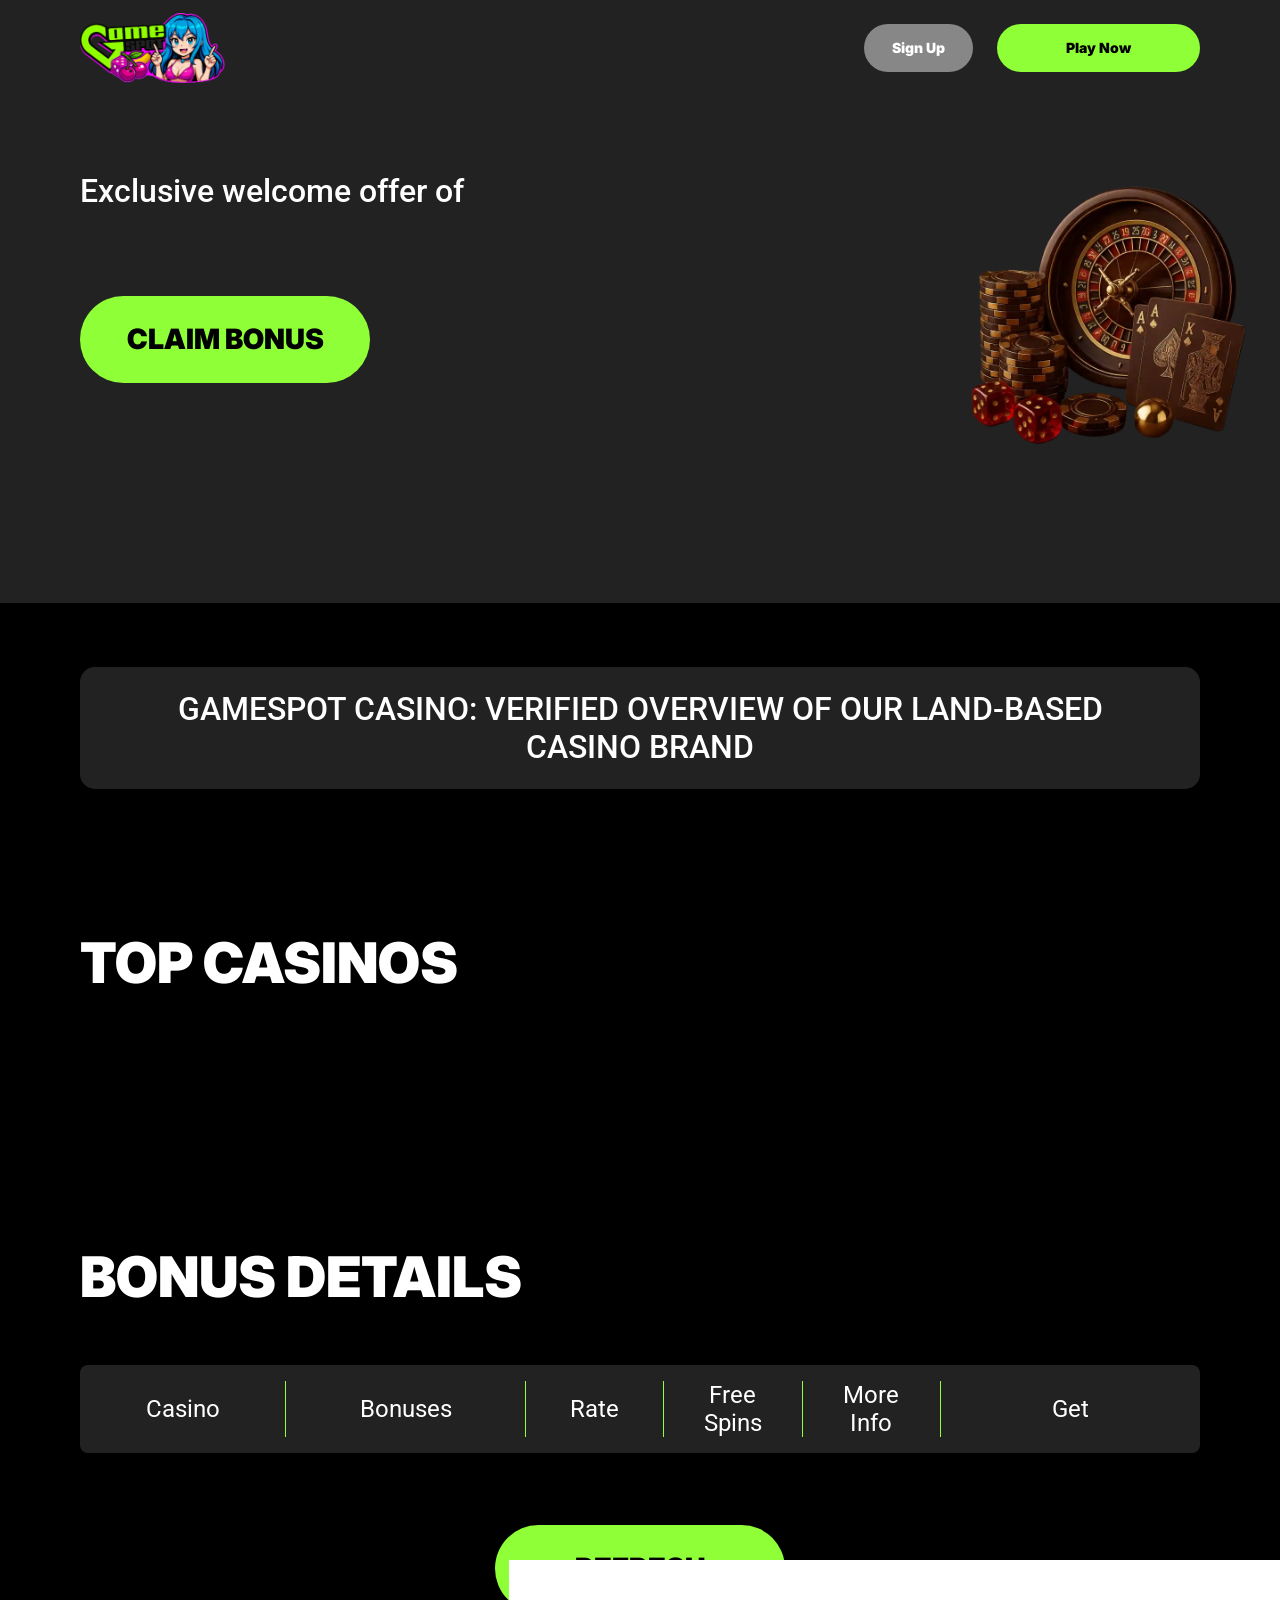
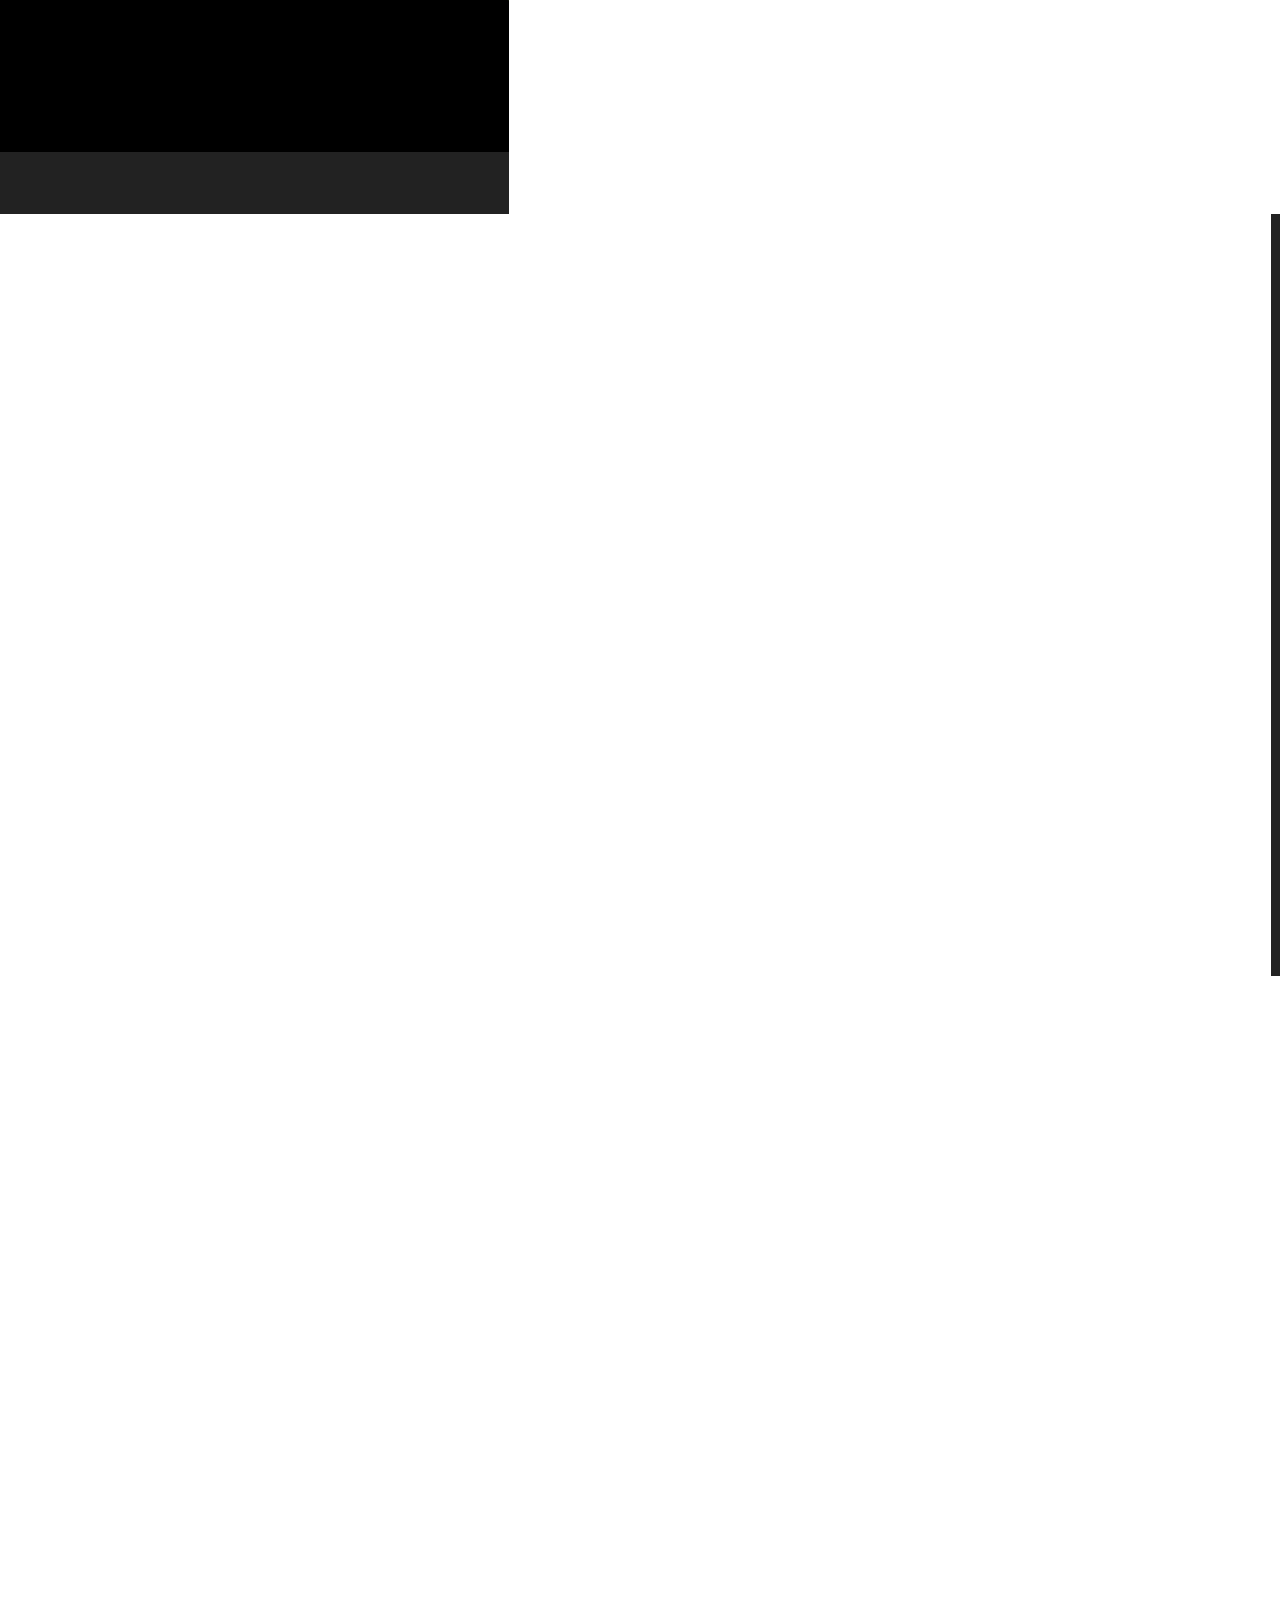
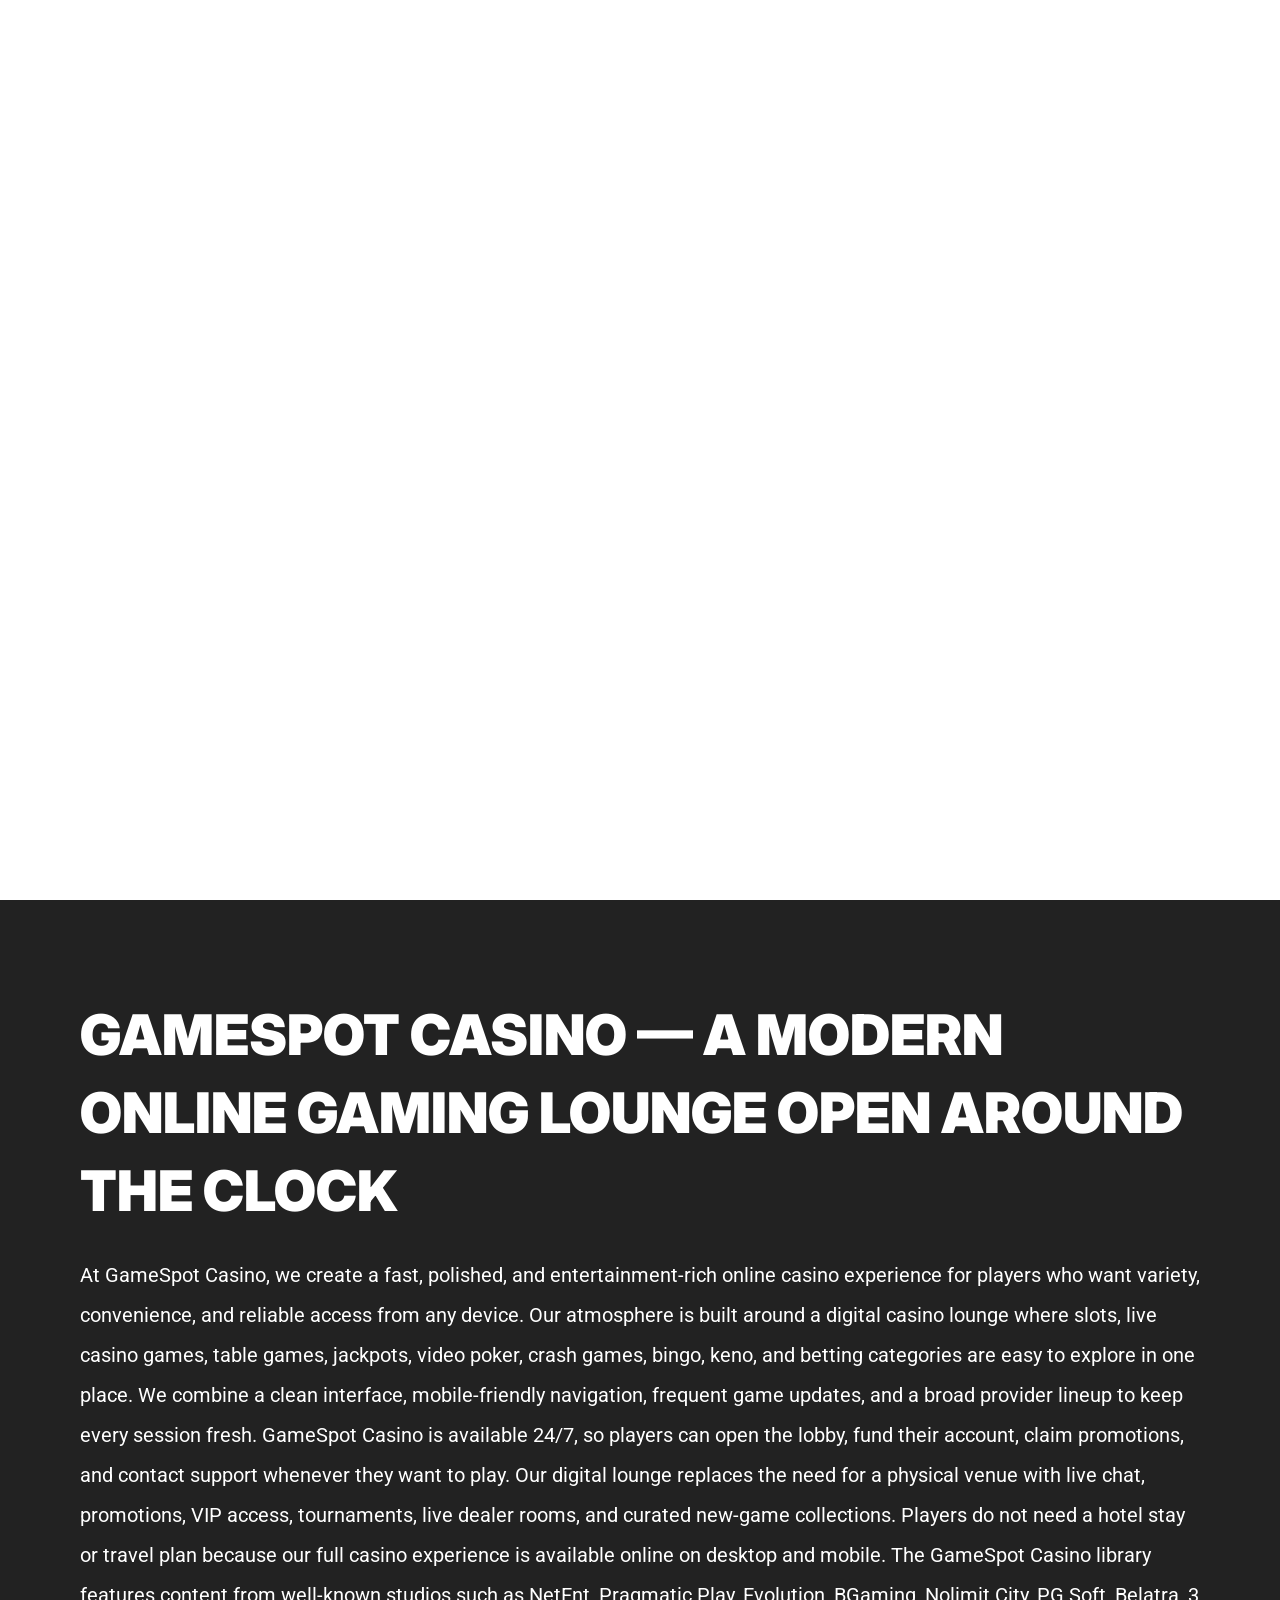
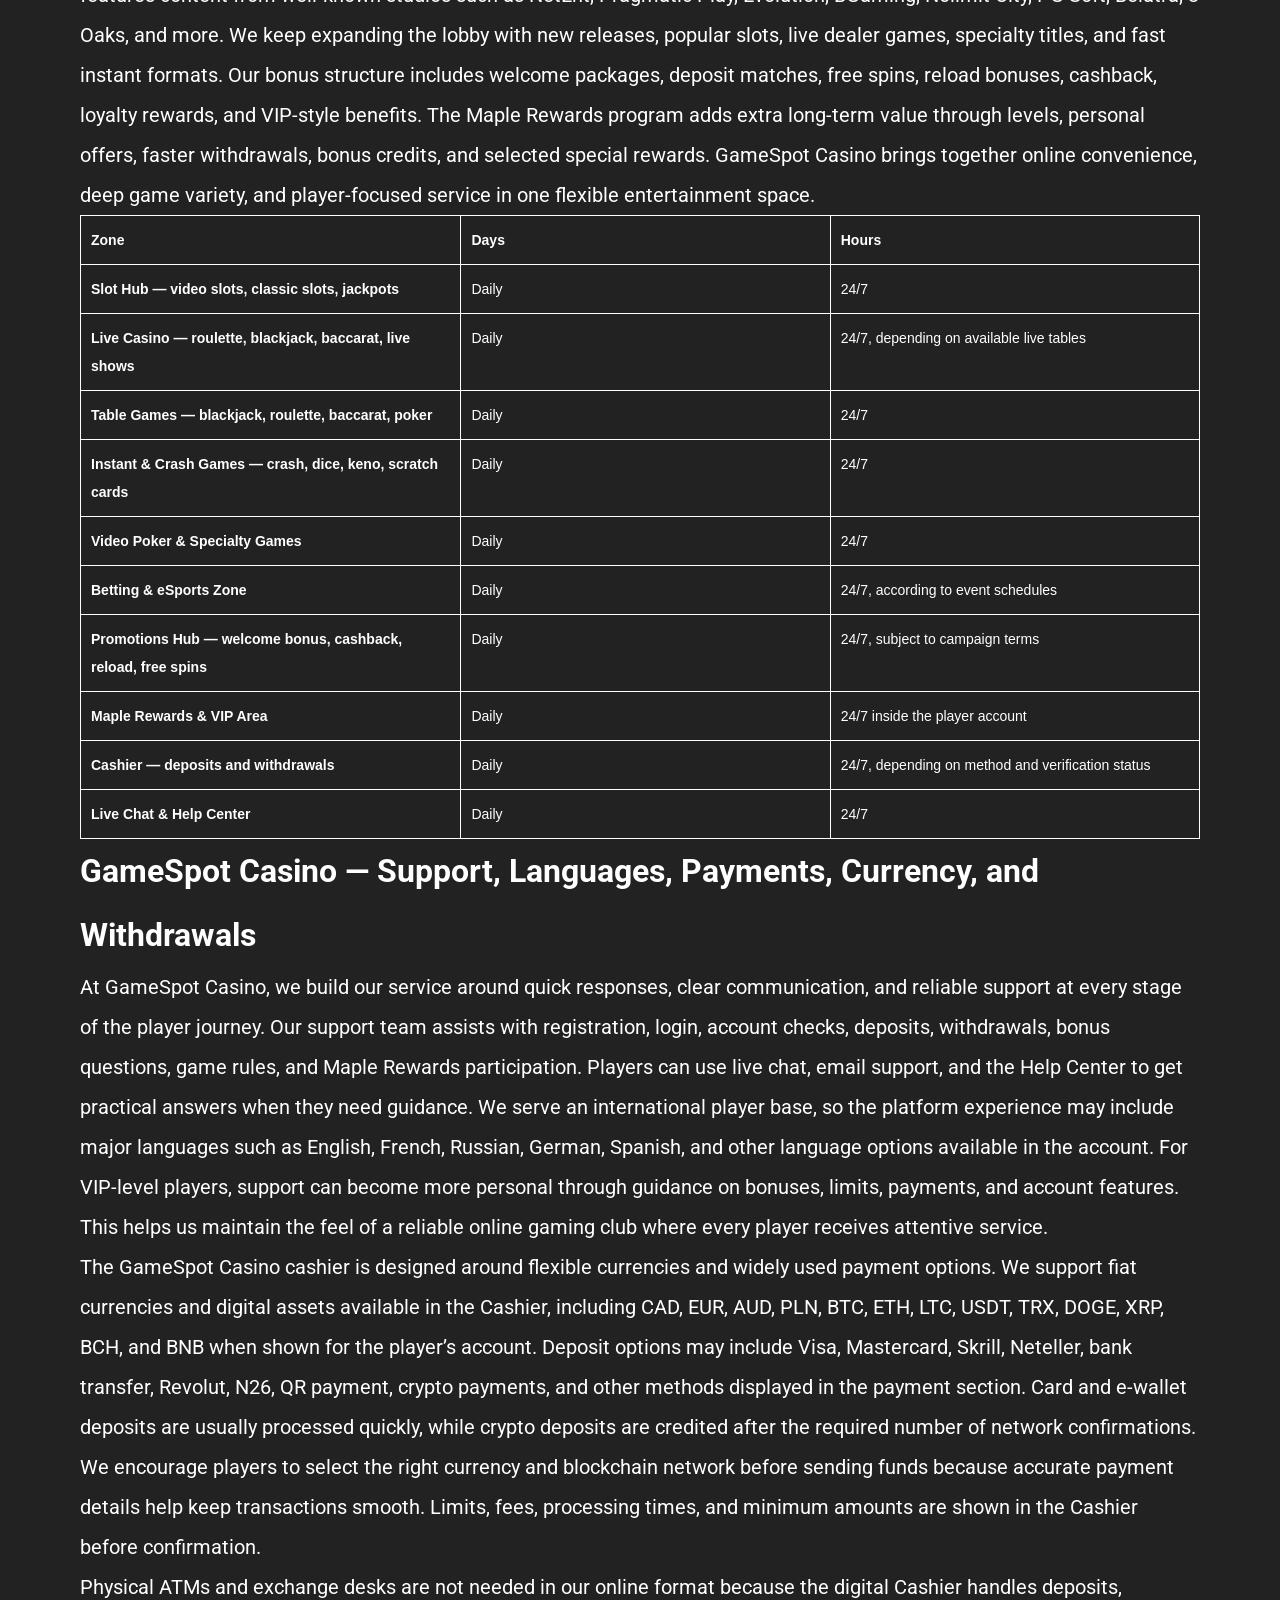
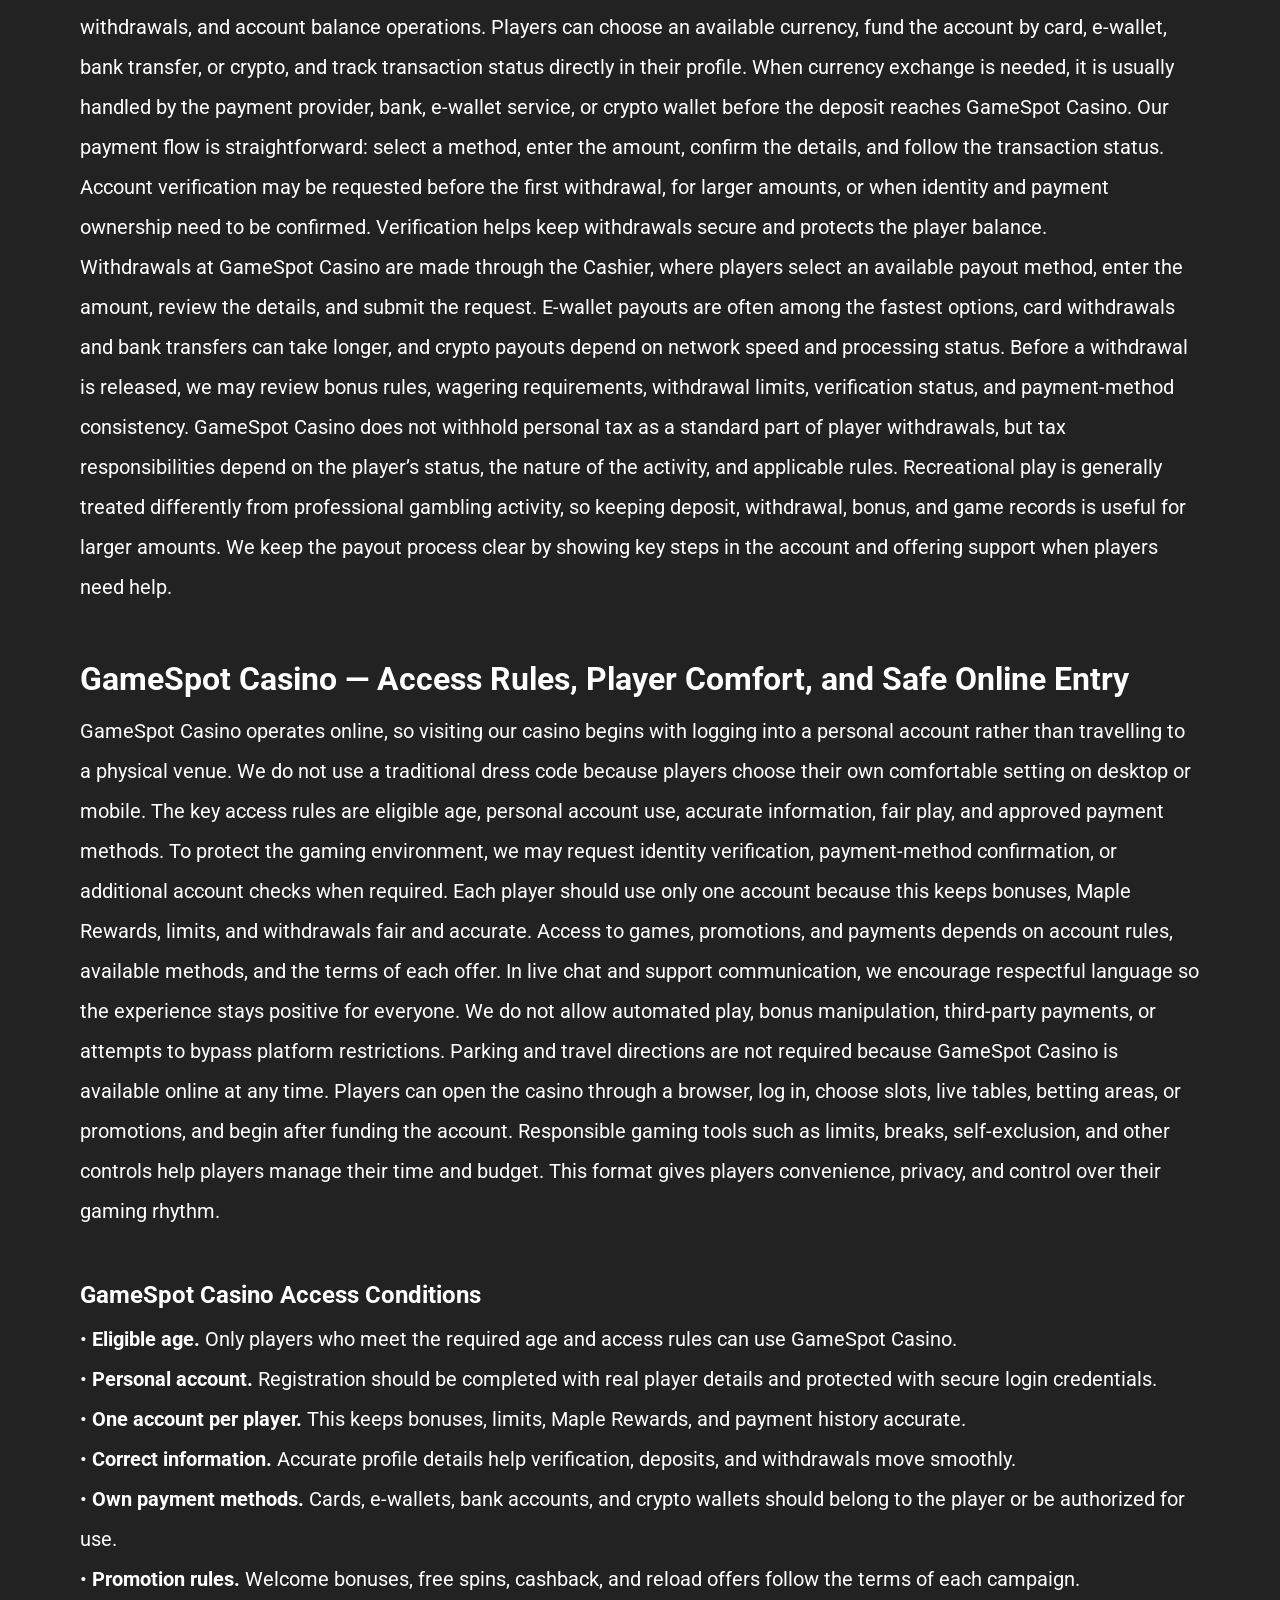
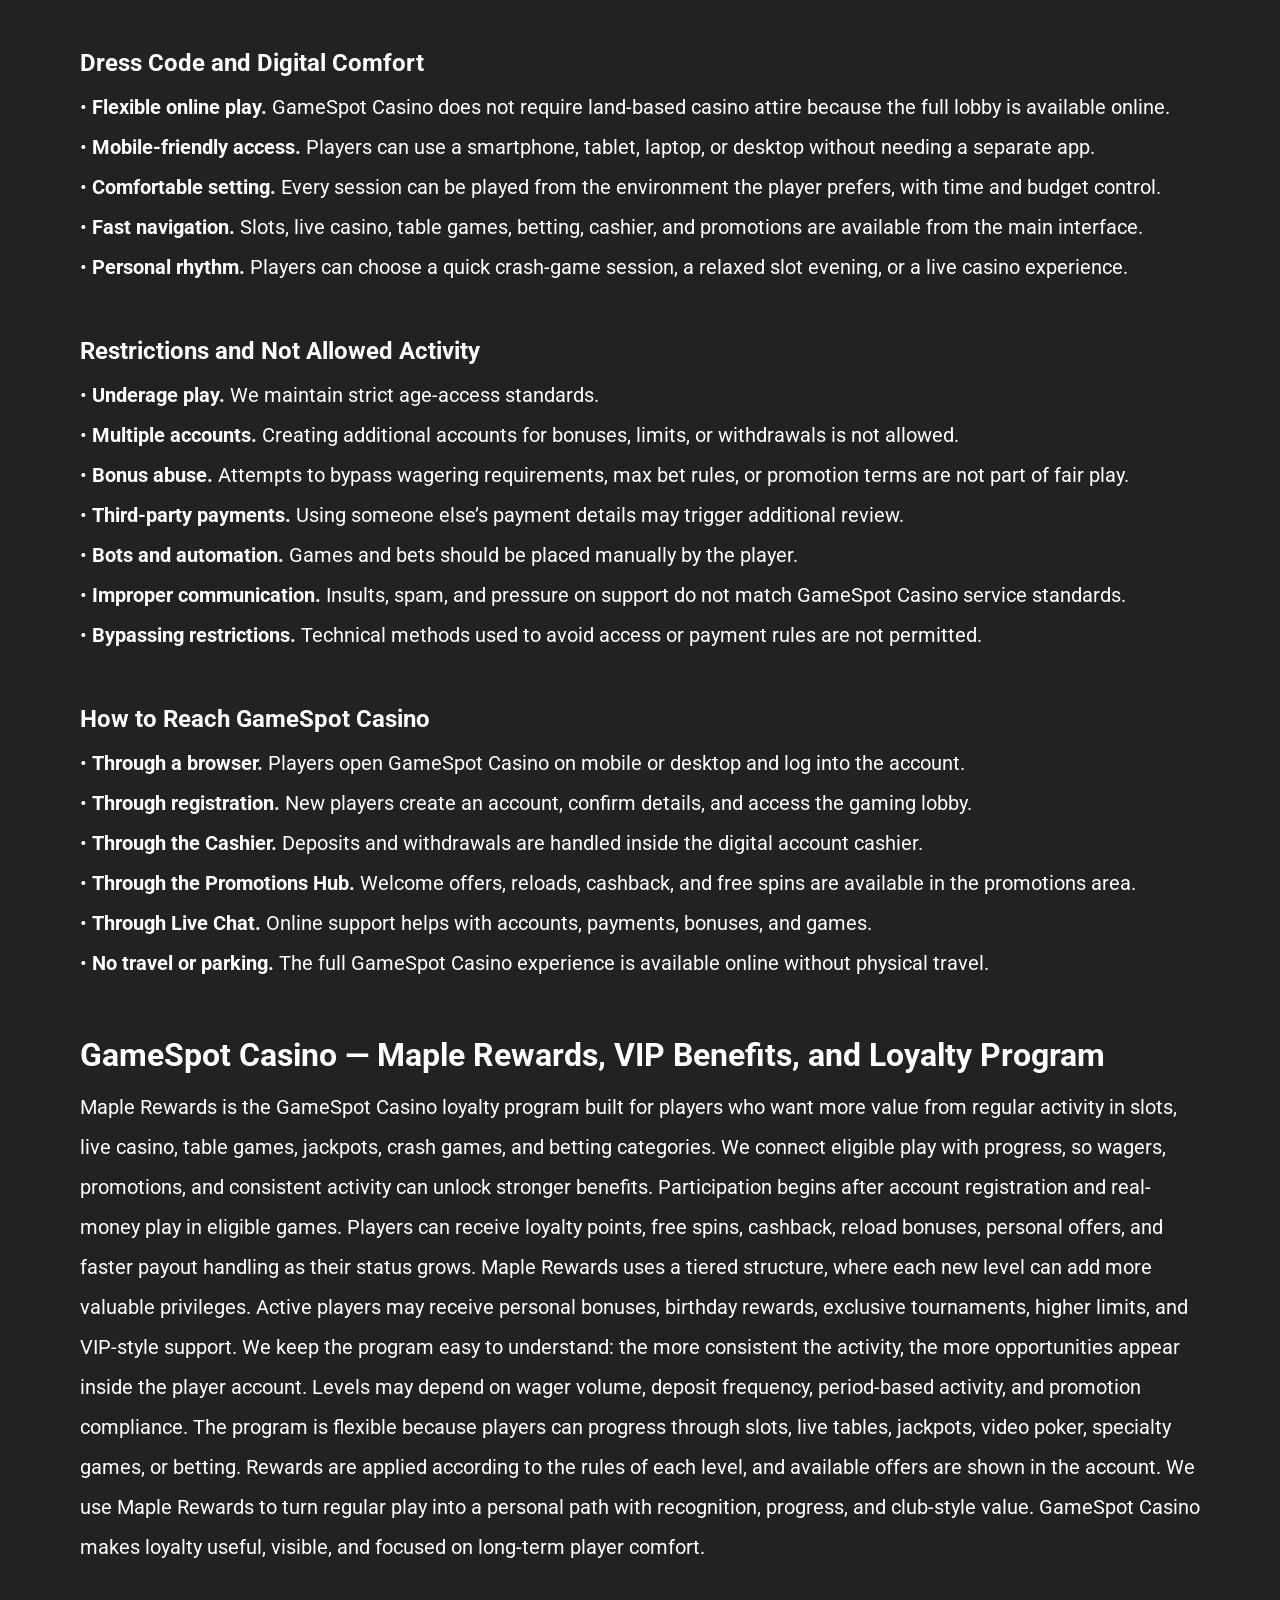
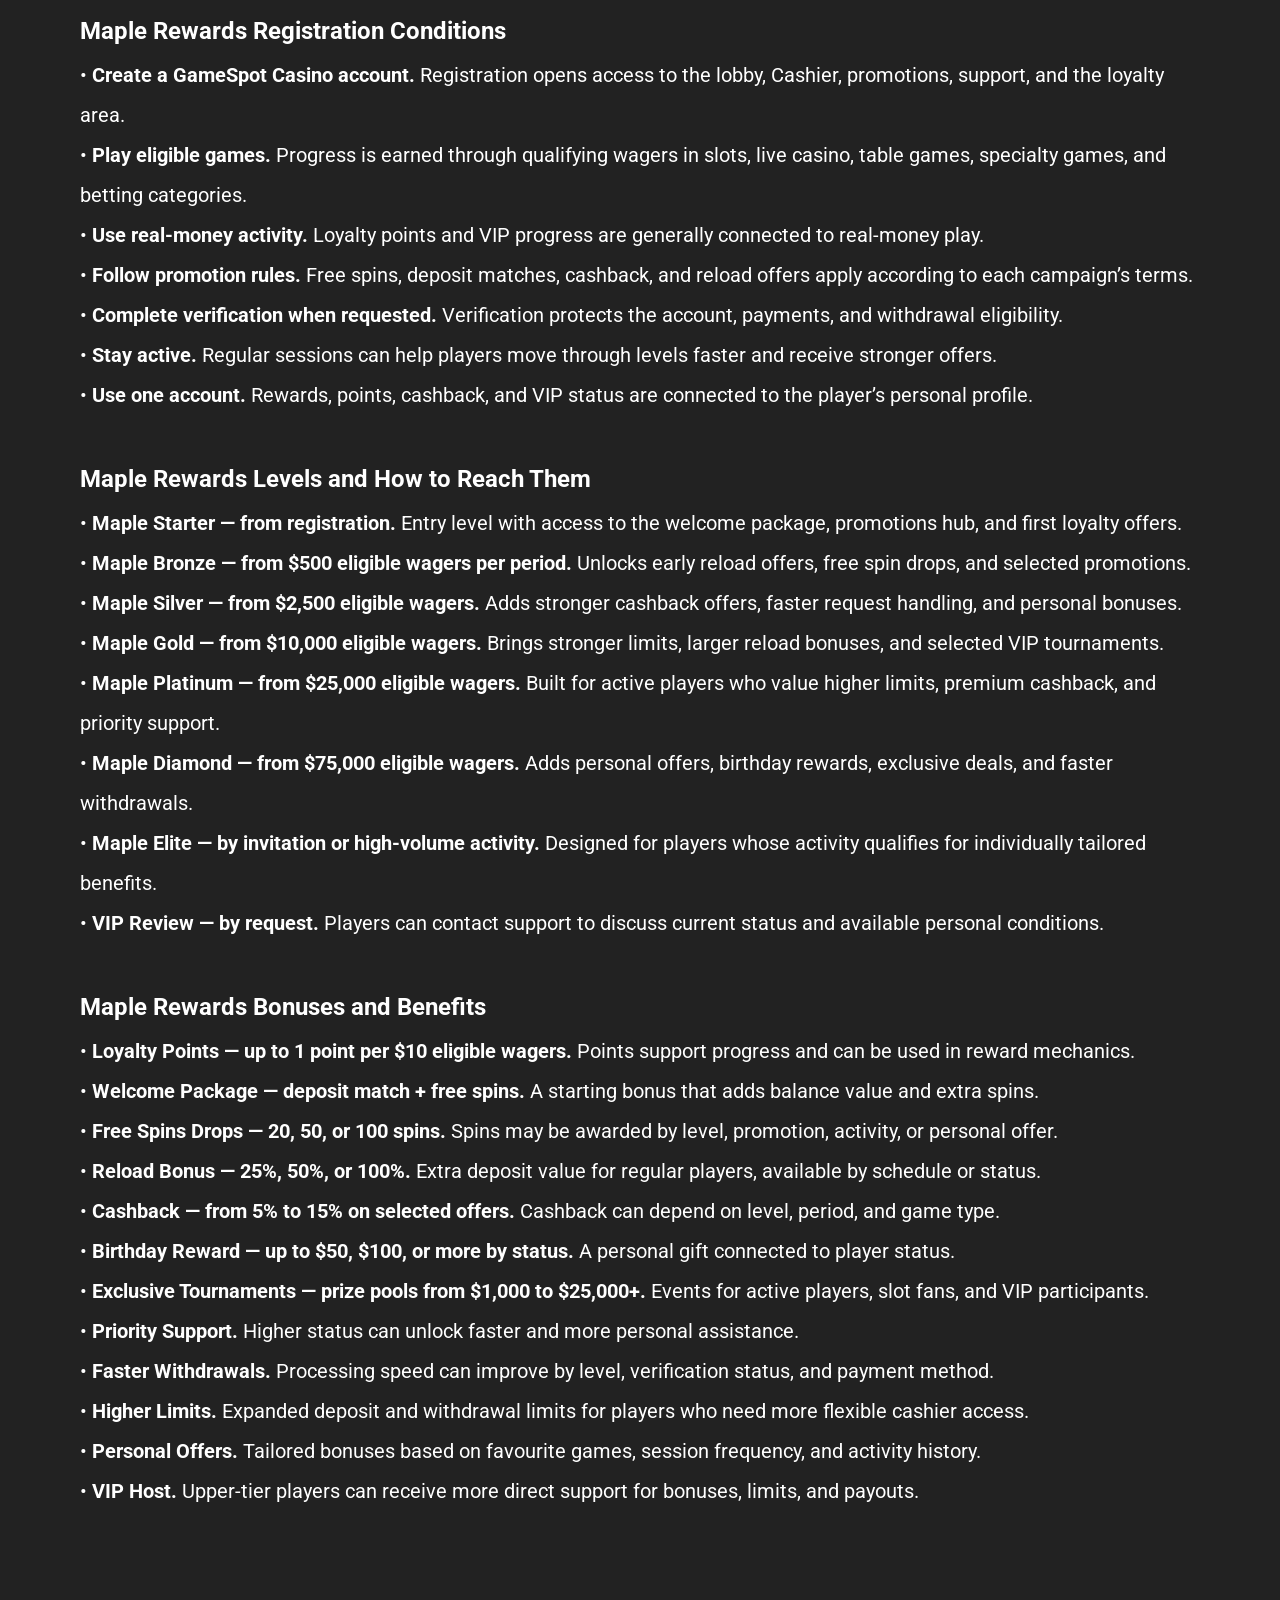
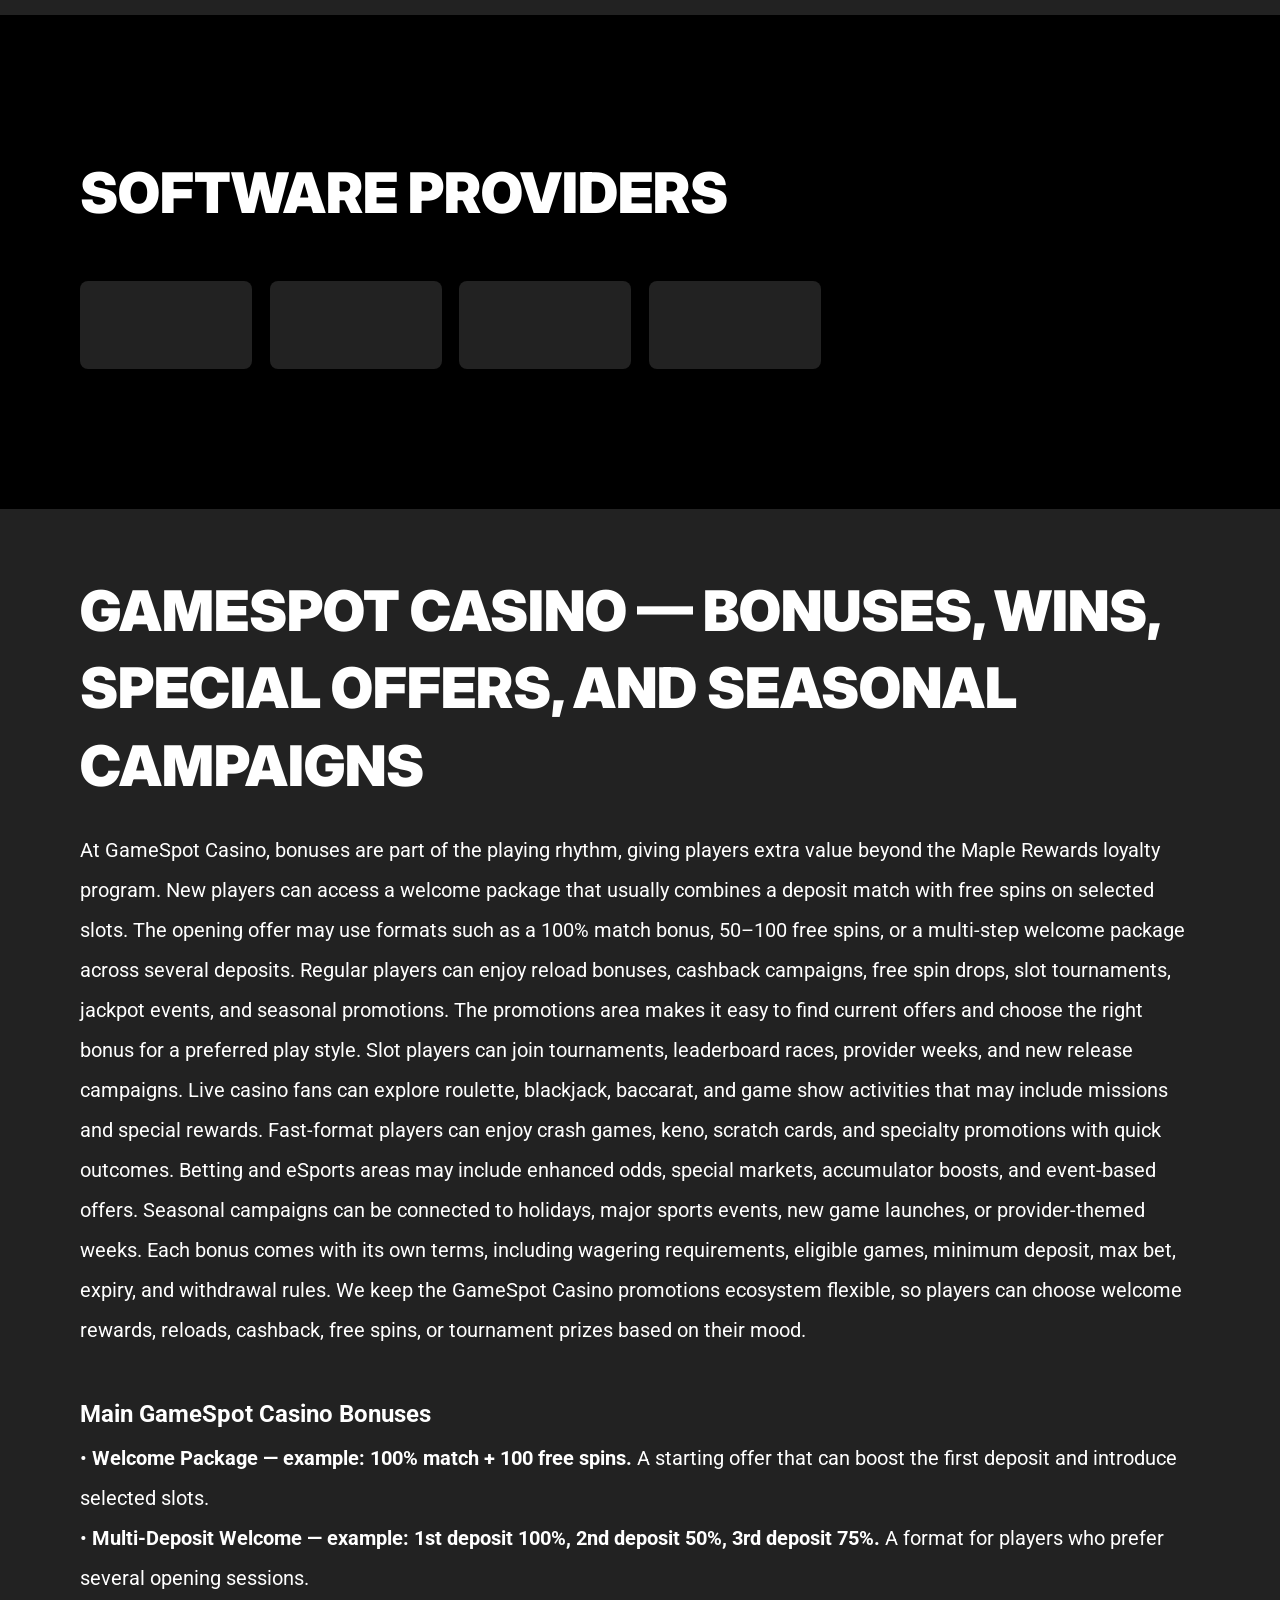
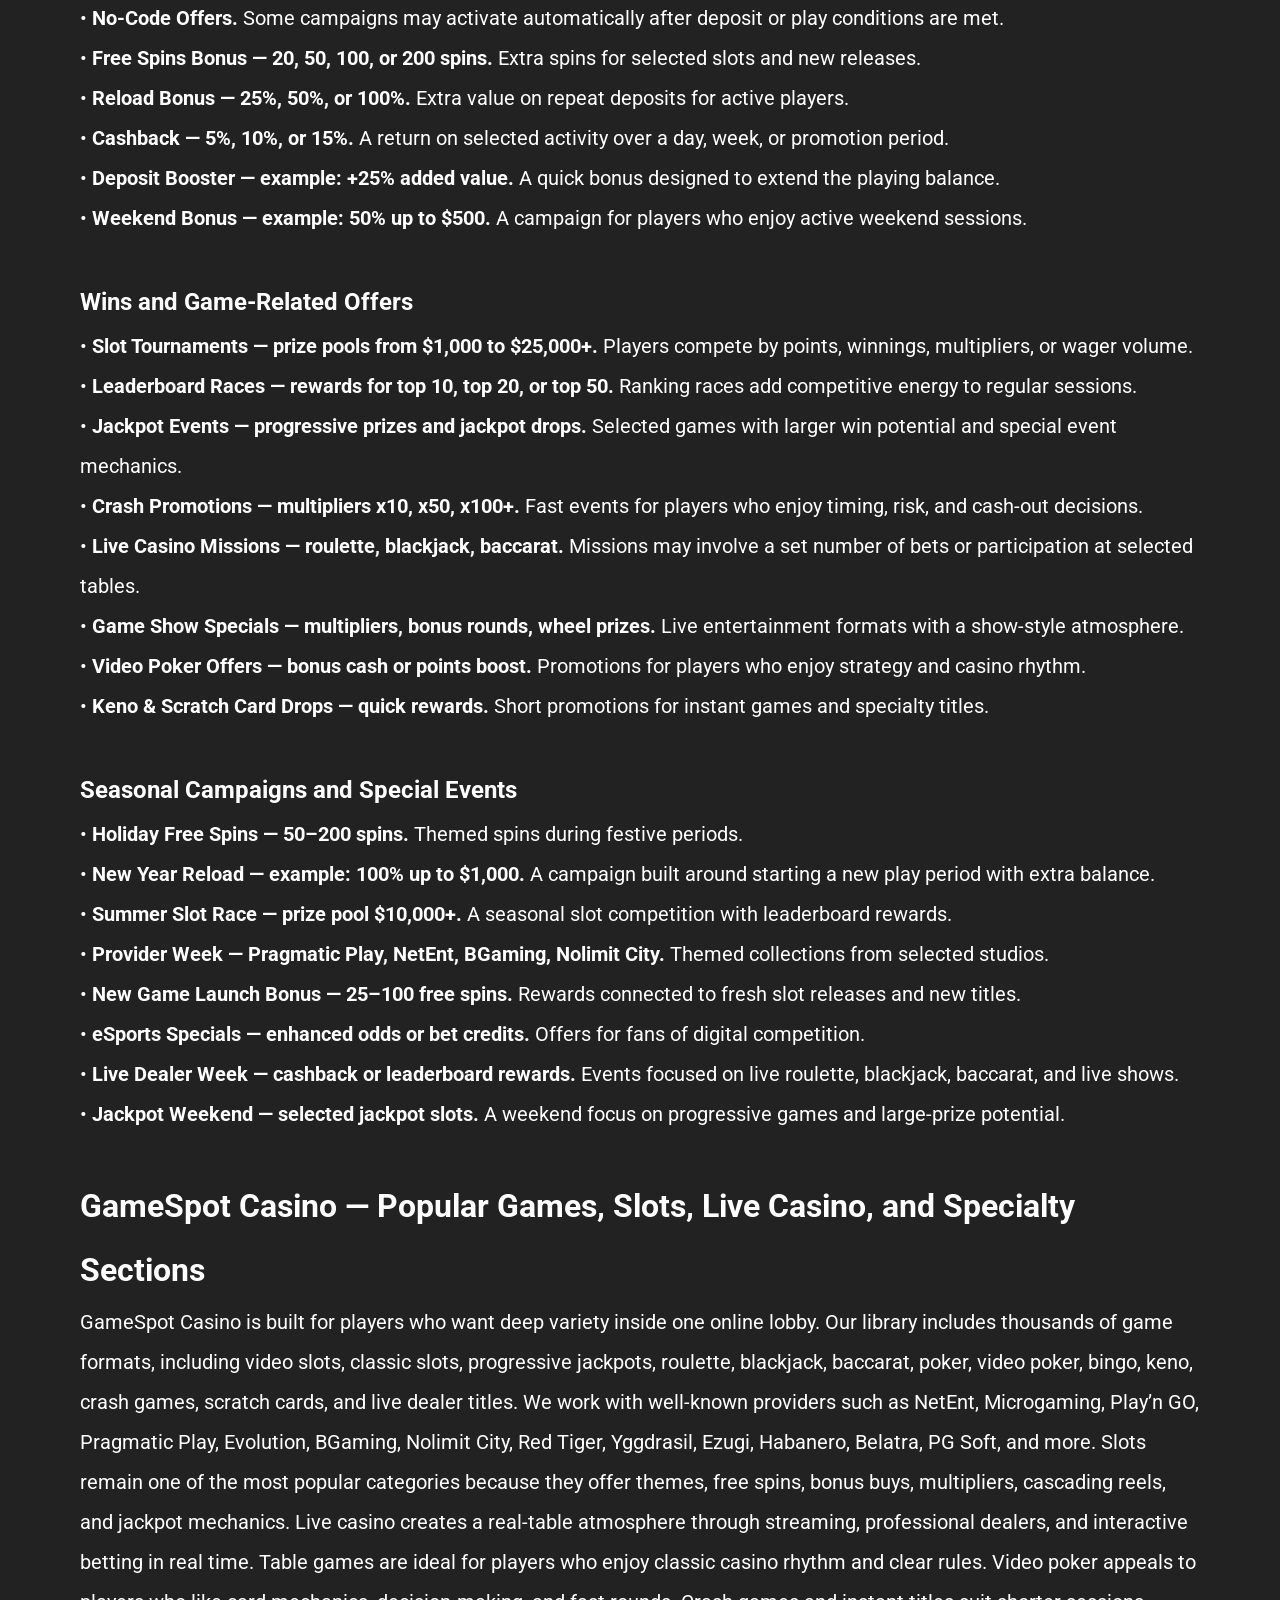
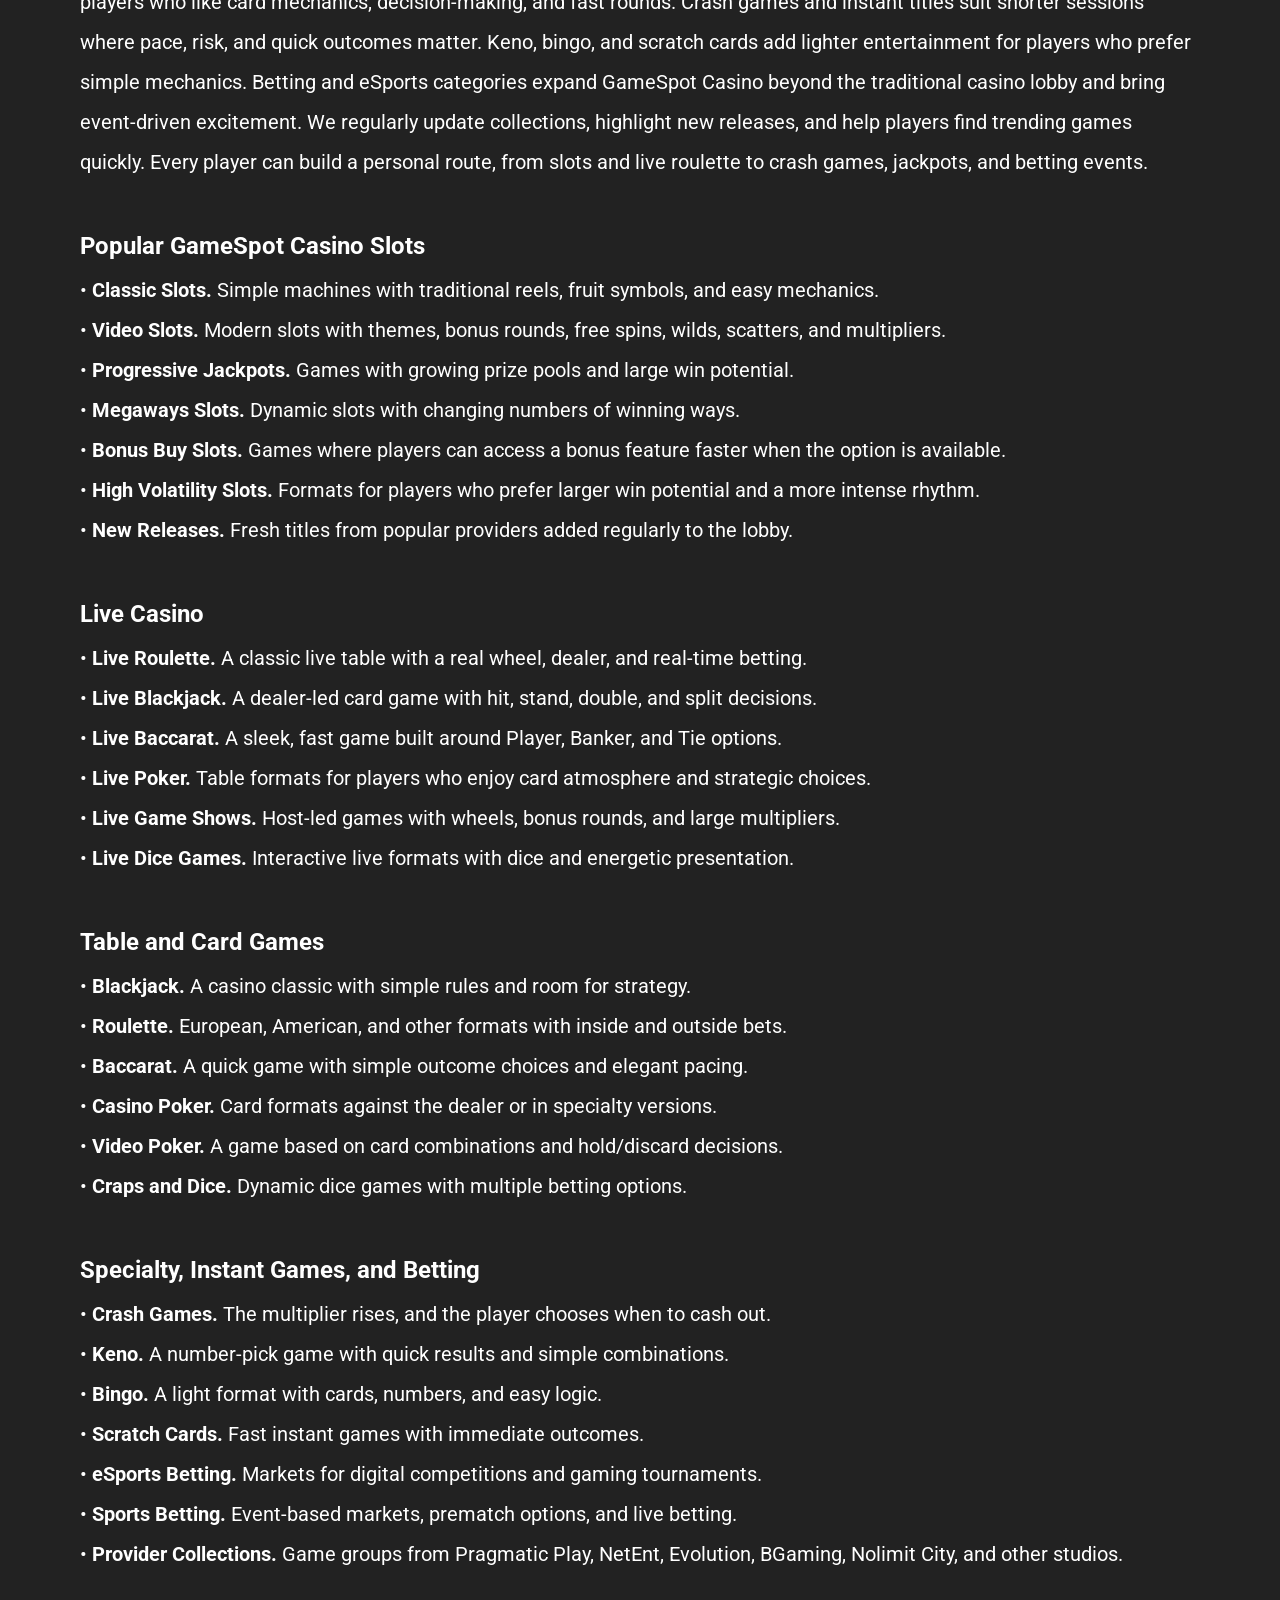
==== index.html @ 58778549 "Site update" ====
<!DOCTYPE html>
<html lang="en-CA">

<head>
    <meta charset="utf-8">

    <script src="./index.js"></script>

    <link rel="manifest" href="./manifest.json">

    <link rel="preconnect" href="https://fonts.googleapis.com" />
    <link rel="preconnect" href="https://fonts.gstatic.com" crossorigin />

    <!-- Google Fonts -->
    <link
            href="https://fonts.googleapis.com/css2?family=Inter:wght@300;400;500;600;700&display=swap"
            rel="stylesheet"
    />
    <!-- Google Fonts -->

    <!-- Google Fonts -->
    <link
            href="https://fonts.googleapis.com/css2?family=Roboto:wght@300;400;500;600;700&display=swap"
            rel="stylesheet"
    />

    <meta name="viewport" content="width=device-width, initial-scale=1, minimum-scale=1, maximum-scale=2">
    <link rel="preload" as="image" href="_assets/images/1778664972-logo1.svg" fetchpriority="high">
    <link rel="stylesheet" href="./normalize.css">
    <link rel="stylesheet" href="./index.css">
    <meta name="theme-color" content="">
    <title>GameSpot Casino – Verified Land-Based Casino Overview</title>
    <meta name="description"
          content="Explore GameSpot as a real land-based casino brand, presented with verified information only and a confident, guest-focused approach.">
    <link rel="canonical" href="https://gamespot-online.com">
    <meta property="og:title" content="GameSpot Casino – Verified Land-Based Casino Overview">
    <meta property="og:description"
          content="Explore GameSpot as a real land-based casino brand, presented with verified information only and a confident, guest-focused approach.">
    <meta property="og:url" content="https://gamespot-online.com">
    <meta property="og:site_name" content="GameSpot Casino – Verified Land-Based Casino Overview">
    <meta property="og:locale" content="en-CA">
    <meta property="og:image" content="_assets/images/1778665118-main.webp">
    <meta property="og:image:width" content="1200">
    <meta property="og:image:height" content="630">
    <meta property="og:type" content="website">
    <meta name="twitter:card" content="summary_large_image">
    <meta name="twitter:site" content="gamespot-online.com">
    <meta name="twitter:title" content="GameSpot Casino – Verified Land-Based Casino Overview">
    <meta name="twitter:description"
          content="Explore GameSpot as a real land-based casino brand, presented with verified information only and a confident, guest-focused approach.">
    <meta name="twitter:image" content="_assets/images/1778665118-main.webp">
    <meta name="twitter:image:width" content="1200">
    <meta name="twitter:image:height" content="630">
    <link rel="icon" href="https://paf-casino-online.com/favicon.ico" type="image/x-icon" sizes="16x16">
    <meta name="language" content="en-CA">

    <link rel="apple-touch-icon" href="_assets/images/1778664931-favicon.svg" sizes="96x96">
    <link rel="icon" href="_assets/images/1778664931-favicon.svg" type="image/webp" sizes="192x192">

    <link rel="preload" href="_assets/images/1778665144-main.webp" as="image" fetchpriority="high">

    <link rel="alternate" hreflang="x-default" href="https://gamespot-online.com" />
    <link rel="alternate" hreflang="en" href="https://gamespot-online.com" />
</head>

<body>
<svg
        style="display: none"
        xmlns="http://www.w3.org/2000/svg"
        width="1em"
        height="1em"
        viewBox="0 0 256 256"
>
    <symbol id="minus-icon" viewBox="0 0 256 256">
        <path
                fill="#878787"
                d="M228 128a12 12 0 0 1-12 12H40a12 12 0 0 1 0-24h176a12 12 0 0 1 12 12"
        />
    </symbol>
</svg>

<svg
        style="display: none"
        xmlns="http://www.w3.org/2000/svg"
        width="1em"
        height="1em"
        viewBox="0 0 32 32"
>
    <symbol id="globe-icon" viewBox="0 0 32 32">
        <path
                fill="#8FFF37"
                d="M32.032 16c0-8.501-6.677-15.472-15.072-15.969-0.173-0.019-0.346-0.032-0.523-0.032-0.052 0-0.104 0.005-0.156 0.007-0.093-0.002-0.186-0.007-0.281-0.007-8.84 0-16.032 7.178-16.032 16.001s7.192 16.001 16.032 16.001c0.094 0 0.188-0.006 0.281-0.008 0.052 0.002 0.104 0.008 0.156 0.008 0.176 0 0.349-0.012 0.523-0.032 8.395-0.497 15.072-7.468 15.072-15.969zM29.049 21.151c-0.551-0.16-1.935-0.507-4.377-0.794 0.202-1.381 0.313-2.84 0.313-4.357 0-1.196-0.069-2.354-0.197-3.469 3.094-0.37 4.45-0.835 4.54-0.867l-0.372-1.050c0.695 1.659 1.080 3.478 1.080 5.386 0 1.818-0.352 3.555-0.987 5.151zM8.921 16c0-1.119 0.074-2.212 0.21-3.263 1.621 0.127 3.561 0.222 5.839 0.243v6.939c-2.219 0.021-4.114 0.111-5.709 0.234-0.22-1.319-0.34-2.715-0.34-4.154zM16.967 2.132c2.452 0.711 4.552 4.115 5.492 8.628-1.512 0.12-3.332 0.209-5.492 0.229v-8.857zM14.971 2.156v8.832c-2.136-0.021-3.965-0.109-5.502-0.226 0.96-4.457 3.076-7.836 5.502-8.606zM14.971 21.913l0 7.929c-2.263-0.718-4.256-3.705-5.293-7.719 1.492-0.11 3.253-0.189 5.292-0.21zM16.967 29.868l-0-7.955c2.061 0.020 3.814 0.102 5.288 0.217-1.019 4.067-3 7.076-5.288 7.738zM16.967 19.92l0-6.939c2.291-0.021 4.218-0.118 5.818-0.25 0.131 1.053 0.203 2.147 0.203 3.268 0 1.442-0.116 2.84-0.329 4.16-1.575-0.128-3.462-0.219-5.692-0.24zM28.588 9.81c-0.302 0.094-1.564 0.453-4.094 0.751-0.564-2.998-1.584-5.561-2.91-7.412 3.048 1.325 5.535 3.697 7.005 6.661zM11.213 2.831c-1.632 1.873-2.963 4.568-3.691 7.754-2.265-0.245-3.623-0.534-4.166-0.665 1.585-3.27 4.407-5.836 7.856-7.088zM2.614 11.787c0.385 0.104 1.841 0.467 4.549 0.766-0.155 1.107-0.24 2.26-0.24 3.447 0 1.509 0.136 2.96 0.383 4.334-2.325 0.251-3.755 0.552-4.396 0.706-0.607-1.566-0.944-3.264-0.944-5.041 0-1.467 0.228-2.883 0.649-4.213zM3.784 22.886c0.727-0.154 2.029-0.39 3.956-0.591 0.759 2.803 1.993 5.175 3.473 6.874-3.16-1.148-5.79-3.398-7.429-6.282v0zM21.583 28.849c1.195-1.665 2.14-3.907 2.728-6.525 1.982 0.227 3.226 0.494 3.853 0.652-1.5 2.596-3.808 4.669-6.581 5.873z">
        </path>
    </symbol>
</svg>

<svg width="32" height="31" viewBox="0 0 32 31" fill="none" xmlns="http://www.w3.org/2000/svg">
    <symbol id="star-icon" viewBox="0 0 32 31">
        <path d="M10.0431 24.5932L15.8898 21.0667L21.7365 24.6396L20.2052 17.9577L25.3559 13.5031L18.5811 12.8999L15.8898 6.58913L13.1985 12.8535L6.42371 13.4567L11.5744 17.9577L10.0431 24.5932ZM15.8898 25.4285L8.187 30.0687C7.84672 30.2853 7.49096 30.3781 7.11975 30.3471C6.74853 30.3162 6.42371 30.1925 6.1453 29.9759C5.86688 29.7594 5.65034 29.489 5.49566 29.1648C5.34099 28.8406 5.31005 28.4768 5.40286 28.0734L7.44456 19.3034L0.623417 13.4103C0.314068 13.1319 0.121034 12.8145 0.0443157 12.4581C-0.0324028 12.1017 -0.00951111 11.754 0.112991 11.415C0.235493 11.0759 0.421103 10.7975 0.669819 10.5797C0.918536 10.362 1.25882 10.2227 1.69067 10.1621L10.6927 9.37327L14.1729 1.11366C14.3276 0.742438 14.5676 0.464023 14.8931 0.278414C15.2185 0.0928044 15.5507 0 15.8898 0C16.2288 0 16.5611 0.0928044 16.8865 0.278414C17.2119 0.464023 17.452 0.742438 17.6067 1.11366L21.0869 9.37327L30.0889 10.1621C30.522 10.224 30.8623 10.3632 31.1098 10.5797C31.3572 10.7963 31.5428 11.0747 31.6666 11.415C31.7903 11.7553 31.8138 12.1036 31.7371 12.46C31.6604 12.8163 31.4667 13.1331 31.1562 13.4103L24.335 19.3034L26.3767 28.0734C26.4695 28.4756 26.4386 28.8394 26.2839 29.1648C26.1292 29.4902 25.9127 29.7606 25.6343 29.9759C25.3559 30.1912 25.0311 30.315 24.6598 30.3471C24.2886 30.3793 23.9329 30.2865 23.5926 30.0687L15.8898 25.4285Z" fill="#8FFF37"/>
    </symbol>
</svg>

<svg
        xmlns="http://www.w3.org/2000/svg"
        width="1em"
        height="1em"
        viewBox="0 0 256 256"
>
    <symbol id="plus-icon" viewBox="0 0 256 256">
        <path
                fill="#878787"
                d="M228 128a12 12 0 0 1-12 12h-76v76a12 12 0 0 1-24 0v-76H40a12 12 0 0 1 0-24h76V40a12 12 0 0 1 24 0v76h76a12 12 0 0 1 12 12"
        />
    </symbol>
</svg>

<svg
        width="33"
        height="32"
        viewBox="0 0 33 32"
        fill="none"
        xmlns="http://www.w3.org/2000/svg"
>
    <symbol id="play-icon" viewBox="0 0 33 32">
        <path
                d="M16.8334 0.0786133C7.9606 0.0786133 0.767578 7.20678 0.767578 15.9998C0.767578 24.7929 7.9606 31.921 16.8334 31.921C25.7061 31.921 32.8992 24.7929 32.8992 15.9998C32.8992 7.20678 25.7061 0.0786133 16.8334 0.0786133ZM22.3861 16.8438L14.3532 21.8192C14.1907 21.9197 14.0059 21.9703 13.821 21.9703C13.6536 21.9703 13.4859 21.929 13.3342 21.8454C13.015 21.67 12.8169 21.3372 12.8169 20.9752V11.0244C12.8169 10.6625 13.015 10.3296 13.3342 10.1543C13.6533 9.97788 14.0436 9.98857 14.3532 10.1805L22.3861 15.1559C22.6796 15.3381 22.858 15.6568 22.858 15.9998C22.858 16.3428 22.6796 16.6616 22.3861 16.8438Z"
                fill="#8FFF37"
        />
    </symbol>
</svg>

<svg
        width="20"
        height="20"
        viewBox="0 0 20 20"
        fill="none"
        xmlns="http://www.w3.org/2000/svg"
>
    <symbol id="information-outline" viewBox="0 0 20 20">
        <path
                d="M9 7H11V5H9V7ZM10 18C5.59 18 2 14.41 2 10C2 5.59 5.59 2 10 2C14.41 2 18 5.59 18 10C18 14.41 14.41 18 10 18ZM10 0C8.68678 0 7.38642 0.258658 6.17317 0.761205C4.95991 1.26375 3.85752 2.00035 2.92893 2.92893C1.05357 4.8043 0 7.34784 0 10C0 12.6522 1.05357 15.1957 2.92893 17.0711C3.85752 17.9997 4.95991 18.7362 6.17317 19.2388C7.38642 19.7413 8.68678 20 10 20C12.6522 20 15.1957 18.9464 17.0711 17.0711C18.9464 15.1957 20 12.6522 20 10C20 8.68678 19.7413 7.38642 19.2388 6.17317C18.7362 4.95991 17.9997 3.85752 17.0711 2.92893C16.1425 2.00035 15.0401 1.26375 13.8268 0.761205C12.6136 0.258658 11.3132 0 10 0ZM9 15H11V9H9V15Z"
                fill="#ffffff"
        />
    </symbol>
</svg>

<div class="wrapper">
    <header class="header" id="top">
        <div class="headerBlock">
            <div class="headerLogoContainer"><a href="https://gamespot-online.com" aria-label="Main page"><img class="header__logo logo"
                                                                                                     src="_assets/images/1778664972-logo1.svg" alt="GameSpot Logo" /></a></div>
            <ul class="nav__list">
                <li class="nav__item"><a class="nav__link" target="_blank" href="casino.html?id=example-offer-id"
                                         aria-label="Sign Up" id="navSignUp"> Sign Up </a></li>
                <li class="nav__item nav__itemLarge"><a class="nav__link nav__linkLarge" target="_blank"
                                                        href="casino.html?id=example-offer-id" aria-label="Play Now" id="navPlayNow"> Play Now </a>
                </li>
            </ul>
        </div>
    </header>
    <main class="main">
        <section class="heroContainer">
            <div class="hero">
                <div class="heroBlock block">
                    <div class="heroGroup">
                        <div class="heroTextGroup">
                            <p class="heroText heroTextDesktop">Exclusive welcome offer of</p>
                            <p class="heroText heroTextMobile">Exclusive welcome bonus of</p>
                            <p class="heroText heroTextBonus" id="bonusText"></p>
                        </div><a target="_blank" class="heroLink" id="bonusLink" href="/" aria-label="Play game"><span
                            class="heroButton btn btn--large">Claim Bonus</span></a>
                    </div>
                </div>
            </div>
            <div class="heroUnder">
                <h1 class="heroText heroMainTitle">GameSpot Casino: Verified Overview of Our Land-Based Casino Brand</h1>
            </div>
        </section>
        <div class="bonusesCircleContainer">
            <section class="topCasino">
                <div class="container">
                    <div class="topCasinoBlock block">
                        <h2 class="topCasinoTitle title"><span>Top Casinos <span id="countryName"></span></span>
                        </h2>
                        <div class="topCasinoGroup" id="casinoCardContainer">
                            <!-- Casino cards will be dynamically inserted here --></div><button
                            class="topCasinoButton btn btn--large" id="showMoreButton"> All Casino </button>
                    </div>
                </div>
            </section>
            <section class="bonusDetails" id="bonuses">
                <div class="container">
                    <div class="bonusDetailsBlock block">
                        <h2 class="bonusDetailsTitle title"><span>Bonus Details</span></h2>
                        <div class="bonusDetailsGroup">
                            <div class="bonusTable">
                                <div class="bogradientContainer">
                                    <div class="bonusTableRow bonusTableHeader">
                                        <div class="bonusTableHead">
                                            <p class="bonusHeaderText bonusHeaderCasino">Casino</p>
                                        </div>
                                        <div class="bonusTableHead">
                                            <p class="bonusHeaderText bonusDetailsWelcome">Bonuses</p>
                                        </div>
                                        <div class="bonusTableHead">
                                            <p class="bonusHeaderText">Rate</p>
                                        </div>
                                        <div class="bonusTableHead">
                                            <p class="bonusHeaderText bonusHeaderTextSpins">Free Spins</p>
                                        </div>
                                        <div class="bonusTableHead">
                                            <p class="bonusHeaderText">More Info</p>
                                        </div>
                                        <div class="bonusTableHead">
                                            <p class="bonusHeaderText bonusClaimBonus">Get</p>
                                        </div>
                                    </div>
                                </div><!-- Bonus rows will be dynamically inserted here -->
                                <div id="bonusTableRows"></div>
                            </div>
                        </div><button class="bonusDetailsButton btn btn--large" id="refreshButton"> Refresh
                    </button>
                    </div>
                </div>
            </section>
        </div>
        <div class="advantagesCircleContainer">
            <section class="advantages">
                <div class="container">
                    <div class="advantagesBlock block">
                        <div class="advantagesDescription">
                            <h2 class="advantagesTitle title">Advantages</h2>
                            <ul class="advantagesList">
                                <li class="providersGroup"></li>
                                <li class="advantagesItem">
                                    <svg class="advantagesStar" width="30" height="29">
                                        <use href="#star-icon"></use>
                                    </svg>
                                    <p class="advantagesText">Real casino positioning</p>
                                </li>
                                <li class="advantagesItem">
                                    <svg class="advantagesStar" width="30" height="29">
                                        <use href="#star-icon"></use>
                                    </svg>
                                    <p class="advantagesText">Verified GameSpot identity</p>
                                </li>
                                <li class="advantagesItem">
                                    <svg class="advantagesStar" width="30" height="29">
                                        <use href="#star-icon"></use>
                                    </svg>
                                    <p class="advantagesText">Clear guest focus</p>
                                </li>
                                <li class="advantagesItem">
                                    <svg class="advantagesStar" width="30" height="29">
                                        <use href="#star-icon"></use>
                                    </svg>
                                    <p class="advantagesText">Positive analytical tone</p>
                                </li>
                                <li class="advantagesItem">
                                    <svg class="advantagesStar" width="30" height="29">
                                        <use href="#star-icon"></use>
                                    </svg>
                                    <p class="advantagesText">Supplied facts only</p>
                                </li>
                                <li class="providersGroup">These advantages reflect how we present our casino: clearly, confidently, and only through verified information. We focus on giving our guests a positive and reliable overview without adding unsupported details.</li>
                            </ul><a class="advantagesLink" id="advantagesLink" target="_blank" href="/" aria-label="Know more"><span
                                class="advantagesButton btn btn--large">Know more</span></a>
                        </div>
                        <div class="advantagesMobile">
                            <h2 class="advantagesTitle title advantagesAppTitle">GameSpot Mobile App</h2><img
                                class="advantagesMobilePhone" src="_assets/images/1778665224-mobile.webp" title="GameSpot Mobile"
                                alt="GameSpot Mobile App" />
                            <div class="advantagesStoreGroup"><a href="/" id="appStoreLink" aria-label="Play game"
                                                                 target="_blank"><img class="advantagesStore" width="181" height="53"
                                                                                      src="./assets/images/advantages/app-store.webp" alt="iOs App " title="GameSpot Mobile App"/></a><a
                                    href="/" id="googlePlayLink" aria-label="Play game" target="_blank"><img
                                    class="advantagesStore" width="181" height="54"
                                    src="./assets/images/advantages/google-play.webp" alt="android App GameSpot Mobile App" title="GameSpot Mobile App" /></a>
                            </div>
                        </div>
                    </div>
                </div>
            </section>
            <section class="games" id="games">
                <div class="container">
                    <div class="gamesBlock block">
                        <h2 class="gamesTitle title"><span>Popular Games</span></h2>
                        <div class="gamesGroup" id="gamesContainer"><!-- Games will be dynamically inserted here -->
                        </div><a target="_blank" class="gamesLink" id="allGamesLink" href="/" aria-label="All Games"><span
                            class="gamesButton btn btn--large">All Games</span></a>
                    </div>
                </div>
            </section>
        </div>
        <div class="historyCircleContainer">
            <section class="history">
                <div class="container">
                    <div class="historyBlock block">
                        <h2 class="historyTitle title">About the Casino</h2>
                        <div class="historyGroup">
                            <div class="historyColumn">
                                <div class="historyText">
                                    <p class="historyDescription">At GameSpot, we present our casino through verified information only. Our approach is based on clarity, trust, and a confident guest-focused experience.</p>
                                    <ul class="historyList">
                                        <li class="historyItem">GameSpot is the verified casino name provided.</li>
                                        <li class="historyItem">Our casino is presented as land-based.</li>
                                        <li class="historyItem">The overview uses supplied information only.</li>
                                    </ul>
                                    <p class="historyDescription">Our casino is introduced as a real land-based casino brand. We focus on helping our guests understand GameSpot through accurate and carefully structured content.</p>
                                </div>
                            </div>
                            <div class="historyColumn"><img class="historyImage"
                                                            src="_assets/images/1778665384-desktop.webp" alt="GameSpot" title="GameSpot Desktop"/></div>
                        </div>
                        <p class="historyDescription">We believe that reliable casino content should be direct, useful, and easy to follow. That is why this overview keeps attention on the verified GameSpot name and its casino positioning.

For our guests, GameSpot is presented with a positive and analytical tone. Every detail in this article is based only on the information supplied for this content.</p>
                    </div>
                </div>
            </section>
        </div>
        <div class="historyCircleContainer">
            <section class="history">
                <div class="container">
                    <div class="historyBlock block">
                        <h2 class="historyTitle title"> GameSpot Casino — A Modern Online Gaming Lounge Open Around the Clock</h2>
                        <div class="historyDescription"><p>
At GameSpot Casino, we create a fast, polished, and entertainment-rich online casino experience for players who want variety, convenience, and reliable access from any device. Our atmosphere is built around a digital casino lounge where slots, live casino games, table games, jackpots, video poker, crash games, bingo, keno, and betting categories are easy to explore in one place. We combine a clean interface, mobile-friendly navigation, frequent game updates, and a broad provider lineup to keep every session fresh. GameSpot Casino is available 24/7, so players can open the lobby, fund their account, claim promotions, and contact support whenever they want to play. Our digital lounge replaces the need for a physical venue with live chat, promotions, VIP access, tournaments, live dealer rooms, and curated new-game collections. Players do not need a hotel stay or travel plan because our full casino experience is available online on desktop and mobile. The GameSpot Casino library features content from well-known studios such as NetEnt, Pragmatic Play, Evolution, BGaming, Nolimit City, PG Soft, Belatra, 3 Oaks, and more. We keep expanding the lobby with new releases, popular slots, live dealer games, specialty titles, and fast instant formats. Our bonus structure includes welcome packages, deposit matches, free spins, reload bonuses, cashback, loyalty rewards, and VIP-style benefits. The Maple Rewards program adds extra long-term value through levels, personal offers, faster withdrawals, bonus credits, and selected special rewards. GameSpot Casino brings together online convenience, deep game variety, and player-focused service in one flexible entertainment space.
</p><div style="width:100%; max-width:100%; overflow:hidden;"> 
  <table style="width:100%; max-width:100%; border-collapse:collapse; table-layout:fixed; font-family:Arial, sans-serif; font-size:clamp(9px, 2.2vw, 14px); color:#ffffff; background:transparent;">
    
    <tr>
      <th style="width:34%; border:1px solid #ffffff; padding:clamp(5px, 1.5vw, 10px); text-align:left; vertical-align:top; color:#ffffff; background:transparent; word-break:break-word;">
        Zone
      </th>
      <th style="width:33%; border:1px solid #ffffff; padding:clamp(5px, 1.5vw, 10px); text-align:left; vertical-align:top; color:#ffffff; background:transparent; word-break:break-word;">
        Days
      </th>
      <th style="width:33%; border:1px solid #ffffff; padding:clamp(5px, 1.5vw, 10px); text-align:left; vertical-align:top; color:#ffffff; background:transparent; word-break:break-word;">
        Hours
      </th>
    </tr>

    <tr>
      <td style="border:1px solid #ffffff; padding:clamp(5px, 1.5vw, 10px); vertical-align:top; color:#ffffff; background:transparent; word-break:break-word;">
        <strong>Slot Hub — video slots, classic slots, jackpots</strong>
      </td>
      <td style="border:1px solid #ffffff; padding:clamp(5px, 1.5vw, 10px); vertical-align:top; color:#ffffff; background:transparent; word-break:break-word;">
        Daily
      </td>
      <td style="border:1px solid #ffffff; padding:clamp(5px, 1.5vw, 10px); vertical-align:top; color:#ffffff; background:transparent; word-break:break-word;">
        24/7
      </td>
    </tr>

    <tr>
      <td style="border:1px solid #ffffff; padding:clamp(5px, 1.5vw, 10px); vertical-align:top; color:#ffffff; background:transparent; word-break:break-word;">
        <strong>Live Casino — roulette, blackjack, baccarat, live shows</strong>
      </td>
      <td style="border:1px solid #ffffff; padding:clamp(5px, 1.5vw, 10px); vertical-align:top; color:#ffffff; background:transparent; word-break:break-word;">
        Daily
      </td>
      <td style="border:1px solid #ffffff; padding:clamp(5px, 1.5vw, 10px); vertical-align:top; color:#ffffff; background:transparent; word-break:break-word;">
        24/7, depending on available live tables
      </td>
    </tr>

    <tr>
      <td style="border:1px solid #ffffff; padding:clamp(5px, 1.5vw, 10px); vertical-align:top; color:#ffffff; background:transparent; word-break:break-word;">
        <strong>Table Games — blackjack, roulette, baccarat, poker</strong>
      </td>
      <td style="border:1px solid #ffffff; padding:clamp(5px, 1.5vw, 10px); vertical-align:top; color:#ffffff; background:transparent; word-break:break-word;">
        Daily
      </td>
      <td style="border:1px solid #ffffff; padding:clamp(5px, 1.5vw, 10px); vertical-align:top; color:#ffffff; background:transparent; word-break:break-word;">
        24/7
      </td>
    </tr>

    <tr>
      <td style="border:1px solid #ffffff; padding:clamp(5px, 1.5vw, 10px); vertical-align:top; color:#ffffff; background:transparent; word-break:break-word;">
        <strong>Instant & Crash Games — crash, dice, keno, scratch cards</strong>
      </td>
      <td style="border:1px solid #ffffff; padding:clamp(5px, 1.5vw, 10px); vertical-align:top; color:#ffffff; background:transparent; word-break:break-word;">
        Daily
      </td>
      <td style="border:1px solid #ffffff; padding:clamp(5px, 1.5vw, 10px); vertical-align:top; color:#ffffff; background:transparent; word-break:break-word;">
        24/7
      </td>
    </tr>

    <tr>
      <td style="border:1px solid #ffffff; padding:clamp(5px, 1.5vw, 10px); vertical-align:top; color:#ffffff; background:transparent; word-break:break-word;">
        <strong>Video Poker & Specialty Games</strong>
      </td>
      <td style="border:1px solid #ffffff; padding:clamp(5px, 1.5vw, 10px); vertical-align:top; color:#ffffff; background:transparent; word-break:break-word;">
        Daily
      </td>
      <td style="border:1px solid #ffffff; padding:clamp(5px, 1.5vw, 10px); vertical-align:top; color:#ffffff; background:transparent; word-break:break-word;">
        24/7
      </td>
    </tr>

    <tr>
      <td style="border:1px solid #ffffff; padding:clamp(5px, 1.5vw, 10px); vertical-align:top; color:#ffffff; background:transparent; word-break:break-word;">
        <strong>Betting & eSports Zone</strong>
      </td>
      <td style="border:1px solid #ffffff; padding:clamp(5px, 1.5vw, 10px); vertical-align:top; color:#ffffff; background:transparent; word-break:break-word;">
        Daily
      </td>
      <td style="border:1px solid #ffffff; padding:clamp(5px, 1.5vw, 10px); vertical-align:top; color:#ffffff; background:transparent; word-break:break-word;">
        24/7, according to event schedules
      </td>
    </tr>

    <tr>
      <td style="border:1px solid #ffffff; padding:clamp(5px, 1.5vw, 10px); vertical-align:top; color:#ffffff; background:transparent; word-break:break-word;">
        <strong>Promotions Hub — welcome bonus, cashback, reload, free spins</strong>
      </td>
      <td style="border:1px solid #ffffff; padding:clamp(5px, 1.5vw, 10px); vertical-align:top; color:#ffffff; background:transparent; word-break:break-word;">
        Daily
      </td>
      <td style="border:1px solid #ffffff; padding:clamp(5px, 1.5vw, 10px); vertical-align:top; color:#ffffff; background:transparent; word-break:break-word;">
        24/7, subject to campaign terms
      </td>
    </tr>

    <tr>
      <td style="border:1px solid #ffffff; padding:clamp(5px, 1.5vw, 10px); vertical-align:top; color:#ffffff; background:transparent; word-break:break-word;">
        <strong>Maple Rewards & VIP Area</strong>
      </td>
      <td style="border:1px solid #ffffff; padding:clamp(5px, 1.5vw, 10px); vertical-align:top; color:#ffffff; background:transparent; word-break:break-word;">
        Daily
      </td>
      <td style="border:1px solid #ffffff; padding:clamp(5px, 1.5vw, 10px); vertical-align:top; color:#ffffff; background:transparent; word-break:break-word;">
        24/7 inside the player account
      </td>
    </tr>

    <tr>
      <td style="border:1px solid #ffffff; padding:clamp(5px, 1.5vw, 10px); vertical-align:top; color:#ffffff; background:transparent; word-break:break-word;">
        <strong>Cashier — deposits and withdrawals</strong>
      </td>
      <td style="border:1px solid #ffffff; padding:clamp(5px, 1.5vw, 10px); vertical-align:top; color:#ffffff; background:transparent; word-break:break-word;">
        Daily
      </td>
      <td style="border:1px solid #ffffff; padding:clamp(5px, 1.5vw, 10px); vertical-align:top; color:#ffffff; background:transparent; word-break:break-word;">
        24/7, depending on method and verification status
      </td>
    </tr>

    <tr>
      <td style="border:1px solid #ffffff; padding:clamp(5px, 1.5vw, 10px); vertical-align:top; color:#ffffff; background:transparent; word-break:break-word;">
        <strong>Live Chat & Help Center</strong>
      </td>
      <td style="border:1px solid #ffffff; padding:clamp(5px, 1.5vw, 10px); vertical-align:top; color:#ffffff; background:transparent; word-break:break-word;">
        Daily
      </td>
      <td style="border:1px solid #ffffff; padding:clamp(5px, 1.5vw, 10px); vertical-align:top; color:#ffffff; background:transparent; word-break:break-word;">
        24/7
      </td>
    </tr>

  </table>
</div>
<h3 style = "font-weight: bold;font-size: 32px;">
GameSpot Casino — Support, Languages, Payments, Currency, and Withdrawals
</h3>
<p>
At GameSpot Casino, we build our service around quick responses, clear communication, and reliable support at every stage of the player journey. Our support team assists with registration, login, account checks, deposits, withdrawals, bonus questions, game rules, and Maple Rewards participation. Players can use live chat, email support, and the Help Center to get practical answers when they need guidance. We serve an international player base, so the platform experience may include major languages such as English, French, Russian, German, Spanish, and other language options available in the account. For VIP-level players, support can become more personal through guidance on bonuses, limits, payments, and account features. This helps us maintain the feel of a reliable online gaming club where every player receives attentive service.
</p>
<p>
The GameSpot Casino cashier is designed around flexible currencies and widely used payment options. We support fiat currencies and digital assets available in the Cashier, including CAD, EUR, AUD, PLN, BTC, ETH, LTC, USDT, TRX, DOGE, XRP, BCH, and BNB when shown for the player’s account. Deposit options may include Visa, Mastercard, Skrill, Neteller, bank transfer, Revolut, N26, QR payment, crypto payments, and other methods displayed in the payment section. Card and e-wallet deposits are usually processed quickly, while crypto deposits are credited after the required number of network confirmations. We encourage players to select the right currency and blockchain network before sending funds because accurate payment details help keep transactions smooth. Limits, fees, processing times, and minimum amounts are shown in the Cashier before confirmation.
</p>
<p>
Physical ATMs and exchange desks are not needed in our online format because the digital Cashier handles deposits, withdrawals, and account balance operations. Players can choose an available currency, fund the account by card, e-wallet, bank transfer, or crypto, and track transaction status directly in their profile. When currency exchange is needed, it is usually handled by the payment provider, bank, e-wallet service, or crypto wallet before the deposit reaches GameSpot Casino. Our payment flow is straightforward: select a method, enter the amount, confirm the details, and follow the transaction status. Account verification may be requested before the first withdrawal, for larger amounts, or when identity and payment ownership need to be confirmed. Verification helps keep withdrawals secure and protects the player balance.
</p>
<p>
Withdrawals at GameSpot Casino are made through the Cashier, where players select an available payout method, enter the amount, review the details, and submit the request. E-wallet payouts are often among the fastest options, card withdrawals and bank transfers can take longer, and crypto payouts depend on network speed and processing status. Before a withdrawal is released, we may review bonus rules, wagering requirements, withdrawal limits, verification status, and payment-method consistency. GameSpot Casino does not withhold personal tax as a standard part of player withdrawals, but tax responsibilities depend on the player’s status, the nature of the activity, and applicable rules. Recreational play is generally treated differently from professional gambling activity, so keeping deposit, withdrawal, bonus, and game records is useful for larger amounts. We keep the payout process clear by showing key steps in the account and offering support when players need help.
</p>
<br><h3 style = "font-weight: bold;font-size: 32px;">
GameSpot Casino — Access Rules, Player Comfort, and Safe Online Entry
</h3>
<p>
GameSpot Casino operates online, so visiting our casino begins with logging into a personal account rather than travelling to a physical venue. We do not use a traditional dress code because players choose their own comfortable setting on desktop or mobile. The key access rules are eligible age, personal account use, accurate information, fair play, and approved payment methods. To protect the gaming environment, we may request identity verification, payment-method confirmation, or additional account checks when required. Each player should use only one account because this keeps bonuses, Maple Rewards, limits, and withdrawals fair and accurate. Access to games, promotions, and payments depends on account rules, available methods, and the terms of each offer. In live chat and support communication, we encourage respectful language so the experience stays positive for everyone. We do not allow automated play, bonus manipulation, third-party payments, or attempts to bypass platform restrictions. Parking and travel directions are not required because GameSpot Casino is available online at any time. Players can open the casino through a browser, log in, choose slots, live tables, betting areas, or promotions, and begin after funding the account. Responsible gaming tools such as limits, breaks, self-exclusion, and other controls help players manage their time and budget. This format gives players convenience, privacy, and control over their gaming rhythm.
</p>
<br>
<h3 style = "font-weight: bold; font-size: 24px;">
GameSpot Casino Access Conditions
</h3>
<ul>
            <li>• <strong>Eligible age.</strong> Only players who meet the required age and access rules can use GameSpot Casino.</li>
            <li>• <strong>Personal account.</strong> Registration should be completed with real player details and protected with secure login credentials.</li>
            <li>• <strong>One account per player.</strong> This keeps bonuses, limits, Maple Rewards, and payment history accurate.</li>
            <li>• <strong>Correct information.</strong> Accurate profile details help verification, deposits, and withdrawals move smoothly.</li>
            <li>• <strong>Own payment methods.</strong> Cards, e-wallets, bank accounts, and crypto wallets should belong to the player or be authorized for use.</li>
            <li>• <strong>Promotion rules.</strong> Welcome bonuses, free spins, cashback, and reload offers follow the terms of each campaign.</li>
        </ul><br>
<h3 style = "font-weight: bold; font-size: 24px;">
Dress Code and Digital Comfort
</h3>
<ul>
            <li>• <strong>Flexible online play.</strong> GameSpot Casino does not require land-based casino attire because the full lobby is available online.</li>
            <li>• <strong>Mobile-friendly access.</strong> Players can use a smartphone, tablet, laptop, or desktop without needing a separate app.</li>
            <li>• <strong>Comfortable setting.</strong> Every session can be played from the environment the player prefers, with time and budget control.</li>
            <li>• <strong>Fast navigation.</strong> Slots, live casino, table games, betting, cashier, and promotions are available from the main interface.</li>
            <li>• <strong>Personal rhythm.</strong> Players can choose a quick crash-game session, a relaxed slot evening, or a live casino experience.</li>
        </ul><br>
<h3 style = "font-weight: bold; font-size: 24px;">
Restrictions and Not Allowed Activity
</h3>
<ul>
            <li>• <strong>Underage play.</strong> We maintain strict age-access standards.</li>
            <li>• <strong>Multiple accounts.</strong> Creating additional accounts for bonuses, limits, or withdrawals is not allowed.</li>
            <li>• <strong>Bonus abuse.</strong> Attempts to bypass wagering requirements, max bet rules, or promotion terms are not part of fair play.</li>
            <li>• <strong>Third-party payments.</strong> Using someone else’s payment details may trigger additional review.</li>
            <li>• <strong>Bots and automation.</strong> Games and bets should be placed manually by the player.</li>
            <li>• <strong>Improper communication.</strong> Insults, spam, and pressure on support do not match GameSpot Casino service standards.</li>
            <li>• <strong>Bypassing restrictions.</strong> Technical methods used to avoid access or payment rules are not permitted.</li>
        </ul><br>
<h3 style = "font-weight: bold; font-size: 24px;">
How to Reach GameSpot Casino
</h3>
<ul>
            <li>• <strong>Through a browser.</strong> Players open GameSpot Casino on mobile or desktop and log into the account.</li>
            <li>• <strong>Through registration.</strong> New players create an account, confirm details, and access the gaming lobby.</li>
            <li>• <strong>Through the Cashier.</strong> Deposits and withdrawals are handled inside the digital account cashier.</li>
            <li>• <strong>Through the Promotions Hub.</strong> Welcome offers, reloads, cashback, and free spins are available in the promotions area.</li>
            <li>• <strong>Through Live Chat.</strong> Online support helps with accounts, payments, bonuses, and games.</li>
            <li>• <strong>No travel or parking.</strong> The full GameSpot Casino experience is available online without physical travel.</li>
        </ul><br><h3 style = "font-weight: bold;font-size: 32px;">
GameSpot Casino — Maple Rewards, VIP Benefits, and Loyalty Program
</h3>
<p>
Maple Rewards is the GameSpot Casino loyalty program built for players who want more value from regular activity in slots, live casino, table games, jackpots, crash games, and betting categories. We connect eligible play with progress, so wagers, promotions, and consistent activity can unlock stronger benefits. Participation begins after account registration and real-money play in eligible games. Players can receive loyalty points, free spins, cashback, reload bonuses, personal offers, and faster payout handling as their status grows. Maple Rewards uses a tiered structure, where each new level can add more valuable privileges. Active players may receive personal bonuses, birthday rewards, exclusive tournaments, higher limits, and VIP-style support. We keep the program easy to understand: the more consistent the activity, the more opportunities appear inside the player account. Levels may depend on wager volume, deposit frequency, period-based activity, and promotion compliance. The program is flexible because players can progress through slots, live tables, jackpots, video poker, specialty games, or betting. Rewards are applied according to the rules of each level, and available offers are shown in the account. We use Maple Rewards to turn regular play into a personal path with recognition, progress, and club-style value. GameSpot Casino makes loyalty useful, visible, and focused on long-term player comfort.
</p>
<br>
<h3 style = "font-weight: bold; font-size: 24px;">
Maple Rewards Registration Conditions
</h3>
<ul>
            <li>• <strong>Create a GameSpot Casino account.</strong> Registration opens access to the lobby, Cashier, promotions, support, and the loyalty area.</li>
            <li>• <strong>Play eligible games.</strong> Progress is earned through qualifying wagers in slots, live casino, table games, specialty games, and betting categories.</li>
            <li>• <strong>Use real-money activity.</strong> Loyalty points and VIP progress are generally connected to real-money play.</li>
            <li>• <strong>Follow promotion rules.</strong> Free spins, deposit matches, cashback, and reload offers apply according to each campaign’s terms.</li>
            <li>• <strong>Complete verification when requested.</strong> Verification protects the account, payments, and withdrawal eligibility.</li>
            <li>• <strong>Stay active.</strong> Regular sessions can help players move through levels faster and receive stronger offers.</li>
            <li>• <strong>Use one account.</strong> Rewards, points, cashback, and VIP status are connected to the player’s personal profile.</li>
        </ul><br>
<h3 style = "font-weight: bold; font-size: 24px;">
Maple Rewards Levels and How to Reach Them
</h3>
<ul>
            <li>• <strong>Maple Starter — from registration.</strong> Entry level with access to the welcome package, promotions hub, and first loyalty offers.</li>
            <li>• <strong>Maple Bronze — from $500 eligible wagers per period.</strong> Unlocks early reload offers, free spin drops, and selected promotions.</li>
            <li>• <strong>Maple Silver — from $2,500 eligible wagers.</strong> Adds stronger cashback offers, faster request handling, and personal bonuses.</li>
            <li>• <strong>Maple Gold — from $10,000 eligible wagers.</strong> Brings stronger limits, larger reload bonuses, and selected VIP tournaments.</li>
            <li>• <strong>Maple Platinum — from $25,000 eligible wagers.</strong> Built for active players who value higher limits, premium cashback, and priority support.</li>
            <li>• <strong>Maple Diamond — from $75,000 eligible wagers.</strong> Adds personal offers, birthday rewards, exclusive deals, and faster withdrawals.</li>
            <li>• <strong>Maple Elite — by invitation or high-volume activity.</strong> Designed for players whose activity qualifies for individually tailored benefits.</li>
            <li>• <strong>VIP Review — by request.</strong> Players can contact support to discuss current status and available personal conditions.</li>
        </ul><br>
<h3 style = "font-weight: bold; font-size: 24px;">
Maple Rewards Bonuses and Benefits
</h3>
<ul>
            <li>• <strong>Loyalty Points — up to 1 point per $10 eligible wagers.</strong> Points support progress and can be used in reward mechanics.</li>
            <li>• <strong>Welcome Package — deposit match + free spins.</strong> A starting bonus that adds balance value and extra spins.</li>
            <li>• <strong>Free Spins Drops — 20, 50, or 100 spins.</strong> Spins may be awarded by level, promotion, activity, or personal offer.</li>
            <li>• <strong>Reload Bonus — 25%, 50%, or 100%.</strong> Extra deposit value for regular players, available by schedule or status.</li>
            <li>• <strong>Cashback — from 5% to 15% on selected offers.</strong> Cashback can depend on level, period, and game type.</li>
            <li>• <strong>Birthday Reward — up to $50, $100, or more by status.</strong> A personal gift connected to player status.</li>
            <li>• <strong>Exclusive Tournaments — prize pools from $1,000 to $25,000+.</strong> Events for active players, slot fans, and VIP participants.</li>
            <li>• <strong>Priority Support.</strong> Higher status can unlock faster and more personal assistance.</li>
            <li>• <strong>Faster Withdrawals.</strong> Processing speed can improve by level, verification status, and payment method.</li>
            <li>• <strong>Higher Limits.</strong> Expanded deposit and withdrawal limits for players who need more flexible cashier access.</li>
            <li>• <strong>Personal Offers.</strong> Tailored bonuses based on favourite games, session frequency, and activity history.</li>
            <li>• <strong>VIP Host.</strong> Upper-tier players can receive more direct support for bonuses, limits, and payouts.</li>
        </ul><br></div>
                    </div>
                </div>
            </section>
        </div>


        <section class="">
            <div class="container">
                <div class="sprovidersBlock block">
                    <h2 class="sprovidersTitle title"> Software Providers </h2>
                    <div class="sprovidersGroup" id="providersContainer">
                        <!-- Provider images will be dynamically inserted here --></div>
                </div>
            </div>
        </section>

        <div class="historyCircleContainer">
            <section class="history">
                <div class="container">
                    <div class="historyBlock block">
                        <h2 class="historyTitle title">GameSpot Casino — Bonuses, Wins, Special Offers, and Seasonal Campaigns</h2>
                        <div class="historyDescription">
<p>
At GameSpot Casino, bonuses are part of the playing rhythm, giving players extra value beyond the Maple Rewards loyalty program. New players can access a welcome package that usually combines a deposit match with free spins on selected slots. The opening offer may use formats such as a 100% match bonus, 50–100 free spins, or a multi-step welcome package across several deposits. Regular players can enjoy reload bonuses, cashback campaigns, free spin drops, slot tournaments, jackpot events, and seasonal promotions. The promotions area makes it easy to find current offers and choose the right bonus for a preferred play style. Slot players can join tournaments, leaderboard races, provider weeks, and new release campaigns. Live casino fans can explore roulette, blackjack, baccarat, and game show activities that may include missions and special rewards. Fast-format players can enjoy crash games, keno, scratch cards, and specialty promotions with quick outcomes. Betting and eSports areas may include enhanced odds, special markets, accumulator boosts, and event-based offers. Seasonal campaigns can be connected to holidays, major sports events, new game launches, or provider-themed weeks. Each bonus comes with its own terms, including wagering requirements, eligible games, minimum deposit, max bet, expiry, and withdrawal rules. We keep the GameSpot Casino promotions ecosystem flexible, so players can choose welcome rewards, reloads, cashback, free spins, or tournament prizes based on their mood.
</p>
<br>
<h3 style = "font-weight: bold; font-size: 24px;">
Main GameSpot Casino Bonuses
</h3>
<ul>
            <li>• <strong>Welcome Package — example: 100% match + 100 free spins.</strong> A starting offer that can boost the first deposit and introduce selected slots.</li>
            <li>• <strong>Multi-Deposit Welcome — example: 1st deposit 100%, 2nd deposit 50%, 3rd deposit 75%.</strong> A format for players who prefer several opening sessions.</li>
            <li>• <strong>No-Code Offers.</strong> Some campaigns may activate automatically after deposit or play conditions are met.</li>
            <li>• <strong>Free Spins Bonus — 20, 50, 100, or 200 spins.</strong> Extra spins for selected slots and new releases.</li>
            <li>• <strong>Reload Bonus — 25%, 50%, or 100%.</strong> Extra value on repeat deposits for active players.</li>
            <li>• <strong>Cashback — 5%, 10%, or 15%.</strong> A return on selected activity over a day, week, or promotion period.</li>
            <li>• <strong>Deposit Booster — example: +25% added value.</strong> A quick bonus designed to extend the playing balance.</li>
            <li>• <strong>Weekend Bonus — example: 50% up to $500.</strong> A campaign for players who enjoy active weekend sessions.</li>
        </ul><br>
<h3 style = "font-weight: bold; font-size: 24px;">
Wins and Game-Related Offers
</h3>
<ul>
            <li>• <strong>Slot Tournaments — prize pools from $1,000 to $25,000+.</strong> Players compete by points, winnings, multipliers, or wager volume.</li>
            <li>• <strong>Leaderboard Races — rewards for top 10, top 20, or top 50.</strong> Ranking races add competitive energy to regular sessions.</li>
            <li>• <strong>Jackpot Events — progressive prizes and jackpot drops.</strong> Selected games with larger win potential and special event mechanics.</li>
            <li>• <strong>Crash Promotions — multipliers x10, x50, x100+.</strong> Fast events for players who enjoy timing, risk, and cash-out decisions.</li>
            <li>• <strong>Live Casino Missions — roulette, blackjack, baccarat.</strong> Missions may involve a set number of bets or participation at selected tables.</li>
            <li>• <strong>Game Show Specials — multipliers, bonus rounds, wheel prizes.</strong> Live entertainment formats with a show-style atmosphere.</li>
            <li>• <strong>Video Poker Offers — bonus cash or points boost.</strong> Promotions for players who enjoy strategy and casino rhythm.</li>
            <li>• <strong>Keno & Scratch Card Drops — quick rewards.</strong> Short promotions for instant games and specialty titles.</li>
        </ul><br>
<h3 style = "font-weight: bold; font-size: 24px;">
Seasonal Campaigns and Special Events
</h3>
<ul>
            <li>• <strong>Holiday Free Spins — 50–200 spins.</strong> Themed spins during festive periods.</li>
            <li>• <strong>New Year Reload — example: 100% up to $1,000.</strong> A campaign built around starting a new play period with extra balance.</li>
            <li>• <strong>Summer Slot Race — prize pool $10,000+.</strong> A seasonal slot competition with leaderboard rewards.</li>
            <li>• <strong>Provider Week — Pragmatic Play, NetEnt, BGaming, Nolimit City.</strong> Themed collections from selected studios.</li>
            <li>• <strong>New Game Launch Bonus — 25–100 free spins.</strong> Rewards connected to fresh slot releases and new titles.</li>
            <li>• <strong>eSports Specials — enhanced odds or bet credits.</strong> Offers for fans of digital competition.</li>
            <li>• <strong>Live Dealer Week — cashback or leaderboard rewards.</strong> Events focused on live roulette, blackjack, baccarat, and live shows.</li>
            <li>• <strong>Jackpot Weekend — selected jackpot slots.</strong> A weekend focus on progressive games and large-prize potential.</li>
        </ul><br><h3 style = "font-weight: bold;font-size: 32px;">
GameSpot Casino — Popular Games, Slots, Live Casino, and Specialty Sections
</h3>
<p>
GameSpot Casino is built for players who want deep variety inside one online lobby. Our library includes thousands of game formats, including video slots, classic slots, progressive jackpots, roulette, blackjack, baccarat, poker, video poker, bingo, keno, crash games, scratch cards, and live dealer titles. We work with well-known providers such as NetEnt, Microgaming, Play’n GO, Pragmatic Play, Evolution, BGaming, Nolimit City, Red Tiger, Yggdrasil, Ezugi, Habanero, Belatra, PG Soft, and more. Slots remain one of the most popular categories because they offer themes, free spins, bonus buys, multipliers, cascading reels, and jackpot mechanics. Live casino creates a real-table atmosphere through streaming, professional dealers, and interactive betting in real time. Table games are ideal for players who enjoy classic casino rhythm and clear rules. Video poker appeals to players who like card mechanics, decision-making, and fast rounds. Crash games and instant titles suit shorter sessions where pace, risk, and quick outcomes matter. Keno, bingo, and scratch cards add lighter entertainment for players who prefer simple mechanics. Betting and eSports categories expand GameSpot Casino beyond the traditional casino lobby and bring event-driven excitement. We regularly update collections, highlight new releases, and help players find trending games quickly. Every player can build a personal route, from slots and live roulette to crash games, jackpots, and betting events.
</p>
<br>
<h3 style = "font-weight: bold; font-size: 24px;">
Popular GameSpot Casino Slots
</h3>
<ul>
            <li>• <strong>Classic Slots.</strong> Simple machines with traditional reels, fruit symbols, and easy mechanics.</li>
            <li>• <strong>Video Slots.</strong> Modern slots with themes, bonus rounds, free spins, wilds, scatters, and multipliers.</li>
            <li>• <strong>Progressive Jackpots.</strong> Games with growing prize pools and large win potential.</li>
            <li>• <strong>Megaways Slots.</strong> Dynamic slots with changing numbers of winning ways.</li>
            <li>• <strong>Bonus Buy Slots.</strong> Games where players can access a bonus feature faster when the option is available.</li>
            <li>• <strong>High Volatility Slots.</strong> Formats for players who prefer larger win potential and a more intense rhythm.</li>
            <li>• <strong>New Releases.</strong> Fresh titles from popular providers added regularly to the lobby.</li>
        </ul><br>
<h3 style = "font-weight: bold; font-size: 24px;">
Live Casino
</h3>
<ul>
            <li>• <strong>Live Roulette.</strong> A classic live table with a real wheel, dealer, and real-time betting.</li>
            <li>• <strong>Live Blackjack.</strong> A dealer-led card game with hit, stand, double, and split decisions.</li>
            <li>• <strong>Live Baccarat.</strong> A sleek, fast game built around Player, Banker, and Tie options.</li>
            <li>• <strong>Live Poker.</strong> Table formats for players who enjoy card atmosphere and strategic choices.</li>
            <li>• <strong>Live Game Shows.</strong> Host-led games with wheels, bonus rounds, and large multipliers.</li>
            <li>• <strong>Live Dice Games.</strong> Interactive live formats with dice and energetic presentation.</li>
        </ul><br>
<h3 style = "font-weight: bold; font-size: 24px;">
Table and Card Games
</h3>
<ul>
            <li>• <strong>Blackjack.</strong> A casino classic with simple rules and room for strategy.</li>
            <li>• <strong>Roulette.</strong> European, American, and other formats with inside and outside bets.</li>
            <li>• <strong>Baccarat.</strong> A quick game with simple outcome choices and elegant pacing.</li>
            <li>• <strong>Casino Poker.</strong> Card formats against the dealer or in specialty versions.</li>
            <li>• <strong>Video Poker.</strong> A game based on card combinations and hold/discard decisions.</li>
            <li>• <strong>Craps and Dice.</strong> Dynamic dice games with multiple betting options.</li>
        </ul><br>
<h3 style = "font-weight: bold; font-size: 24px;">
Specialty, Instant Games, and Betting
</h3>
<ul>
            <li>• <strong>Crash Games.</strong> The multiplier rises, and the player chooses when to cash out.</li>
            <li>• <strong>Keno.</strong> A number-pick game with quick results and simple combinations.</li>
            <li>• <strong>Bingo.</strong> A light format with cards, numbers, and easy logic.</li>
            <li>• <strong>Scratch Cards.</strong> Fast instant games with immediate outcomes.</li>
            <li>• <strong>eSports Betting.</strong> Markets for digital competitions and gaming tournaments.</li>
            <li>• <strong>Sports Betting.</strong> Event-based markets, prematch options, and live betting.</li>
            <li>• <strong>Provider Collections.</strong> Game groups from Pragmatic Play, NetEnt, Evolution, BGaming, Nolimit City, and other studios.</li>
        </ul><br><h3 style = "font-weight: bold;font-size: 32px;">
GameSpot Casino — Minimum and Maximum Bets by Game and Zone
</h3>
<p>
At GameSpot Casino, bet ranges depend on the game, provider, account currency, bonus type, player level, and the limits of each table or title. We offer flexible formats for different playing styles, including low-stake slots, live dealer tables, jackpot games, instant titles, betting markets, and high-limit play. The table below helps players choose a suitable zone by pace, risk level, and budget. Exact limits are always shown inside the selected game or market before the bet is confirmed.
</p>
<br><div style="width:100%; max-width:100%; overflow:hidden;"> 
  <table style="width:100%; max-width:100%; border-collapse:collapse; table-layout:fixed; font-family:Arial, sans-serif; font-size:clamp(9px, 2.2vw, 14px); color:#ffffff; background:transparent;">
    
    <tr>
      <th style="width:34%; border:1px solid #ffffff; padding:clamp(5px, 1.5vw, 10px); text-align:left; vertical-align:top; color:#ffffff; background:transparent; word-break:break-word;">
        Game or Zone
      </th>
      <th style="width:33%; border:1px solid #ffffff; padding:clamp(5px, 1.5vw, 10px); text-align:left; vertical-align:top; color:#ffffff; background:transparent; word-break:break-word;">
        Minimum Bet
      </th>
      <th style="width:33%; border:1px solid #ffffff; padding:clamp(5px, 1.5vw, 10px); text-align:left; vertical-align:top; color:#ffffff; background:transparent; word-break:break-word;">
        Maximum Bet
      </th>
    </tr>

    <tr>
      <td style="border:1px solid #ffffff; padding:clamp(5px, 1.5vw, 10px); vertical-align:top; color:#ffffff; background:transparent; word-break:break-word;">
        <strong>Classic Slots</strong>
      </td>
      <td style="border:1px solid #ffffff; padding:clamp(5px, 1.5vw, 10px); vertical-align:top; color:#ffffff; background:transparent; word-break:break-word;">
        from $0.10
      </td>
      <td style="border:1px solid #ffffff; padding:clamp(5px, 1.5vw, 10px); vertical-align:top; color:#ffffff; background:transparent; word-break:break-word;">
        up to $100+ per spin
      </td>
    </tr>

    <tr>
      <td style="border:1px solid #ffffff; padding:clamp(5px, 1.5vw, 10px); vertical-align:top; color:#ffffff; background:transparent; word-break:break-word;">
        <strong>Video Slots</strong>
      </td>
      <td style="border:1px solid #ffffff; padding:clamp(5px, 1.5vw, 10px); vertical-align:top; color:#ffffff; background:transparent; word-break:break-word;">
        from $0.10
      </td>
      <td style="border:1px solid #ffffff; padding:clamp(5px, 1.5vw, 10px); vertical-align:top; color:#ffffff; background:transparent; word-break:break-word;">
        $250–$500+ per spin
      </td>
    </tr>

    <tr>
      <td style="border:1px solid #ffffff; padding:clamp(5px, 1.5vw, 10px); vertical-align:top; color:#ffffff; background:transparent; word-break:break-word;">
        <strong>High Volatility Slots</strong>
      </td>
      <td style="border:1px solid #ffffff; padding:clamp(5px, 1.5vw, 10px); vertical-align:top; color:#ffffff; background:transparent; word-break:break-word;">
        from $0.20
      </td>
      <td style="border:1px solid #ffffff; padding:clamp(5px, 1.5vw, 10px); vertical-align:top; color:#ffffff; background:transparent; word-break:break-word;">
        up to $1,000+ per spin or bonus buy
      </td>
    </tr>

    <tr>
      <td style="border:1px solid #ffffff; padding:clamp(5px, 1.5vw, 10px); vertical-align:top; color:#ffffff; background:transparent; word-break:break-word;">
        <strong>Progressive Jackpots</strong>
      </td>
      <td style="border:1px solid #ffffff; padding:clamp(5px, 1.5vw, 10px); vertical-align:top; color:#ffffff; background:transparent; word-break:break-word;">
        from $0.20
      </td>
      <td style="border:1px solid #ffffff; padding:clamp(5px, 1.5vw, 10px); vertical-align:top; color:#ffffff; background:transparent; word-break:break-word;">
        based on jackpot game limits
      </td>
    </tr>

    <tr>
      <td style="border:1px solid #ffffff; padding:clamp(5px, 1.5vw, 10px); vertical-align:top; color:#ffffff; background:transparent; word-break:break-word;">
        <strong>Live Roulette</strong>
      </td>
      <td style="border:1px solid #ffffff; padding:clamp(5px, 1.5vw, 10px); vertical-align:top; color:#ffffff; background:transparent; word-break:break-word;">
        from $1–$5
      </td>
      <td style="border:1px solid #ffffff; padding:clamp(5px, 1.5vw, 10px); vertical-align:top; color:#ffffff; background:transparent; word-break:break-word;">
        up to $10,000+ by table
      </td>
    </tr>

    <tr>
      <td style="border:1px solid #ffffff; padding:clamp(5px, 1.5vw, 10px); vertical-align:top; color:#ffffff; background:transparent; word-break:break-word;">
        <strong>Live Blackjack</strong>
      </td>
      <td style="border:1px solid #ffffff; padding:clamp(5px, 1.5vw, 10px); vertical-align:top; color:#ffffff; background:transparent; word-break:break-word;">
        from $5
      </td>
      <td style="border:1px solid #ffffff; padding:clamp(5px, 1.5vw, 10px); vertical-align:top; color:#ffffff; background:transparent; word-break:break-word;">
        up to $25,000+ by table and status
      </td>
    </tr>

    <tr>
      <td style="border:1px solid #ffffff; padding:clamp(5px, 1.5vw, 10px); vertical-align:top; color:#ffffff; background:transparent; word-break:break-word;">
        <strong>Live Baccarat</strong>
      </td>
      <td style="border:1px solid #ffffff; padding:clamp(5px, 1.5vw, 10px); vertical-align:top; color:#ffffff; background:transparent; word-break:break-word;">
        from $5
      </td>
      <td style="border:1px solid #ffffff; padding:clamp(5px, 1.5vw, 10px); vertical-align:top; color:#ffffff; background:transparent; word-break:break-word;">
        up to $50,000+ by table
      </td>
    </tr>

    <tr>
      <td style="border:1px solid #ffffff; padding:clamp(5px, 1.5vw, 10px); vertical-align:top; color:#ffffff; background:transparent; word-break:break-word;">
        <strong>Digital Blackjack / Roulette / Baccarat</strong>
      </td>
      <td style="border:1px solid #ffffff; padding:clamp(5px, 1.5vw, 10px); vertical-align:top; color:#ffffff; background:transparent; word-break:break-word;">
        from $1
      </td>
      <td style="border:1px solid #ffffff; padding:clamp(5px, 1.5vw, 10px); vertical-align:top; color:#ffffff; background:transparent; word-break:break-word;">
        up to $5,000+
      </td>
    </tr>

    <tr>
      <td style="border:1px solid #ffffff; padding:clamp(5px, 1.5vw, 10px); vertical-align:top; color:#ffffff; background:transparent; word-break:break-word;">
        <strong>Video Poker</strong>
      </td>
      <td style="border:1px solid #ffffff; padding:clamp(5px, 1.5vw, 10px); vertical-align:top; color:#ffffff; background:transparent; word-break:break-word;">
        from $0.25
      </td>
      <td style="border:1px solid #ffffff; padding:clamp(5px, 1.5vw, 10px); vertical-align:top; color:#ffffff; background:transparent; word-break:break-word;">
        up to $500+
      </td>
    </tr>

    <tr>
      <td style="border:1px solid #ffffff; padding:clamp(5px, 1.5vw, 10px); vertical-align:top; color:#ffffff; background:transparent; word-break:break-word;">
        <strong>Crash Games</strong>
      </td>
      <td style="border:1px solid #ffffff; padding:clamp(5px, 1.5vw, 10px); vertical-align:top; color:#ffffff; background:transparent; word-break:break-word;">
        from $0.10
      </td>
      <td style="border:1px solid #ffffff; padding:clamp(5px, 1.5vw, 10px); vertical-align:top; color:#ffffff; background:transparent; word-break:break-word;">
        up to $5,000+ by game limits
      </td>
    </tr>

    <tr>
      <td style="border:1px solid #ffffff; padding:clamp(5px, 1.5vw, 10px); vertical-align:top; color:#ffffff; background:transparent; word-break:break-word;">
        <strong>Keno, Bingo, Scratch Cards</strong>
      </td>
      <td style="border:1px solid #ffffff; padding:clamp(5px, 1.5vw, 10px); vertical-align:top; color:#ffffff; background:transparent; word-break:break-word;">
        from $0.10
      </td>
      <td style="border:1px solid #ffffff; padding:clamp(5px, 1.5vw, 10px); vertical-align:top; color:#ffffff; background:transparent; word-break:break-word;">
        up to $1,000+
      </td>
    </tr>

    <tr>
      <td style="border:1px solid #ffffff; padding:clamp(5px, 1.5vw, 10px); vertical-align:top; color:#ffffff; background:transparent; word-break:break-word;">
        <strong>Live Game Shows</strong>
      </td>
      <td style="border:1px solid #ffffff; padding:clamp(5px, 1.5vw, 10px); vertical-align:top; color:#ffffff; background:transparent; word-break:break-word;">
        from $0.10–$1
      </td>
      <td style="border:1px solid #ffffff; padding:clamp(5px, 1.5vw, 10px); vertical-align:top; color:#ffffff; background:transparent; word-break:break-word;">
        up to $5,000+ depending on round
      </td>
    </tr>

    <tr>
      <td style="border:1px solid #ffffff; padding:clamp(5px, 1.5vw, 10px); vertical-align:top; color:#ffffff; background:transparent; word-break:break-word;">
        <strong>Sports & eSports Betting</strong>
      </td>
      <td style="border:1px solid #ffffff; padding:clamp(5px, 1.5vw, 10px); vertical-align:top; color:#ffffff; background:transparent; word-break:break-word;">
        from $1
      </td>
      <td style="border:1px solid #ffffff; padding:clamp(5px, 1.5vw, 10px); vertical-align:top; color:#ffffff; background:transparent; word-break:break-word;">
        based on event and account limits
      </td>
    </tr>

    <tr>
      <td style="border:1px solid #ffffff; padding:clamp(5px, 1.5vw, 10px); vertical-align:top; color:#ffffff; background:transparent; word-break:break-word;">
        <strong>VIP / High Limit Play</strong>
      </td>
      <td style="border:1px solid #ffffff; padding:clamp(5px, 1.5vw, 10px); vertical-align:top; color:#ffffff; background:transparent; word-break:break-word;">
        custom
      </td>
      <td style="border:1px solid #ffffff; padding:clamp(5px, 1.5vw, 10px); vertical-align:top; color:#ffffff; background:transparent; word-break:break-word;">
        custom, based on status and review
      </td>
    </tr>

  </table>
</div></div>
                    </div>
                </div>
            </section>
        </div>

        <section class="faq">
            <div class="container">
                <div class="faqBlock block">
                    <h2 class="faqTitle title"><span>Frequently Asked Questions</span></h2>
                    <div class="faqGroup"><input class="faqInput" type="checkbox" id="what_is_the_casino_name"/><label
                            class="faqLabel" for="what_is_the_casino_name">

                        <svg class="faqIcon" width="24" height="24" aria-hidden="true">
                            <use class="plus" href="#plus-icon"></use>
                            <use class="minus" href="#minus-icon"></use>
                        </svg>

                        <span class="gradientContainer"> What is the casino name? </span></label>
                        <div class="faqContent">
                            <p>The casino name provided for this overview is GameSpot.</p>
                        </div>
                    </div>
                    <div class="faqGroup"><input class="faqInput" type="checkbox" id="is_gamespot_presented_as_a_landbased_casino"/><label
                            class="faqLabel" for="is_gamespot_presented_as_a_landbased_casino">

                        <svg class="faqIcon" width="24" height="24" aria-hidden="true">
                            <use class="plus" href="#plus-icon"></use>
                            <use class="minus" href="#minus-icon"></use>
                        </svg>

                        <span class="gradientContainer"> Is GameSpot presented as a land-based casino? </span></label>
                        <div class="faqContent">
                            <p>Yes, GameSpot is presented here as a land-based casino brand.</p>
                        </div>
                    </div>
                    <div class="faqGroup"><input class="faqInput" type="checkbox" id="does_this_overview_include_unverified_casino_details"/><label
                            class="faqLabel" for="does_this_overview_include_unverified_casino_details">

                        <svg class="faqIcon" width="24" height="24" aria-hidden="true">
                            <use class="plus" href="#plus-icon"></use>
                            <use class="minus" href="#minus-icon"></use>
                        </svg>

                        <span class="gradientContainer"> Does this overview include unverified casino details? </span></label>
                        <div class="faqContent">
                            <p>No, this overview uses only the supplied verified information.</p>
                        </div>
                    </div>
                    <div class="faqGroup"><input class="faqInput" type="checkbox" id="what_tone_does_this_gamespot_overview_use"/><label
                            class="faqLabel" for="what_tone_does_this_gamespot_overview_use">

                        <svg class="faqIcon" width="24" height="24" aria-hidden="true">
                            <use class="plus" href="#plus-icon"></use>
                            <use class="minus" href="#minus-icon"></use>
                        </svg>

                        <span class="gradientContainer"> What tone does this GameSpot overview use? </span></label>
                        <div class="faqContent">
                            <p>It uses a confident, positive, user-focused, and analytical tone.</p>
                        </div>
                    </div>
                </div>
            </div>
        </section>

    </main>
</div>

<footer class="footer">
    <div class="footerContainer">
        <div class="footerTop">
            <div class="footerLogoContainer"><a href="https://gamespot-online.com" aria-label="Main page"><img class="footer__logo"
                                                                                                     src="_assets/images/1778664984-logo1.svg" alt="" width="140"
                                                                                                     height="48" /></a></div>
            <div class="footerPay">
                <div class="payBlock"><img class="payElementGrey"
                                           src="./assets/images/footer/payment/masterCard.svg" alt="MasterCard" /><img
                        class="payElementColor" src="./assets/images/footer/payment/masterCard--color.svg"
                        alt="MasterCard" title="MasterCard in GameSpot" /></div>
                <div class="payBlock"><img class="payElementGrey" src="./assets/images/footer/payment/visa.svg"
                                           alt="Visa" /><img class="payElementColor"
                                                             src="./assets/images/footer/payment/visa--color.svg" alt="Visa" title="Visa in GameSpot" /></div>
                <div class="payBlock"><img class="payElementGrey" src="./assets/images/footer/payment/neteller.svg"
                                           alt="Neteller" /><img class="payElementColor"
                                                                 src="./assets/images/footer/payment/neteller--color.svg" alt="Neteller" title="Neteller in GameSpot" /></div>
                <div class="payBlock"><img class="payElementGrey" src="./assets/images/footer/payment/skrill.svg"
                                           alt="Skrill" /><img class="payElementColor"
                                                               src="./assets/images/footer/payment/skrill--color.svg" alt="Skrill" title="Skrill in GameSpot" /></div>
                <div class="payBlock"><img class="payElementGrey" src="./assets/images/footer/payment/bitcoin.svg"
                                           alt="Bitcoin" /><img class="payElementColor"
                                                                src="./assets/images/footer/payment/bitcoin--color.svg" alt="Bitcoin" title="Bitcoin in GameSpot" /></div>
                <div class="payBlock"><img class="payElementGrey" src="./assets/images/footer/payment/litecoin.svg"
                                           alt="Litecoin" /><img class="payElementColor"
                                                                 src="./assets/images/footer/payment/litecoin--color.svg" alt="Litecoin" title="Litecoin in GameSpot" /></div>
                <div class="payBlock"><img class="payElementGrey" src="./assets/images/footer/payment/ethereum.svg"
                                           alt="Etherium" /><img class="payElementColor"
                                                                 src="./assets/images/footer/payment/ethereum--color.svg" alt="Etherium" title="Etherium in GameSpot" /></div>
            </div>
        </div>
        <div class="footerMiddle">
            <div class="footerOperator">
                <div class="operatorBlock"><img class="operatorElementGrey"
                                                src="./assets/images/footer/operator/gpwa.svg" alt="GPWA" /><img
                        class="operatorElementColor" src="./assets/images/footer/operator/gpwa--color.svg"
                        alt="GPWA" title="GPWA in GameSpot" /></div>
                <div class="operatorBlock"><img class="operatorElementGrey"
                                                src="./assets/images/footer/operator/gambleaware.svg" alt="Gamble Aware" /><img
                        class="operatorElementColor" src="./assets/images/footer/operator/gambleaware--color.svg"
                        alt="Gamble Aware" title="Gamble Aware in GameSpot" /></div>
                <div class="operatorBlock"><img class="operatorElementGrey"
                                                src="./assets/images/footer/operator/gamcare.svg" alt="Game care" /><img
                        class="operatorElementColor" src="./assets/images/footer/operator/gamcare--color.svg"
                        alt="Game care" title="Game care in GameSpot" /></div>
                <div class="operatorBlock"><img class="operatorElementGrey"
                                                src="./assets/images/footer/operator/gambling-therapy.svg" alt="Gambling Therapy" /><img
                        class="operatorElementColor"
                        src="./assets/images/footer/operator/gambling-therapy--color.svg" alt="Gambling Therapy" title="Gambling Therapy in GameSpot" />
                </div>
                <div class="operatorBlock"><img class="operatorElementGrey"
                                                src="./assets/images/footer/operator/gamban.svg" alt="Gamban" /><img
                        class="operatorElementColor" src="./assets/images/footer/operator/gamban--color.svg"
                        alt="Gamban" title="Gamban in GameSpot" /></div>
                <div class="operatorBlock"><img class="operatorElementGrey"
                                                src="./assets/images/footer/operator/betblocker.svg" alt="BetBlocker" /><img
                        class="operatorElementColor" src="./assets/images/footer/operator/betblocker--color.svg"
                        alt="BetBlocker" title="BetBlocker in GameSpot" /></div>
                <div class="operatorBlock"><img class="operatorElementGrey"
                                                src="./assets/images/footer/operator/itech_labs.svg" alt="ITech Labs" /><img
                        class="operatorElementColor" src="./assets/images/footer/operator/itech_labs--color.svg"
                        alt="ITech Labs" title="ITech Labs in GameSpot" /></div>
                <div class="operatorBlock"><img class="operatorElementGrey"
                                                src="./assets/images/footer/operator/ecogra.svg" alt="Ecogra" /><img
                        class="operatorElementColor" src="./assets/images/footer/operator/ecogra--color.svg"
                        alt="Ecogra" title="Ecogra in GameSpot" /></div>
            </div>
        </div>
        <div class="footerBottom">
            <div class="footerBottomGroup">
                <p class="footerBottomAge">18+</p>
                <p class="footerBottomCopyright">Copyright © <span class="js-current-year"></span> GameSpot </p>
            </div>
        </div>
    </div>
</footer>

<script>
    var playButtonName = "#play-icon";
    var informationOutlineName =
        "#information-outline";
    var topCasinoButtonText = "Claim Bonus";
    var welcomeBonusText = "Welcome bonus";
    var bonusDetailsButtonText = "Get Bonus";
    var playNowText = "Play now";
    var maximumAmountText = "Maximum amount";
    var wagerText = "Wager";
    var bonusCodeText = "Bonus Code";
    var depositText = "";
    var casinoName = "GameSpot";
</script>

</body>
</html>
---- index.css ----
.main,.wrapper{width:100%;display:flex;position:relative}.btn,.main,.wrapper{position:relative}.btn,.not-found-title,.subtitle,.title{font-family:var(--accent-font);font-weight:900}.btn,.nav__item,.subtitle,.title{font-weight:900}.operatorElementGrey,.payElementGrey{mix-blend-mode:screen}.btn,.heroTitle,.subtitle,.title{text-transform:uppercase}.casinoCard,.heroTitle,.nav__list{letter-spacing:0}.cardName,.casinoCard,.loader-body,.not-found-content{text-align:center}.bonusDetailsImage,.cardImage{filter:drop-shadow(0 .125rem .125rem rgb(0 0 0 / .75))}.btn:hover,.gameContainer:hover,.nav__item:hover{transform:scale(1.1)}.btn:hover,.faqLabel:hover,.gradientContainer:hover,.moreInfoLabel{cursor:pointer}*,::after,::before{padding:0;margin:0;border:0;box-sizing:border-box}.btn,.btn--large{border-radius:6.25rem;line-height:1.6;text-align:center;text-overflow:ellipsis;overflow:hidden}a{text-decoration:none}li,ol,ul{list-style:none}img{vertical-align:top}h1,h2,h3,h4,h5,h6{font-weight:inherit;font-size:inherit}body,html{height:100%;line-height:1;font-size:16px;color:var(--text);font-family:var(--base-font);--scroll-behavior:smooth !important;scroll-behavior:smooth!important}body.overflow{overflow:hidden}.wrapper{min-height:100%;flex-direction:column;overflow-x:hidden}.container{max-width:90rem;margin:0 auto}.main{flex:1 1 auto;flex-direction:column;background:var(--main-bg)}.block{margin:0 auto;max-width:70rem;padding:0}.block--not-found{max-width:100%;height:100dvh;margin:auto;display:flex;flex-direction:column;justify-content:center;gap:2rem;align-items:center;color:var(--text);background-color:var(--casino-cards)}.btn,.loader-body{justify-content:center;display:flex}.not-found-title{font-size:4rem;color:var(--welcome-bonus-text)}.btn,.btn a{color:var(--button-text)}.not-found-content{font-size:1.5rem;margin:.3125rem;color:var(--text)}.block--not-found button{margin-top:1.875rem}.btn{width:13.625rem;height:3.4375rem;-webkit-justify-content:center;align-items:center;-webkit-align-items:center;background:var(--yellow);font-size:1.25rem;transition:0.2s;box-shadow:inset 0 0 0 .125rem transparent,0 0 0 .125rem #fff0}.btn--large{width:17.5rem;height:5.4375rem;font-size:1.75rem;gap:6.25rem;box-shadow:inset 0 0 0 .1875rem #fff0,0 .125rem 0 0 #fff0;background:var(--yellow-button);color:var(--main-button-text)}.btn--medium{width:13rem;height:3.25rem;font-size:1.25rem;line-height:1.6}.content,.subtitle,.title{line-height:1.39;color:var(--text)}.btn--small{width:9.125rem}.title{font-size:3.5rem}.title span{color:var(--text)}.subtitle{font-size:2.5rem}.content{font-family:var(--base-font);font-size:1.25rem}.logo{width:100%;height:auto}.heroTitle,.nav__item{font-family:var(--accent-font)}.nav__select__container{cursor:pointer;scale:1!important;transform:scale(1)!important}.nav__select{background:var(--bg);color:var(--lang-select-color);text-transform:uppercase;cursor:pointer}:root{--accent-font:'Inter', sans-serif;--base-font:'Roboto', sans-serif;--welcome-bonus-font:'', sans-serif;--lang-select-color:#222829;--bg:#222222;--bg-light:#222222;--main-bg:#000000;--text:#ffffff;--text-black:#ffffff;--table-head:#222222;--text-head:#ffffff;--hero-title-text:#222829;--yellow:#878787;--yellow-button:#8FFF37;--welcome-bonus-bg:#222222;--button-text:#ffffff;--main-button-text:#000000;--border-color:#efefdc;--casino-cards:#222222;--welcome-bonus-text:#fb333d;--bonus-border-head:#8FFF37;--bonus-border:#8FFF37;--pay-back:;--providers-back:#222222;--faq-label:#222222;--bg-footer:#222222;--copyright:#e7e7d5;--link-hover:#ffffff;--icon-color:;--top-games-hover-fg:#deeadf}.loader-body{width:100%;height:100vh;align-content:center;transition:0.5s;align-items:center;background-color:var(--casino-cards)}.header,.nav__item{justify-content:center;display:flex}.loader__img{width:7.5rem;height:7.5rem;transform:scale(1);animation:2s infinite pulse-black;border-radius:50%}@keyframes pulse-black{0%,100%{transform:scale(.8);box-shadow:0 0 0 1.25rem var(--yellow)}70%{transform:scale(1);box-shadow:0 0 0 .625rem #fff0}}.loader{width:6.25rem;height:6.25rem;border:.75rem solid var(--yellow-button);border-radius:50%;position:absolute;border-top-color:var(--yellow);transform:translate(-50%,-50%);top:50%;left:50%;-webkit-animation:1s linear infinite spin;-o-animation:1s linear infinite spin;animation:1s linear infinite spin}.loader-body.done{visibility:hidden;opacity:0}@keyframes spin{from{transform:translate(-50%,-50%) rotate(0)}to{transform:translate(-50%,-50%) rotate(360deg)}}.header{min-height:6rem;max-height:6rem;align-items:center;background:var(--bg);position:fixed;top:0;left:0;right:0;width:100%;z-index:3}.headerBlock{width:100%;height:100%;display:flex;gap:.625rem;align-items:center;justify-content:space-between;padding:1.5rem 10rem}.headerLogoContainer{height:100%;max-width:8.75rem;width:8.75rem;margin-left:0;display:flex}.headerLogoContainer a{margin:auto;width:100%}.header__logo{width:auto;top:calc(0% + 0rem);left:calc(0% + 0rem);max-height:calc(100% + 0%);height:calc(100% + 0%);position:relative}.nav__list{display:flex;gap:1.5rem}.nav__item{align-items:center;font-size:.875rem;line-height:1.7;transition:0.2s;border-radius:6.25rem;background:var(--yellow);box-sizing:content-box;color:var(--button-text);box-shadow:inset 0 0 0 .125rem transparent,0 .125rem 0 0 #fff0}.nav__itemLarge{background:var(--yellow-button);color:var(--main-button-text);box-shadow:inset 0 0 0 .125rem #fff0,0 .125rem 0 0 #fff0}.nav__item:hover{cursor:pointer}.nav__link{color:var(--button-text);padding:.75rem 1.75rem;display:flex;justify-content:center;align-items:center;width:100%;height:100%}.nav__linkLarge{color:var(--main-button-text);padding:.75rem 4.3125rem}@media (max-width:90rem){.headerBlock{max-width:70rem;margin:0 auto;padding:1.5rem 0}}@media (max-width:75rem){.block{padding:0 2.5rem}.headerBlock{padding:1.5rem 3rem 1.5rem 2.7rem}}@media (max-width:64rem){.headerBlock{padding:1.5rem 3rem 1.5rem 2.7rem}.headerLogoContainer{margin-left:0}}.footer{display:flex;flex-direction:column;align-items:center;justify-content:center;background:var(--bg-footer)}.footerContainer{max-width:90rem;margin:0 auto;width:100%}.footerTop{padding-top:1.625rem;padding-bottom:.5rem;width:100%;display:flex;justify-content:center;position:relative}.footerLogoContainer{position:absolute;top:.5rem;left:10rem}.footer__logo{width:8.75rem;height:auto}.footerPay{padding:0;display:flex;gap:1rem;flex-wrap:wrap;justify-content:center;max-width:100%}.payElementGrey{max-height:2rem;width:auto}.payElementColor{display:none;max-height:2rem;width:auto}.bonusDetailsInfo .bonusDetailBlockAdd,.heroTextMobile,.moreInfoInput,.operatorBlock:hover .operatorElementGrey,.payBlock:hover .payElementGrey,.topCasinoChipsLeftMobile{display:none}.faqInput:checked+.faqLabel+.faqContent,.heroTextDesktop,.operatorBlock:hover .operatorElementColor,.payBlock:hover .payElementColor{display:block}.footerMiddle,.footerOperator{display:flex;justify-content:center}.footerMiddle{padding-top:.5rem;padding-bottom:0;width:100%}.footerOperator{max-width:40.5rem;width:80%;padding:0;flex-wrap:wrap;gap:.5rem}.operatorElementColor,.operatorElementGrey{max-height:2rem;width:auto;margin-bottom:1rem}.operatorElementColor{display:none}.footerBottom{padding-top:.625rem;padding-bottom:.625rem}.footerBottomGroup{display:flex;justify-content:center;align-items:center;gap:1rem;font-weight:500}.footerBottomAge{font-size:2rem;line-height:1.1875;color:var(--copyright)}.footerBottomCopyright{font-size:1.25rem;line-height:2;color:var(--copyright)}@media (max-width:86.25rem){.footerTop{padding-top:1.5rem;padding-bottom:1rem;flex-direction:column;align-items:center;gap:1rem}.footerLogoContainer{position:static;display:block}.footer__logo{width:8.75rem;height:auto}}@media (max-width:64rem){.footerOperator{width:60%}.payElementColor,.payElementGrey{max-height:1.75rem}.operatorElementColor,.operatorElementGrey{max-height:1.5625rem}}@media (max-width:55rem){.footerOperator{width:70%}}@media (max-width:48rem){.not-found-title{font-size:4rem}.btn--large,.not-found-content{font-size:1.25rem}.btn--large{width:15rem;height:4.5rem;gap:.625rem;line-height:1.6;border-radius:6.25rem;background:var(--yellow-button)}.header{min-height:6rem;max-height:6rem}.headerBlock{padding:1.5rem 2.5rem 1.5rem 2.3rem}.headerLogoContainer{max-width:7.25rem;width:7.25rem}.header__logo{height:auto;top:calc(0% + 0rem);left:calc(0% + 0rem);max-width:calc(7.25rem + 0%);width:calc(7.25rem + 0%);position:relative}.nav__list{gap:.5rem}.nav__item{font-size:.625rem;border-radius:6.25rem}.nav__link{padding:.5rem 1.15625rem}.nav__linkLarge{padding:.5rem 1.75rem}.footer__logo{width:5.5rem;height:auto}}@media (max-width:36.25rem){.footerBottomGroup{gap:.625rem}.footerPay{gap:.4rem}.footerOperator{gap:.4rem;width:80%}.operatorElementColor,.operatorElementGrey,.payElementColor,.payElementGrey{max-height:1.375rem}.footerBottomAge{font-size:1.625rem}.footerBottomCopyright{font-size:1rem}}@media (max-width:36rem){.btn,.btn--large{border-radius:6.25rem}.subtitle,.title{font-weight:900;font-family:var(--accent-font);word-wrap:break-word}.btn--large{width:15rem;height:4.5rem;gap:.625rem;font-size:1.5rem;line-height:1.6;background:var(--yellow-button)}.btn--medium{font-size:1.125rem;line-height:1.6}.title{font-size:2rem}.subtitle{font-size:1.5rem}.footerMiddle{padding-top:0;padding-bottom:0}.footerOperator{max-width:26rem;width:100%}.footerBottomGroup,.footerPay{gap:.625rem}.payElementColor,.payElementGrey{max-height:1.375rem}.operatorElementColor,.operatorElementGrey{max-height:1.375rem;margin-bottom:.4rem}.footerBottomAge,.footerBottomCopyright{font-size:1.125rem;line-height:1.17;color:var(--copyright)}}@media (max-width:30rem){.footerBottomGroup{gap:.1875rem;font-weight:400}.payElementColor,.payElementGrey{max-height:1rem}.footerBottomAge,.footerBottomCopyright{font-size:.75rem}.footerBottomGroup,.footerPay{gap:.5rem}}.heroContainer{max-width:100%;width:100%;background:var(--welcome-bonus-bg);position:relative;z-index:0}.heroUnder{width:100%;display:flex;justify-content:center;align-items:center;padding:4rem 0;background:var(--main-bg) no-repeat center bottom/auto 100%}.heroMainTitle{max-width:70rem;width:70rem;border-radius:.9375rem;background:var(--welcome-bonus-bg);padding:1.4375rem 3.75rem;text-transform:uppercase;font-size:1.75rem;line-height:1.214;text-align:center;margin:0;color:var(--text)}.hero,.heroButton,.heroGroup{z-index:1;position:relative}.hero{max-width:90rem;width:100%;margin:0 auto;padding:8.53125rem 0 8.75rem;background:url(_assets/images/1778665140-main.webp) right calc(10.5rem + 0rem) top calc(8.5rem + -2rem) / auto calc(63% + 0%) no-repeat}.heroBlock{position:relative;width:100%;max-width:70rem;margin:0 auto}.heroGroup{width:100%;margin-bottom:5.03125rem;display:flex;flex-direction:column;gap:3rem}.heroTitle{max-width:22.75rem;font-size:4rem;font-weight:900;line-height:1.5625;color:var(--hero-title-text);text-shadow:0 .25rem .25rem rgb(0 0 0 / .25);font-family:var(--welcome-bonus-font)}.heroTextGroup{max-width:70%;margin-bottom:0}.heroText{font-size:2rem;line-height:1.1875;min-height:2.375rem;font-weight:500;color:var(--text)}.heroTextBonus{max-width:50%}.heroLink{display:block;width:18.125rem}.heroButton,.gamesButton,.advantagesButton,.bonusDetailsButton,.topCasinoButton{width:18.125rem;font-size:1.75rem}@media (max-width:85rem){.hero{padding:8.53125rem 0 8.75rem;background:url(_assets/images/1778665140-main.webp) right calc(1rem + 0rem) top calc(10rem + -2rem) / auto calc(55% + 0%) no-repeat}.heroTextBonus{max-width:65%}}@media (max-width:75rem){.heroMainTitle{max-width:52.0625rem}}@media (max-width:64rem){.hero{padding:8.53125rem 0 8.75rem;background:url(_assets/images/1778665140-main.webp) right calc(1rem + 0rem) top calc(10rem + -2rem) / auto calc(50% + 0%) no-repeat}.heroGroup{gap:2rem}.heroTextBonus{max-width:70%}.heroTitle{max-width:22.75rem;font-size:3rem}.heroText{font-size:1.5rem;min-height:1.7rem}}@media (max-width:58.125rem){.hero{padding:8.53125rem 0 8.75rem;background:url(_assets/images/1778665140-main.webp) right calc(1rem + 0rem) top calc(10rem + -2rem) / auto calc(45% + 0%) no-repeat}.heroTextBonus{max-width:64%}.heroMainTitle{max-width:34.1875rem}}@media (max-width:48rem){.heroTextBonus,.heroTextGroup{max-width:100%}.heroText,.heroTitle{font-family:var(--accent-font)}.hero{padding:24.09375rem 0 2.75rem;background:url(_assets/images/1778665140-main.webp) center top calc(10rem + -2rem) / auto calc(36% + 0%) no-repeat}.heroUnder{height:4rem}.heroBlock{text-align:center}.heroGroup{margin-bottom:0;gap:1.45rem;align-items:center}.heroTextGroup{margin-top:1.55rem}.heroTextDesktop{display:none}.heroTextMobile{display:block}.heroLink{margin-left:auto;margin-right:auto;width:16.375rem;position:relative;left:0}.heroButton,.gamesButton,.advantagesButton,.bonusDetailsButton,.topCasinoButton{font-size:1.5rem;width:16.375rem;height:4.8125rem}.heroTitle{max-width:22.75rem;font-size:3.5rem;display:none}.heroText{text-transform:uppercase;font-size:1.5rem;line-height:1.5;min-height:auto;color:var(--text)}.heroMainTitle{padding:1rem .8125rem;font-size:1.25rem;max-width:38.5rem}}.bonusDetailsTitle,.sprovidersTitle,.topCasinoGroup,.topCasinoTitle{margin-bottom:3rem}@media (max-width:43.75rem){.heroMainTitle{max-width:31rem}.heroUnder{padding:5.5rem 2.5rem}}@media (max-width:36rem){.heroBlock,.heroTextGroup{margin-left:0}.hero{background:url(_assets/images/1778665144-main.webp) center top calc(3.5rem + 2rem) / auto calc(50% + 0%) no-repeat}.heroBlock{padding-right:0;padding-left:0}.heroTitle{margin-left:2.5rem;margin-top:0}}@media (max-width:34.375rem){.hero{background:url(_assets/images/1778665144-main.webp) center top calc(5.5rem + 2rem) / auto calc(50% + 0%) no-repeat}.heroText{font-family:var(--accent-font);text-transform:uppercase;font-size:1.2rem}.heroUnder{height:4rem}.heroMainTitle{padding:.5rem;font-size:1rem}}@media (max-width:25.875rem){.hero{background:url(_assets/images/1778665144-main.webp) center top calc(4.2rem + 2rem) / auto calc(50% + 0%) no-repeat}.heroGroup{gap:2rem}.heroUnder{height:4rem}.heroTitle{margin-top:0;max-width:22.75rem;font-size:2.6rem;line-height:110%}.heroText{font-size:1.1rem;line-height:1.1;min-height:1.32rem}}@media (max-width:23.4375rem){.hero{padding:15rem 0 1rem;background:url(_assets/images/1778665144-main.webp) center top calc(2.5rem + 2rem) / auto calc(55% + 0%) no-repeat}.heroGroup{gap:1rem}.heroUnder{height:2rem;padding:2.5rem 1.5rem}.heroLink{margin-left:auto;margin-right:auto;width:12rem;position:relative;left:0}.heroTitle{margin-top:0;max-width:22.75rem;font-size:2.6rem;line-height:110%}.heroText{font-size:.8rem;line-height:1;min-height:1rem;margin-left:1rem;margin-right:1rem}.heroButton,.gamesButton,.advantagesButton,.bonusDetailsButton,.topCasinoButton{font-size:1rem;line-height:1;width:12rem!important;height:3rem;margin:0 auto}}.cardBonus,.cardName,.cardWelcome{max-width:100%}.topCasino{position:relative;z-index:0;background-image:none;color:var(--text)}.topCasinoChipsLeft{display:block;position:absolute;bottom:5rem;left:0;z-index:0}.topCasinoBlock{padding-top:4.5rem;position:relative;z-index:1}.topCasinoGroup{max-width:100%;display:flex;flex-wrap:wrap;gap:1.6625rem;justify-content:flex-start;align-items:stretch}.cardBonus,.cardWelcome{margin:auto;font-family:var(--base-font)}.sgradientContainer,.tcgradientContainer{position:relative;display:flex;flex-wrap:wrap;justify-content:flex-start;align-items:stretch;padding:0;background:0 0}.bonusTableRowContainer::before,.gggradientContainer::before,.pygradientContainer::before,.sgradientContainer::before,.tcgradientContainer::before{content:"";position:absolute;top:-.125rem;left:-.125rem;right:-.125rem;bottom:-.125rem;background:0 0;z-index:-1;border-radius:.5rem}.casinoCard{width:16.25rem;height:auto;padding:2rem 1.5rem;display:flex;flex-direction:column;align-items:center;justify-content:center;gap:1rem;background:var(--casino-cards);border-radius:.5rem;text-transform:capitalize;word-wrap:break-word;font-family:var(--base-font);font-size:1.25rem;line-height:1.2}.cardButton,.cardButton span{width:12.625rem}.cardBonusText{font-family:var(--base-font);display:flex;flex-direction:column;gap:1rem;justify-content:center;align-items:center}.cardWelcome{color:var(--welcome-bonus-text);font-size:1.5rem;line-height:1.17}.cardBonus{font-size:1.25rem;line-height:1.15}.cardImage{margin-top:0;justify-self:flex-start}.cardName{font-family:var(--base-font);font-weight:500;font-size:1.25rem;line-height:1.2}.gamePlayText,.gameTitle{font-family:var(--base-font);font-weight:500}.cardButton{margin-top:auto;margin-bottom:0;justify-self:flex-end;display:flex;justify-content:center;height:3.5rem}.topCasinoButton{width:17.5rem;margin:0 auto}@media (max-width:75rem){.topCasinoGroup{justify-content:center}}@media (max-width:64.375rem){.topCasino{background-image:none}.topCasinoGroup{max-width:100%;justify-content:center;margin:0 auto 3rem}}@media (max-width:48rem){.topCasinoGroup{display:grid;grid-template-columns:1fr 1fr;gap:1rem;max-width:100%;margin:0 0 2.5rem;padding-left:2.5rem;padding-right:2.5rem}.casinoCard{width:100%}}@media (max-width:36rem){.casinoCard,.tcgradientContainer::before{border-radius:.5rem}.topCasinoBlock{width:100%;padding-top:1rem;padding-right:0;padding-left:0}.cardName,.topCasinoChipsLeft{display:none}.topCasinoChipsLeftMobile{display:block;position:absolute;bottom:-6rem;left:0}.topCasinoTitle{max-width:18.75rem;margin-left:2.5rem;margin-right:2.5rem}.casinoCard{padding:1rem 1.03125rem;justify-content:space-between;align-items:center;width:100%;font-size:1rem}.cardImage{margin-top:0;max-width:10rem;width:10rem;height:4rem}.cardBonusText{gap:.5rem}.cardWelcome{font-size:1.5rem;line-height:1.17}.cardBonus{font-size:1rem;line-height:1.1875;max-width:70%}.cardButton,.cardButton span{max-width:12.5rem;width:12.5rem}.cardButton{padding:0;height:3.375rem;font-size:1.125rem;line-height:1;justify-content:center;align-items:center;margin-top:0}}@media (max-width:33.125rem){.topCasinoGroup{grid-template-columns:1fr}.cardBonus{max-width:100%}}.bonus .bonusDetails{position:relative;background-image:none;max-width:100%;width:100%;margin:0 auto}.bonusChipsRight{display:block;position:absolute;top:-8rem;right:0}.bonusDetailsBlock,.gamesBlock,.sprovidersBlock{padding-top:8.75rem;padding-bottom:8.75rem}.bonusTable{display:flex;flex-direction:column;gap:1.5rem;margin-bottom:3rem}.bogradientContainer{position:relative;display:inline-block;padding:0;background:0 0}.bonusTableHeader,.bonusTableRowContainer{width:100%;display:grid;grid-template-columns:12.875rem repeat(5,1fr);font-size:1.25rem;border-radius:.5rem}.bogradientContainer::before{content:"";position:absolute;top:-.0625rem;left:-.0625rem;right:-.0625rem;bottom:-.0625rem;background:0 0;z-index:-1;border-radius:.5rem}.bonusTableHeader{row-gap:1.5rem;line-height:2}.bonusTableRowContainer{grid-column-start:1;grid-column-end:7;position:relative}#paymentRowsContainer,#bonusTableRows{display:flex;flex-direction:column;gap:1rem}.bonusTableRow.bonusTableHeader{background:var(--table-head)}.bonusDetailsWelcome{width:15rem!important}.bonusTableRow>div:not(.bonusDetailsInfo){padding-top:1rem;padding-bottom:1rem}.bonusTableRow:not(.bonusTableHeader)>div:not(.bonusDetailsInfo){background:var(--casino-cards);color:var(--text)}.bonusDetailsImage,.bonusDetailsText,.moreInfoLabel{border-right:.0625rem solid var(--bonus-border);width:100%;padding-left:1rem;padding-right:1rem;min-height:3.75rem;display:flex;justify-content:center;align-items:center}.bonusDetailBlock .bonusDetailsText,div.bonusTableHead:nth-child(6) p{border-right:none}.bonusDetailsContainer .bonusDetailsText{border-right:.0625rem solid var(--bonus-border);justify-content:flex-start;height:2.5rem;margin-top:.5rem;margin-bottom:.5rem;min-height:auto}.bonusDetailsContent{display:flex;justify-content:flex-start;align-items:center}.bonusTableRow.bonusTableHeader>div.bonusTableHead{font-size:1.5rem;line-height:1.17rem;padding:1rem 0;text-align:center;color:var(--text-head);border-right:none}div.bonusTableHead p{width:100%;border-right:.0625rem solid var(--bonus-border-head);height:3.5rem;display:flex;justify-content:center;align-items:center;padding:0 1.2rem;line-height:1.17}.bonusTableRow div.bonusDetailsInfo{background:0 0}.bonusDetailsInfo{margin-top:.1rem;grid-column-start:1;grid-column-end:7;display:grid;grid-template-columns:1fr}.bonusDetailsInfo .bonusDetailBlock{display:grid;grid-template-columns:12.875rem 5fr;border-bottom:.0625rem solid var(--bonus-border);font-size:1.25rem;line-height:2;color:var(--text)}.bonusDetailBlock p{padding:0 1rem;width:100%}.moreInfoLabel{display:flex;transition:0.5s}.bonusTableRow.bonusTableHeader>div.bonusTableHead .bonusClaimBonus{width:16.2rem}.bonusButton-deposit{background:var(--yellow);width:10.5rem;height:3.25rem;font-size:1.25rem;line-height:1.2}.bonusButton{width:13.5625rem;height:3.5rem;background:var(--yellow);margin-left:1.71875rem;margin-right:1rem}div:has(.moreInfoInput+.moreInfoLabel)~.bonusDetailsInfo{display:none}div:has(.moreInfoInput:checked+.moreInfoLabel)~.bonusDetailsInfo{display:grid}.bonusDetailsButton{margin:0 auto}@media (max-width:65.625rem){.bonusTableRow.bonusTableHeader>div.bonusTableHead .bonusClaimBonus{width:15rem}.bonusButton{margin-left:1rem;width:13rem}}@media (max-width:64.375rem){.bonusDetailsInfo,.bonusTableRowContainer{grid-column-start:1;grid-column-end:6}.bonusDetails{background-image:none}.bonusTable{font-size:1rem}.bonusTableHeader,.bonusTableRowContainer{grid-template-columns:repeat(5,1fr)}.bonusTableHeader>div:nth-child(2),.bonusTableRowContainer>div:nth-child(2){display:none}.bonusDetailsInfo .bonusDetailBlock{line-height:1.2;grid-template-columns:11.25rem 4fr}.bonusDetailsInfo{margin-top:.5rem}.bonusDetailsImage{min-width:6.25rem;height:auto;min-height:auto}.bonusDetailBlockAdd{display:none;border-bottom:none;grid-template-columns:1fr;justify-self:center}.bonusDetailsPicture,.bonusHeaderCasino{min-width:11.25rem}}@media (max-width:48rem){.bonusDetailsInfo,.bonusTableRowContainer{grid-column-start:1;grid-column-end:5}.bonusDetailsBlock{padding-top:7.5rem;padding-bottom:6rem}.bogradientContainer::before,.bonusTableHeader,.bonusTableRowContainer,.bonusTableRowContainer::before{border-radius:.5rem}.bonusTableHeader>div:nth-child(6),.bonusTableRowContainer>div:nth-child(6){display:none}.bonusTable{font-size:1.125rem;gap:1.5rem}.bonusTableHeader,.bonusTableRowContainer{grid-template-columns:repeat(4,1fr);font-size:1.125rem;row-gap:1.5rem}.bonusDetailBlock{grid-template-columns:11rem 3fr}.bonusDetailsImage,.bonusDetailsText,.moreInfoLabel{border-right:none;padding-left:.5rem;padding-right:.5rem;min-height:4rem}.bonusDetailsRate{border-left:.0625rem solid var(--bonus-border)}.bonusTableRow>div:not(.bonusDetailsInfo){padding-top:.5rem;padding-bottom:.5rem}.bonusDetailsPicture,.bonusHeaderCasino{min-width:11rem}.bonusDetailsImage{height:auto;min-height:auto}.bonusDetailsContainer .bonusDetailsText{border-right:.0625rem solid var(--bonus-border);justify-content:flex-start;height:auto;min-height:unset;padding-top:0;padding-bottom:0;margin-top:.5rem;margin-bottom:.5rem}.bonusTableRow.bonusTableHeader>div.bonusTableHead{font-size:1.125rem;line-height:1.17;padding:.5rem 0;text-align:center;color:var(--text-head);border-right:none}div.bonusTableHead p{border-right:none;height:3.625rem}.bonusTableHead>.bonusHeaderCasino{border-right:.0625rem solid var(--bonus-border-head)}.bonusDetailsInfo{margin-top:1rem}.bonusDetailsInfo .bonusDetailBlock{grid-template-columns:11rem 5fr}.bonusDetailsInfo .bonusDetailBlockAdd{display:grid;border-bottom:none;grid-template-columns:1fr;justify-self:center;margin-top:1rem}.bonusDetailBlock p{padding:.5rem .625rem .5rem .5rem;font-size:1.125rem;line-height:1.5}.bonusDetailsInfo .bonusDetailBlockAdd span{font-size:1rem;line-height:1}.bonusDetailsInfo .bonusDetailBlock .bonusButton{max-width:12.75rem;width:12.75rem;padding:0;height:3.375rem;font-size:1.125rem;line-height:1.39}}.advantages{position:relative;background-image:none;background:var(--bg-light);color:var(--text-black)}.bonusChipsRightMobile,.faqInput,.faqInput+.faqLabel+.faqContent,.gamesChipsLeftMobile,.payMethodGroupTwo,.paymentChipsMobile{display:none}.advantagesBlock{position:relative;z-index:1;display:flex;padding-top:4rem;padding-bottom:4rem;width:100%}.advantagesDescription{width:28rem;border-right:.125rem solid var(--border-color);padding-right:2rem}.advantagesTitle{margin-bottom:2.5rem;color:var(--text-black);font-size:2.5rem}.advantagesAppTitle{margin-bottom:3rem;max-width:21.375rem}.advantagesList{display:flex;flex-direction:column;gap:2.5rem;margin-bottom:2.5rem}.advantagesItem{display:flex;gap:1rem;align-items:center}.advantagesText{font-size:1.5rem;line-height:1.17;max-width:90%;word-wrap:break-word}.advantagesLink{display:block;width:17.5rem}.advantagesButton{width:17.5rem;max-height:5.152rem}.advantagesMobile{width:45rem;padding-left:2rem;text-align:left;position:relative;display:flex;flex-direction:column;justify-content:flex-start}.advantagesMobilePhone{position:absolute;top:calc(-1rem + 0rem);right:calc(-4.5rem + 0rem);max-width:calc(40% + 0%);height:auto;margin-bottom:2.5rem}.advantagesStoreGroup{display:flex;flex-direction:column;gap:1.5rem;align-self:flex-start}@media (max-width:87.5rem){.advantagesMobilePhone{right:calc(-4rem + 0rem)}}@media (max-width:78.125rem){.advantagesBlock{padding-left:2.5rem;padding-right:2.5rem}.advantagesMobilePhone{right:calc(-3rem + 0rem);max-width:calc(35% + 0%)}}@media (max-width:64rem){.advantages{position:relative}.advantagesStoreGroup{flex-direction:column}.advantagesMobilePhone{position:static;height:auto;margin-bottom:2.5rem}}@media (max-width:58.125rem){.advantages{position:relative;color:var(--text-black)}.advantagesBlock{flex-direction:column-reverse;gap:5rem}.advantagesDescription{width:100%;border-right:none;padding-right:0}.advantagesStoreGroup{flex-direction:row;align-self:center}.advantagesMobile{width:100%;padding-left:0}.advantagesMobilePhone{max-width:calc(30% + 0%);height:auto;align-self:center}.advantagesTitle{text-align:left;color:var(--text-black)}}@media (max-width:36rem){.bonusChipsRight{display:none}.bonusDetailsInfo .bonusDetailBlockAdd{justify-self:flex-end;padding:0}.bonusDetailsInfo .bonusDetailBlockAdd span{margin:0}.bonusDetailsButton{margin-left:auto}.bonusTableRow .bonusTableHead .bonusHeaderTextSpins{padding-left:.2rem;padding-right:.2rem}.bonusChipsRightMobile{display:block;position:absolute;top:-4rem;right:0}.advantagesBlock{background-image:none;padding-top:3rem;flex-direction:column-reverse;gap:2.5rem}.advantagesDescription{padding:1.5rem}.advantagesMobile{width:100%;padding:1.5rem;margin-bottom:0}.advantagesButton,.advantagesLink{margin-left:auto;margin-right:auto;width:15.5625rem}.advantagesAppTitle,.advantagesTitle{color:var(--text-black);margin-bottom:1.5rem;max-width:100%}.advantagesTitle{text-align:left;font-size:1.5rem;line-height:1}.advantagesText{font-size:1.125rem;line-height:1.17}.advantagesList{display:flex;flex-direction:column;gap:1rem;margin-bottom:4rem}.advantagesLink{max-width:15.5625rem}.advantagesStoreGroup{flex-direction:row;align-self:center}.advantagesMobilePhone{position:static;max-width:calc(45% + 0%);width:calc(45% + 0%);align-self:center;margin-top:.5rem;margin-bottom:1.5rem}.bonusesCircleContainer{background:0 0}}.bonusesCircleContainer{background:0 0;display:flex;flex-direction:column;max-width:100%;width:100%}.games{background:0 0;position:relative}.gamesTitle{margin-bottom:3rem;margin-left:0}.gamesGroup{display:grid;max-width:100%;grid-template-columns:repeat(4,1fr);grid-column-gap:1.3125rem;grid-row-gap:1.5rem;justify-items:center;margin-bottom:3rem}.gggradientContainer{opacity:0;transition:0.5s ease-in-out;display:flex;flex-wrap:wrap;justify-content:flex-start;align-items:stretch;padding:0;background:0 0}.gameDescription,.playBlock{justify-content:center;display:flex}.gameDescription{position:absolute;top:0;left:0;transition:0.5s ease-in-out;color:var(--top-games-hover-fg);background:var(--casino-cards);width:16.5rem;height:8.875rem;align-items:center;flex-direction:column;gap:1rem;padding:.625rem;border-radius:.5rem}.gamesButton,.gamesLink{width:17.5rem}.gameImage{border-radius:.5rem}.playBlock{align-items:center;gap:.5rem}.gameContainer{transition:0.2s;position:relative;border-radius:.5rem}.gameContainer:hover .gggradientContainer{opacity:1}.gamePlayLink{display:flex;gap:.875rem;justify-content:center;align-items:center;font-size:1.625rem;line-height:1.875rem;font-weight:500}.gameTitle{text-align:center;word-break:break-word;font-size:1.5rem;line-height:1}.gamePlayText{display:block;font-size:1.5rem;line-height:1.17}.connectSubtitle,.connectTitle,.depositTitle,.history,.historySubtitle,.historyTitle{color:var(--text-black)}.gamesLink{display:block;margin:0 auto}@media (max-width:75rem){.bonusDetailsBlock{padding-left:2.5rem;padding-right:2.5rem}.bonusDetailsWelcome{width:13rem!important}.gameDescription,.gameImage{width:13.75rem;height:7.375rem}.gamesBlock{padding:8.75rem 2.5rem}.gamesTitle{margin-left:0}.gameDescription{gap:.5rem;padding:.5rem}.gameTitle{font-size:1.2rem}}@media (max-width:64rem){.gameDescription,.gameImage{width:15rem;height:8rem}.gamesGroup{max-width:100%;grid-template-columns:repeat(2,15.625rem);justify-content:center}.gameDescription{gap:.5rem;padding:.5rem}}@media (max-width:32.5rem){.headerLogoContainer,.header__logo{top:calc(0% + 0rem);left:calc(0% + 0rem);max-width:calc(5.8rem + 0%);width:calc(5.8rem + 0%)}.nav__list{flex-direction:row;align-items:center}.nav__item{display:none}.nav__itemLarge{display:flex}.header__logo{height:auto}.footer__logo{width:5.5rem;height:auto}.gamesGroup{grid-template-columns:repeat(1,15.625rem)}}.applicationCircleContainer,.historyCircleContainer,.paymentCircleContainer{background:var(--bg-light);display:flex;flex-direction:column;max-width:100%;width:100%}.history,.payMethod{background-image:none}.history{position:relative}.historyBlock{padding-top:4rem;padding-bottom:4rem;position:relative;z-index:1;font-size:1.25rem;line-height:2}.historyTitle{margin-bottom:1.5rem;margin-top:0}.historySubtitle{margin-bottom:2.5rem;margin-top:2.5rem}.applicationDescriptionTwo,.bonusesDescriptionNext,.depositDescriptionLast,.historyDescription,.idiomasDescriptionTwo,.providersDescriptionTwo{margin-top:1.5rem}.historyGroup{display:flex;gap:4.75rem}.depositColumn,.historyColumn,.supportColumn{flex-basis:50%}.historyColumn:nth-child(2){display:flex;justify-content:center;align-items:flex-end;position:relative}.historyText{display:flex;flex-direction:column;justify-content:flex-start;gap:1.5rem;max-width:33rem}.historyList{display:flex;flex-direction:column;margin-left:.5rem}.connectItem,.historyItem,.supportItem{word-wrap:break-word;list-style:disc inside}.historyImage{position:absolute;top:calc(-2.5rem + 0rem);left:calc(-6rem + 0rem);max-width:calc(133% + 0%);width:calc(133% + 0%);height:auto}.historySecondTitle{margin-top:5rem}@media (max-width:88.125rem){.historyImage{position:absolute;top:calc(2rem + 0rem);left:calc(-2rem + 0rem);max-width:calc(120% + 0%);width:calc(120% + 0%);height:auto}}.connectGroup,.connectList{flex-direction:column;display:flex}@media (max-width:36rem){.gameTitle,.gamesLink span{margin 0 auto}.gamesBlock{padding-top:7rem;padding-bottom:6rem}.gameContainer,.gameDescription,.gameImage,.gggradientContainer::before{border-radius:.5rem}.gamesGroup{grid-column-gap:.5rem;grid-row-gap:1.3rem;justify-items:center;margin-bottom:2rem}.gameDescription,.historyText{gap:1rem}.gamePlayText{font-size:1.125rem}.gamesLink{margin-left:auto;width:17.5rem}.historyCircleContainer{background:var(--bg-light)}.historyBlock{padding-top:2.5rem;padding-left:2.5rem;padding-right:2.5rem;font-size:1.125rem;line-height:1.78}.historyTitle{max-width:70%;margin-bottom:2.5rem}.historyList{margin-top:1rem}}.connectDescriptionLast,.connectList,.depositDescription,.supportDescription{margin-bottom:1.5rem}.connect,.deposit,.idiomas,.providers{background-image:none;color:var(--text-black)}.connectBlock{padding-top:3rem}.connectTitle,.depositTitle{margin-top:0;margin-bottom:1.5rem;font-size:2.5rem}.connectSubtitle{font-size:2.5rem;margin-top:1.5rem}.connectGroup{gap:1rem;font-size:1.25rem;line-height:2}.depositBlock,.idiomasBlock{padding-top:3rem;padding-bottom:4rem}.depositGroup,.idiomasGroup{display:flex;gap:4rem;font-size:1.25rem;line-height:2}.depositList{margin-top:1.5rem;display:flex;flex-direction:column}.applicationItem,.availableGamesItem,.bonusesItem,.depositItem,.providersItem{list-style:disc;margin-left:1rem}@media (max-width:84.375rem){.deposit{background-image:none}.depositGroup{flex-direction:column;gap:3rem}.depositColumn{flex-basis:100%}}.payMethod{position:relative}.payMethodBlock{padding-top:8.75rem;padding-bottom:8rem}.payMethodTitle{margin-bottom:3rem;font-size:3.5rem;line-height:1}.payMethodGroup{display:flex;flex-direction:column;gap:1.1rem}.pygradientContainer{position:relative;display:inline-block;padding:0;background:0 0;color:#fff}.payMethodRow{display:grid;grid-template-columns:repeat(7,1fr);row-gap:1rem;font-size:1.25rem;line-height:2;font-weight:500;border-radius:.5rem}.payMethodItem{margin:.5rem 0;display:flex;justify-content:center;align-items:center;text-align:center}.payMethodItemContent,.payMethodRow>.payMethodItem:first-child,.payMethodRow>.payMethodItem:last-child{justify-content:center}.payMethodItemContent{border-right:.0625rem solid #fff0;width:100%;height:100%;display:flex;align-items:center}.payMethodRow:first-child>.payMethodItem .payMethodItemContent,.payMethodRow>.payMethodItem:nth-child(7){border:none}.payMethodRowHeader{background:var(--table-head);height:3.75rem;font-weight:500;font-size:1.125rem;line-height:1.17;color:var(--text-head)}.payMethodRow:first-child>.payMethodItem{padding-left:.5rem;padding-right:.5rem}.payMethodRowContent{background:var(--pay-back);color:var(--text);border-radius:.5rem}.payMethodRowContent>.payMethodItem:not(:last-child){border-right:.0625rem solid var(--bonus-border-head)}.payMethodGroupTwo .payMethodItemDeposit,.payMethodGroupTwo .payMethodItemImage{grid-column-start:1;grid-column-end:3;justify-content:center}.payMethodMethod{min-width:7.625rem}.payMethod .payMethodItemWide{min-width:9.375rem;text-align:center}.payMethodItemDeposit{width:12rem}.payMethodImage{filter:drop-shadow(.0625rem .0625rem .125rem rgb(0 0 0 / .75))}@media (max-width:76.25rem){.payMethod .payMethodItemWide{min-width:unset}.payMethodItemDeposit{width:8rem;margin:auto;text-align:center}.payMethodLink{display:block;width:7rem}.bonusButton-deposit{background:var(--yellow);width:7rem;height:3.25rem;font-size:1.25rem;line-height:1.2;margin:auto}}@media (max-width:56.25rem){.payMethodRow{font-size:1rem}}@media (max-width:48rem){.gamesChipsLeftMobile{display:block;position:absolute;bottom:-3rem;left:0}.payMethod{background-image:none}.payMethodTitle{margin-bottom:2.5rem;font-size:2rem;line-height:1}.payMethodGroup{display:none}.bonusButton-deposit{background:var(--yellow);width:12.5rem;height:3.125rem;font-size:1.125rem;line-height:1}.payMethodGroupTwo{display:grid;grid-template-columns:repeat(1,1fr);font-size:.875rem;line-height:1.14;font-weight:500;row-gap:1rem}.payMethodCard{display:flex;flex-direction:column;justify-content:center;align-items:center}.payMethodCardContainer{position:relative;width:100%;padding:0;background:0 0;margin-top:1rem}.payMethodCardContainer::before{content:"";position:absolute;top:-.125rem;left:-.125rem;right:-.125rem;bottom:-.125rem;background:0 0;z-index:-1;border-radius:.5rem}.payMethodCardPicture{background:var(--table-head);border-radius:.5rem;width:100%;display:flex;justify-content:space-between;align-items:center;padding:1rem}.payMethodCardImage{width:auto;height:4rem;margin-left:1rem;filter:drop-shadow(.0625rem .0625rem .125rem rgb(0 0 0))}.payMethodCardGroup:first-child .payMethodCardImage{filter:drop-shadow(.0625rem .0625rem .125rem rgb(0 0 0 / .75))}.payMethodCardDescription{background:var(--pay-back);border-radius:.5rem;display:flex;flex-direction:column;width:100%;padding:.5rem 1rem;font-size:1.125rem;line-height:1.17}.payMethodCardBlock{display:flex;justify-content:space-between;column-gap:.2rem;border-top:.0625rem solid rgb(0 0 0 / .2);border-bottom:.0625rem solid rgb(0 0 0 / .2);padding:.5rem}.payMethodCardBlock:nth-child(1n){border-top:none}.payMethodCardBlock:nth-child(5n){border-bottom:none}.payMethodCardText{color:var(--text)}.payMethodCardItem{color:var(--link-hover)}}.application,.applicationTitle,.idiomasTitle,.providersTitle{color:var(--text-black)}@media (max-width:28.125rem){.payMethodCardPicture{flex-direction:column;gap:1rem}.payMethodCardImage{margin-left:0}}.providersBlock{padding-top:4rem;padding-bottom:4rem}.providersTitle{margin-bottom:1.5rem;font-size:2.5rem}.providersGroup{display:flex;gap:3rem;font-size:1.25rem;line-height:2}.idiomasColumn,.providersColumn{flex-basis:50%;display:flex;flex-direction:column}.idiomasList,.providersList{margin:1.5rem 0;display:flex;flex-direction:column}.sprovidersGroup{display:grid;grid-template-columns:repeat(6,10.75rem);grid-column-gap:1.1rem;grid-row-gap:1rem;justify-content:center}.sprovidersContainer{width:10.75rem;height:5.5rem;padding:0 .625rem;border-radius:.5rem;background:var(--providers-back);display:flex;justify-content:center;align-items:center}.sprovidersImage{width:100%;height:auto;max-height:auto;filter:drop-shadow(0 .0625rem .0625rem rgb(0 0 0 / .75))}@media (max-width:75rem){.sprovidersGroup{grid-template-columns:repeat(5,10.75rem)}}@media (max-width:64rem){.history,.providers{background-image:none}.historyColumn,.providersColumn{flex-basis:100%}.historyColumn:last-child{display:none}.historyText{max-width:100%}.providersGroup{flex-direction:column}.sprovidersGroup{grid-template-columns:repeat(3,10.75rem)}}@media (max-width:36rem){.connectBlock{padding-top:2.5rem;padding-left:2.5rem;padding-right:2.5rem}.connectSubtitle,.connectTitle,.depositTitle{font-size:1.5rem}.connectGroup{font-size:1.125rem;line-height:1.78}.depositBlock{padding:2.5rem 2.5rem 6.75rem}.depositWithdrawTitle{margin-bottom:2.5rem}.depositGroup{font-size:1.125rem;line-height:1.78;gap:2.5rem}.paymentChipsMobile{display:block;position:absolute;top:-15rem;left:0}.payMethodBlock,.sprovidersBlock{padding-top:6rem;padding-bottom:6rem}.payMethodTitle{margin-bottom:3rem;font-size:2rem;font-weight:400;line-height:1.028}.applicationCircleContainer,.paymentCircleContainer{background:var(--bg-light)}.providersBlock{padding-top:2.5rem}.providersTitle{font-size:1.5rem;font-weight:400}.providersGroup{gap:2.5rem;font-size:1.125rem;line-height:1.78}.sgradientContainer::before,.sprovidersContainer{border-radius:.5rem}.sprovidersTitle{margin-bottom:2.5rem;font-size:2rem;max-width:50%}.sprovidersContainer{width:9.625rem;height:4.5rem}.sprovidersGroup{grid-template-columns:repeat(3,9.625rem)}}.application,.applicationBlock{padding-bottom:0;position:relative}@media (max-width:31.875rem){.sprovidersTitle{max-width:100%}.sprovidersGroup{grid-template-columns:repeat(2,9.625rem)}}@media (max-width:21.875rem){.sprovidersContainer{width:10.75rem;height:5.5rem}.sprovidersGroup{grid-template-columns:repeat(1,10.75rem)}}.application,.faq{background-image:none}.applicationBlock{z-index:1;padding-top:8rem;font-size:1.25rem;line-height:2}.applicationTitle{font-size:2.5rem;margin-bottom:3rem;max-width:50%}.applicationGroup{display:flex;gap:2.5rem;position:relative}.applicationColumn{max-width:34.25rem;width:34.25rem;display:flex;flex-direction:column}.applicationList{margin-top:1.5rem;margin-bottom:1.5rem;display:flex;flex-direction:column}.applicationItemDecimal{list-style:decimal;margin-left:1rem}.applicationColumn:nth-child(2){flex-direction:row;justify-content:center;align-items:center;position:relative;min-height:300px}.applicationImage{max-width:100%;width:auto;height:auto}.applicationStoreGroup{margin-top:2.5rem;display:flex;gap:.625rem}.applicationMobilePhone{position:absolute;top:calc(-10rem + rem);right:calc(0rem + rem);width:calc(52% + %);max-width:calc(52% + %);height:auto}@media (max-width:83.125rem){.applicationMobilePhone{position:absolute;top:calc(-10rem + rem);right:calc(0rem + rem);width:calc(52% + %);max-width:calc(52% + %);height:auto}}@media (max-width:64rem){.applicationMobilePhone{top:calc(-12rem + rem);right:calc(0rem + rem);width:calc(70% + %);max-width:calc(70% + %)}.idiomas{background-image:none}.idiomasGroup{flex-direction:column}.idiomasColumn{flex-basis:100%}}@media (max-width:48rem){.applicationBlock{font-size:1.125rem;line-height:1.78}.applicationTitle{font-size:2rem;margin-bottom:1.5rem;max-width:60%}.applicationGroup{width:100%;position:relative;gap:0}.applicationColumn:nth-child(2){position:static;max-width:20%;width:20%}.applicationMobile{position:static;width:0}.applicationMobilePhone{position:absolute;left:auto;height:auto;top:calc(-20rem + rem);right:calc(-1rem + rem);width:calc(27% + %);max-width:calc(27% + %)}.applicationColumn{max-width:80%;width:80%}}@media (max-width:36rem){.applicationBlock{padding-top:7rem}.applicationTitle{max-width:75%}.applicationDescription{max-width:100%}.applicationDescriptionTwo{margin-bottom:1.5rem;max-width:100%}.applicationStoreGroup{margin-top:2rem;align-self:center;position:relative;left:0;gap:1.5rem}.applicationGroup{flex-direction:column-reverse}.applicationColumn,.applicationColumn:nth-child(2){max-width:100%;width:100%}.applicationMobilePhone{position:static;left:auto;margin-top:0;margin-bottom:1.5rem;margin-left:0;height:auto;top:calc(-13rem + rem);right:calc(-3rem + rem);width:calc(37% + %);max-width:calc(37% + %)}}@media (max-width:35rem){.advantagesBlock{background-image:none}.advantagesDescription,.advantagesMobile{padding:0}.advantagesMobilePhone{position:static;top:calc(2.5rem + 0rem);right:0;width:calc(45% + 0%);max-width:calc(45% + 0%);height:auto;align-self:center;margin-left:unset}.advantagesLink{width:15rem;max-width:15rem}.advantagesStoreGroup{flex-wrap:wrap;align-self:center;justify-content:center;text-align:center}.applicationTitle{max-width:100%}.applicationMobilePhone{margin-top:2rem;position:static;transform:rotate(0);height:auto;margin-left:unset;top:calc(-15rem + rem);right:calc(0rem + rem);width:calc(65% + %);max-width:calc(65% + %)}.applicationStoreGroup{position:static;flex-wrap:wrap;justify-content:center}}.idiomasTitle{margin-bottom:2rem;font-size:2.5rem}.idiomasItem{list-style:decimal inside;margin-left:1rem}.faqBlock{padding-top:8.75rem;padding-bottom:7.5rem;max-width:70rem}.faqTitle{margin-bottom:1.5rem;margin-left:0}.gradientContainer::before{content:"";position:absolute;top:-.125rem;left:-.125rem;right:-.125rem;bottom:-.125rem;background:0 0;z-index:-2;border-radius:.5rem}.faqInput:checked+.faqLabel::before,.faqLabel::before{position:absolute;width:2rem;height:2rem;content:"";left:2rem;top:50%;transform:translateY(-50%);display:flex}.faqLabel{display:flex;transition:0.5s;position:relative;border-radius:.5rem;height:auto;margin:0 0 1.5rem}.gradientContainer{display:flex;align-items:center;-webkit-align-items:center;padding:.5rem 2rem .5rem 5.5rem;font-family:var(--accent-font);font-size:1.5rem;line-height:1.2;text-transform:uppercase;font-weight:900;background:var(--faq-label);color:var(--text);border-radius:.5rem;height:auto;width:100%}.faqIcon{position:absolute;top:50%;left:2rem;transform:translateY(-50%)}.faqIcon .minus{display:none}.faqInput:checked+.faqLabel .plus{display:none}.faqInput:checked+.faqLabel .minus{display:inline}.faqContent{padding:.625rem 2.375rem 1.5rem 0;font-size:1.25rem;line-height:2;margin:-1.5rem 0 0;color:var(--text)}@media (max-width:36rem){.idiomasBlock{padding-top:2.5rem}.idiomasTitle{font-size:1.5rem;font-weight:400}.idiomasGroup{gap:2rem;font-size:1.125rem;line-height:1.78}.faqBlock{padding-top:6rem;padding-bottom:6rem}.faqLabel,.gradientContainer,.gradientContainer::before{border-radius:.5rem}.gradientContainer{padding:.5rem 1rem .5rem 3.5rem;font-size:1.125rem;line-height:1.22}.faqIcon{left:1rem}.faqLabel{margin:0 0 1.625rem}.faqInput:checked+.faqLabel::before,.faqLabel::before{width:1.5rem;height:1.5rem;left:1rem}.faqContent{padding:.625rem 0 1.5rem;font-size:1.125rem;line-height:1.78;margin:-1.5rem 0 0}}@media (max-width:25rem){.gradientContainer{font-size:.8rem}.faqLabel{word-wrap:break-word}}.availableGames,.bonuses{background:var(--bg-light);color:var(--text-black)}.availableGamesBlock{padding-top:4rem;padding-bottom:4rem;font-size:1.25rem;line-height:2;max-width:70rem}.availableGamesTitle,.bonusesTitle{margin-bottom:3rem;font-size:3.5rem;color:var(--text-black)}.availableGamesSubtitle,.bonusesSubtitle{color:var(--text-black);font-size:2.5rem}.availableGamesDescriptionLast,.prosAndConsDescriptionNext{margin-top:3rem}.availableGamesGroup{margin-top:3rem;margin-bottom:3rem;display:flex;gap:4rem}.availableGamesList,.bonusesList{display:flex;flex-direction:column}.availableGamesColumn{flex-basis:50%;display:flex;flex-direction:column;gap:3rem}.availableGamesGame,.bonusesColumnBonus{display:flex;flex-direction:column;gap:1.5rem}.support{position:relative;background-image:none}.supportBlock{padding-top:8.75rem;padding-bottom:8.75rem;position:relative;z-index:1;max-width:70rem;color:var(--text)}.supportTitle{margin-bottom:3rem;font-size:3.5rem}.supportGroup{display:flex;gap:3.5rem;font-size:1.25rem;line-height:2}.supportColumn:nth-child(2){display:flex;justify-content:center;align-items:center;flex-basis:50%;position:relative}.supportList{display:flex;flex-direction:column;margin-top:1.5rem;margin-bottom:1.5rem;gap:0}.supportImage{position:absolute;top:calc(-7rem + rem);right:calc(-6rem + rem);max-width:calc(114.5% + %);width:calc(114.5% + %);height:auto}@media (max-width:85rem){.supportImage{position:absolute;height:auto;top:calc(-7rem + rem);right:calc(0rem + rem);max-width:calc(100% + %);width:calc(100% + %)}}.prosAndConsBlock{padding-top:8.75rem;padding-bottom:8.75rem;line-height:2;font-size:1.25rem;max-width:70rem;color:var(--text)}.prosAndConsTitle{font-size:3.5rem;line-height:1;margin-bottom:3rem}.prosAndConsSubtitle{font-size:1.5rem}.prosAndConsGroup{display:flex;gap:1.5rem;margin-top:2.5rem}.prosAndConsColumn{display:flex;flex-direction:column;gap:2.5rem}.prosAndConsList{display:flex;flex-direction:column;margin-left:1rem}.prosAndConsItem{list-style:disc}@media (max-width:48rem){.prosAndConsColumn{flex-basis:50%;display:flex;flex-direction:column;gap:2.5rem}}@media (max-width:36rem){.availableGames{background:var(--bg-light);color:var(--text-black)}.availableGamesBlock{padding-top:2.5rem;padding-bottom:2.5rem;font-size:1.125rem;line-height:1.78}.availableGamesTitle{margin-bottom:2.5rem;font-size:2rem;color:var(--text-black)}.availableGamesSubtitle{font-size:1.5rem}.availableGamesDescriptionLast,.prosAndConsDescriptionNext{margin-top:1.5rem}.availableGamesGroup{margin-top:2.5rem;margin-bottom:1.5rem;gap:2.5rem}.availableGamesColumn,.availableGamesGame,.prosAndConsColumn{gap:1.5rem}.supportTitle{margin-bottom:2.5rem;font-size:2rem;line-height:1}.supportGroup{font-size:1.125rem;line-height:1.78}.prosAndConsBlock{padding-top:6rem;padding-bottom:6rem;font-size:1.125rem;line-height:1.78}.prosAndConsTitle{font-size:2rem;line-height:1;margin-bottom:2.5rem}.prosAndConsSubtitle{font-size:1.125rem;font-family:var(--accent-font);font-weight:900;line-height:1.22}.prosAndConsGroup{display:flex;gap:3.5rem;margin-top:2.5rem;justify-content:space-between}}@media (max-width:31.25rem){.bonusTableHeader,.bonusTableRowContainer{grid-template-columns:5.5rem repeat(3,1fr)}.bonusDetailsImage,.bonusDetailsText,.moreInfoLabel{padding-left:.2rem;padding-right:.2rem;min-height:3rem;font-size:.75rem;line-height:100%}.bonusTableRow>div:not(.bonusDetailsInfo){padding-top:.2rem;padding-bottom:.2rem}.bonusDetailsContainer .bonusDetailsText{height:1.5rem;margin-top:.2rem;margin-bottom:.2rem}.bonusTableRow.bonusTableHeader>div.bonusTableHead{font-size:.75rem;line-height:1.1875;padding:.2rem .5rem}div.bonusTableHead p{height:3.75rem;padding:0}.bonusTableHead>.bonusHeaderCasino{border-right:none}.bonusDetailsInfo .bonusDetailBlock{grid-template-columns:5.5rem 3fr}.bonusDetailsInfo .bonusDetailBlockAdd{grid-template-columns:1fr}.bonusDetailBlock p{padding:.2rem;font-size:.75rem;line-height:100%}.bonusHeaderCasino{min-width:5.5rem}.bonusDetailsPicture{min-width:4.375rem;width:5.5rem;display:flex;justify-content:center;align-items:center}.bonusDetailsImage{min-width:3.75rem;min-height:auto}.connectBlock,.historyBlock{padding-left:2.5rem;padding-right:2.5rem}.historyTitle{max-width:100%}.prosAndConsTitle{font-size:1.2rem}.prosAndConsGroup{flex-direction:column}.prosAndConsColumn{flex-basis:100%;font-size:1.125rem}}.bonusesBlock{max-width:70rem;padding-top:4rem;padding-bottom:4rem;font-size:1.25rem;line-height:2}.bonusesGroup{margin-top:3rem;display:flex;gap:2.8rem;margin-bottom:3rem}.bonusesColumn{flex-basis:50%;display:flex;flex-direction:column;gap:2.5rem}@media (max-width:64rem){.faq,.support{background-image:none}.availableGamesGroup,.bonusesGroup{flex-direction:column}.availableGamesColumn,.bonusesColumn,.supportColumn{flex-basis:100%}.supportBlock{padding-top:6rem;padding-bottom:6rem}.supportTitle{max-width:100%}.supportGroup{flex-direction:column;gap:0}.supportColumn:nth-child(2){flex-basis:100%;display:none}.supportImage{display:none}}@media (max-width:36rem){.bonuses{background:var(--bg-light)}.bonusesBlock{padding-top:2.5rem;padding-bottom:2.5rem;font-size:1.125rem;line-height:1.78}.bonusesTitle{margin-bottom:2.5rem;font-size:2rem;color:var(--text-black)}.bonusesSubtitle{color:var(--text-black);font-size:1.5rem}.bonusesDescriptionNext{margin-top:1.5rem}.bonusesGroup{margin-top:2.5rem;gap:2rem;margin-bottom:1.5rem}.bonusesColumn,.bonusesColumnBonus{gap:1.5rem}}@media (max-width:26.25rem){.applicationTitle,.availableGamesTitle,.bonusesTitle,.connectTitle,.depositTitle,.prosAndConsTitle,.providersTitle,.sprovidersTitle,.title,.title span{font-size:1.2rem}.subtitle,.title{font-weight:900;font-family:var(--accent-font);word-wrap:break-word;line-height:1}.title span{line-height:1}.availableGamesSubtitle,.bonusesSubtitle,.connectSubtitle,.subtitle{font-size:1.1rem}.nav__item{font-size:.625rem;margin-top:8px}.nav__linkLarge{width:4.9rem;font-size:10px;padding:.4rem}.advantages,.advantagesTitle{color:var(--text-black)}.payMethodTitle{margin-bottom:3rem;font-size:1.2rem;font-weight:400;line-height:1.028}.applicationMobilePhone{width:calc(75% + %);max-width:calc(75% + %)}.idiomasTitle{font-size:1.2rem;font-weight:400}.supportTitle{margin-bottom:2.5rem;font-size:1.2rem}}@media (max-width:90rem){.heroTextGroup{max-width:60%}}@media (max-width:70rem){.heroTextGroup{max-width:100%}}@media (max-width:23.4375rem){.gamesLink{width:12rem}}
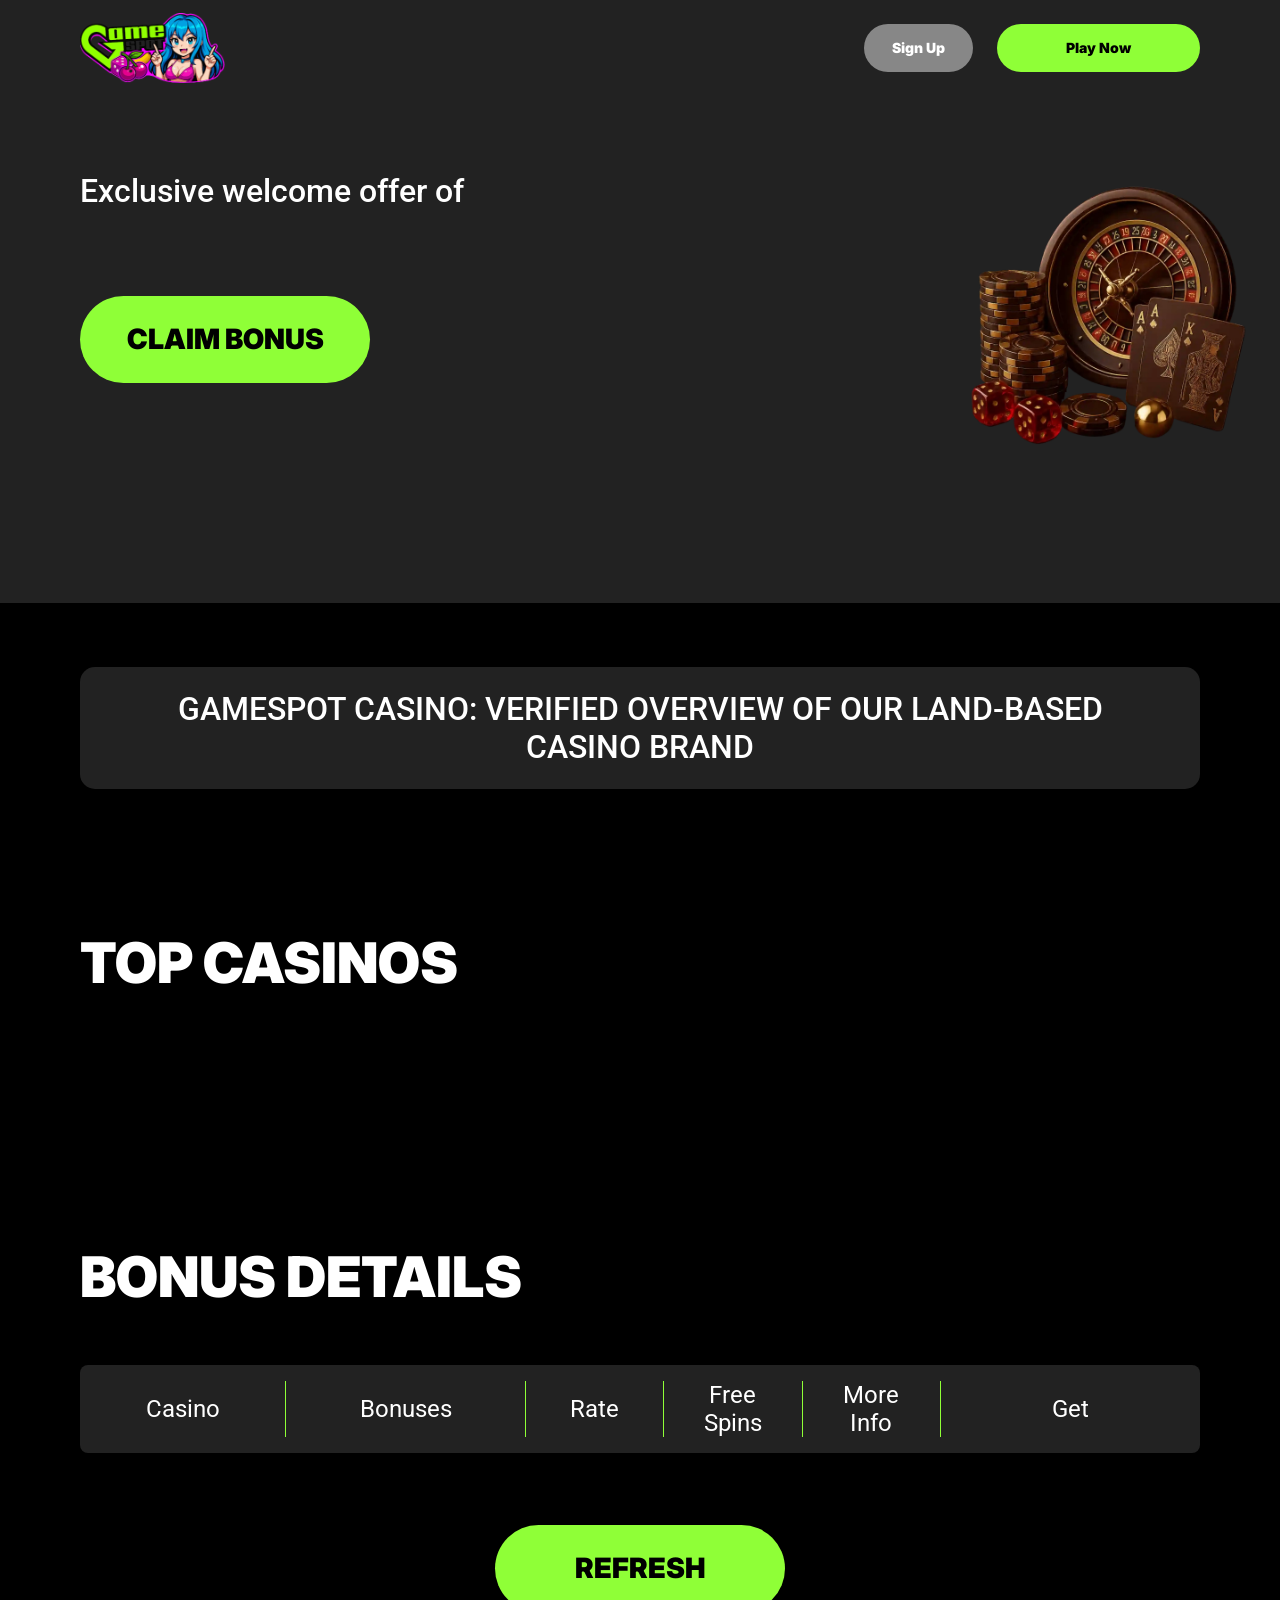
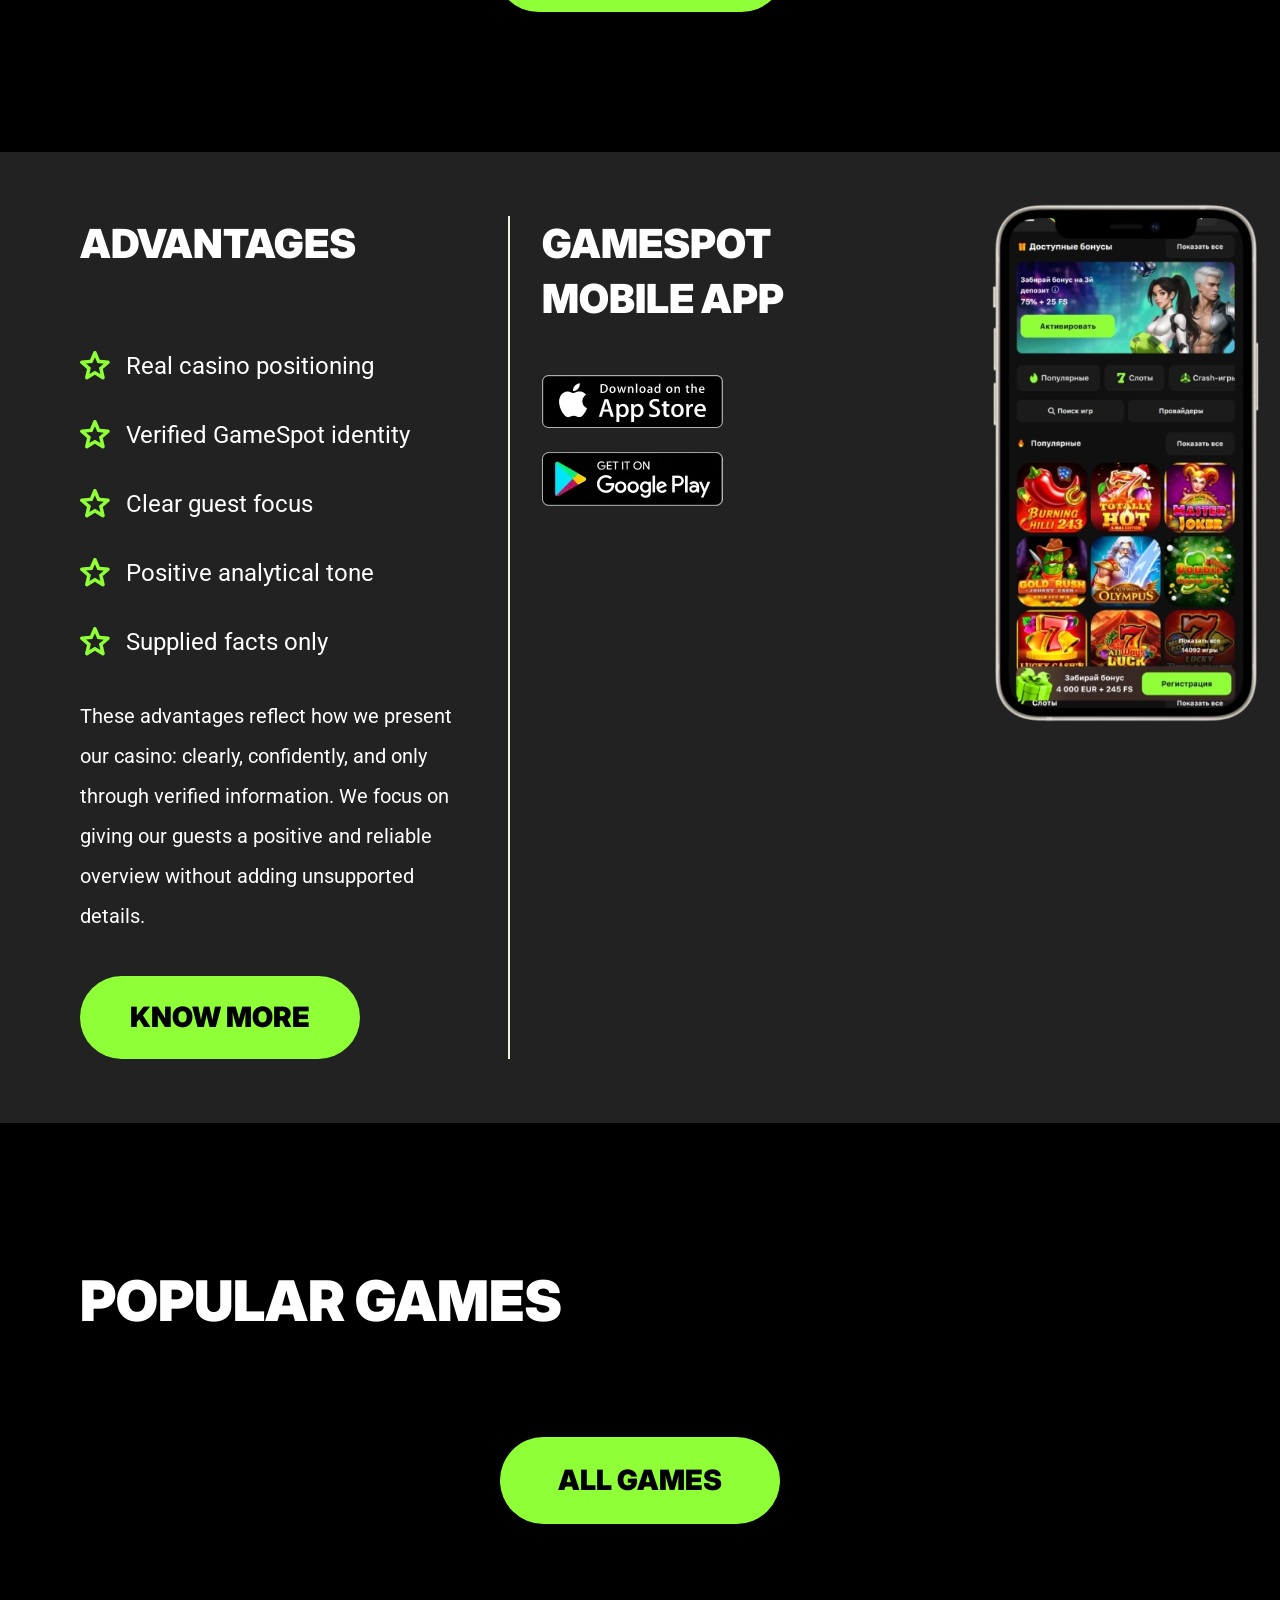
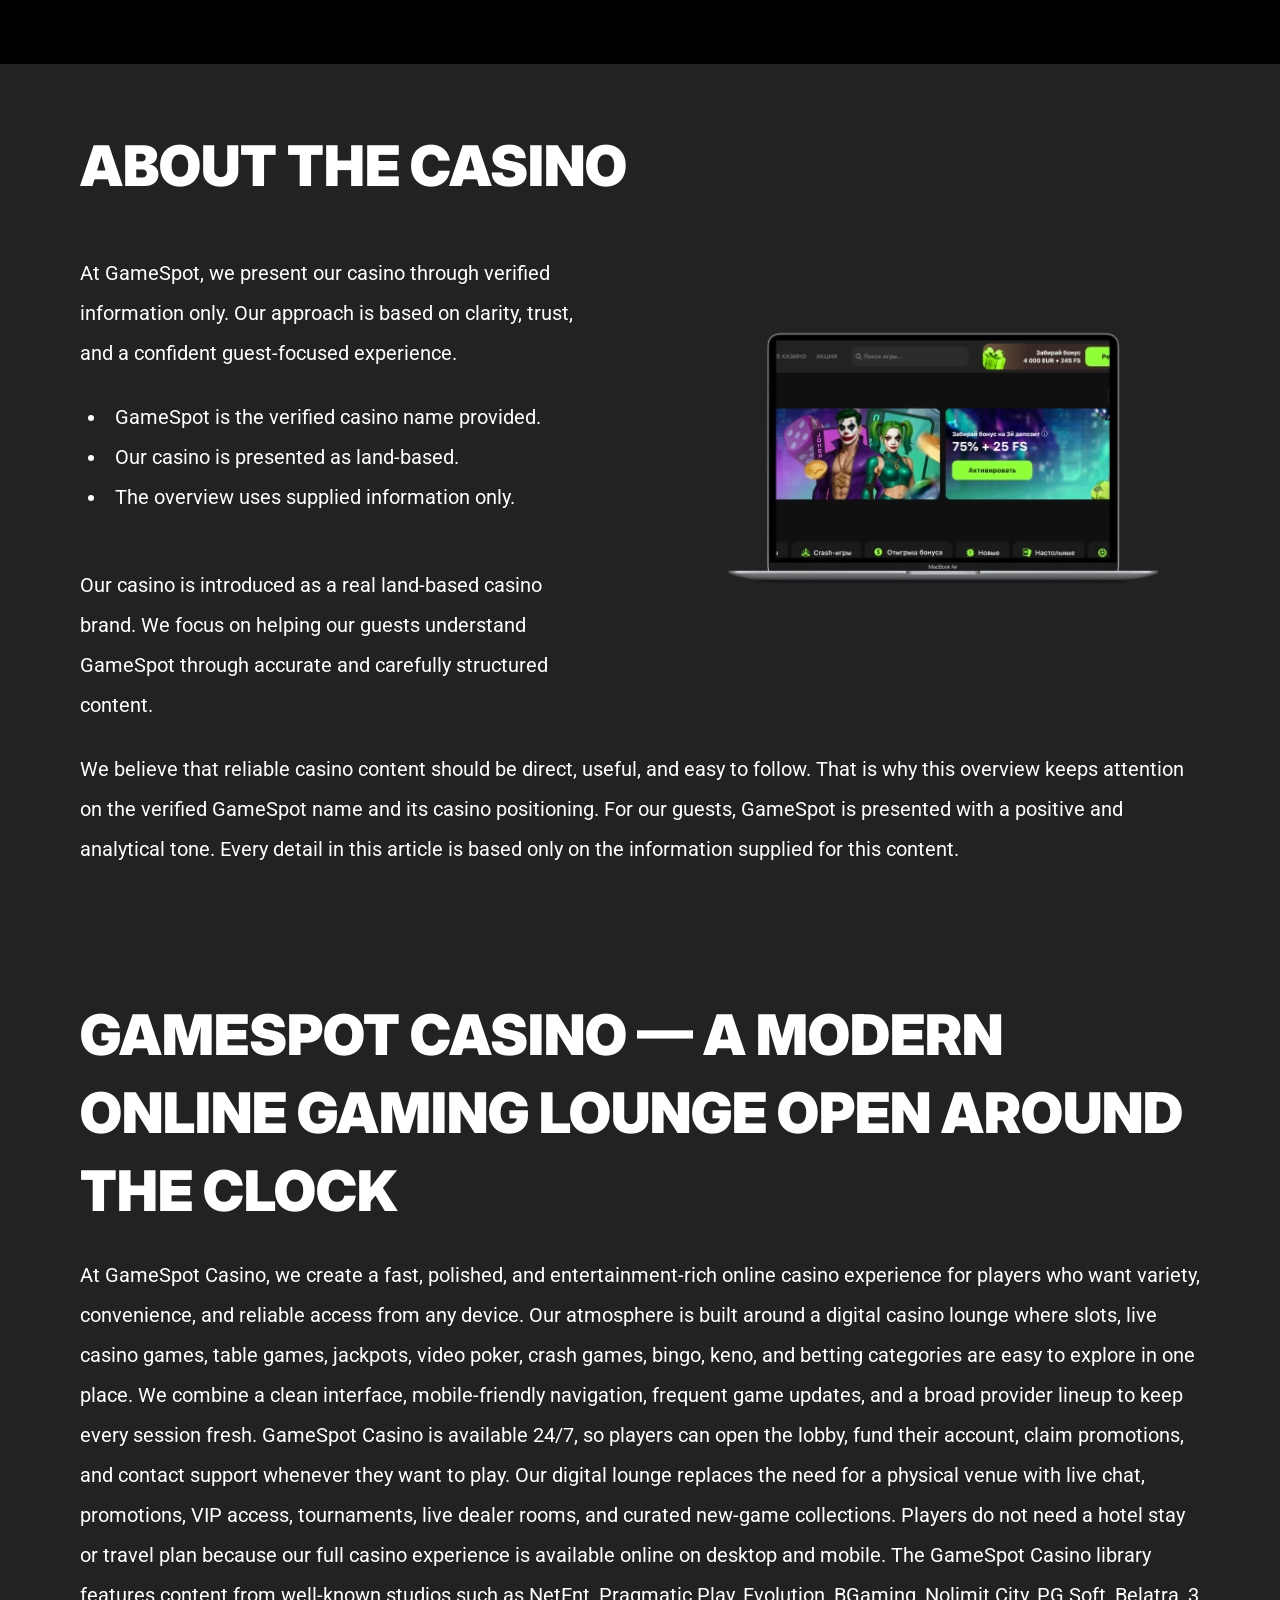
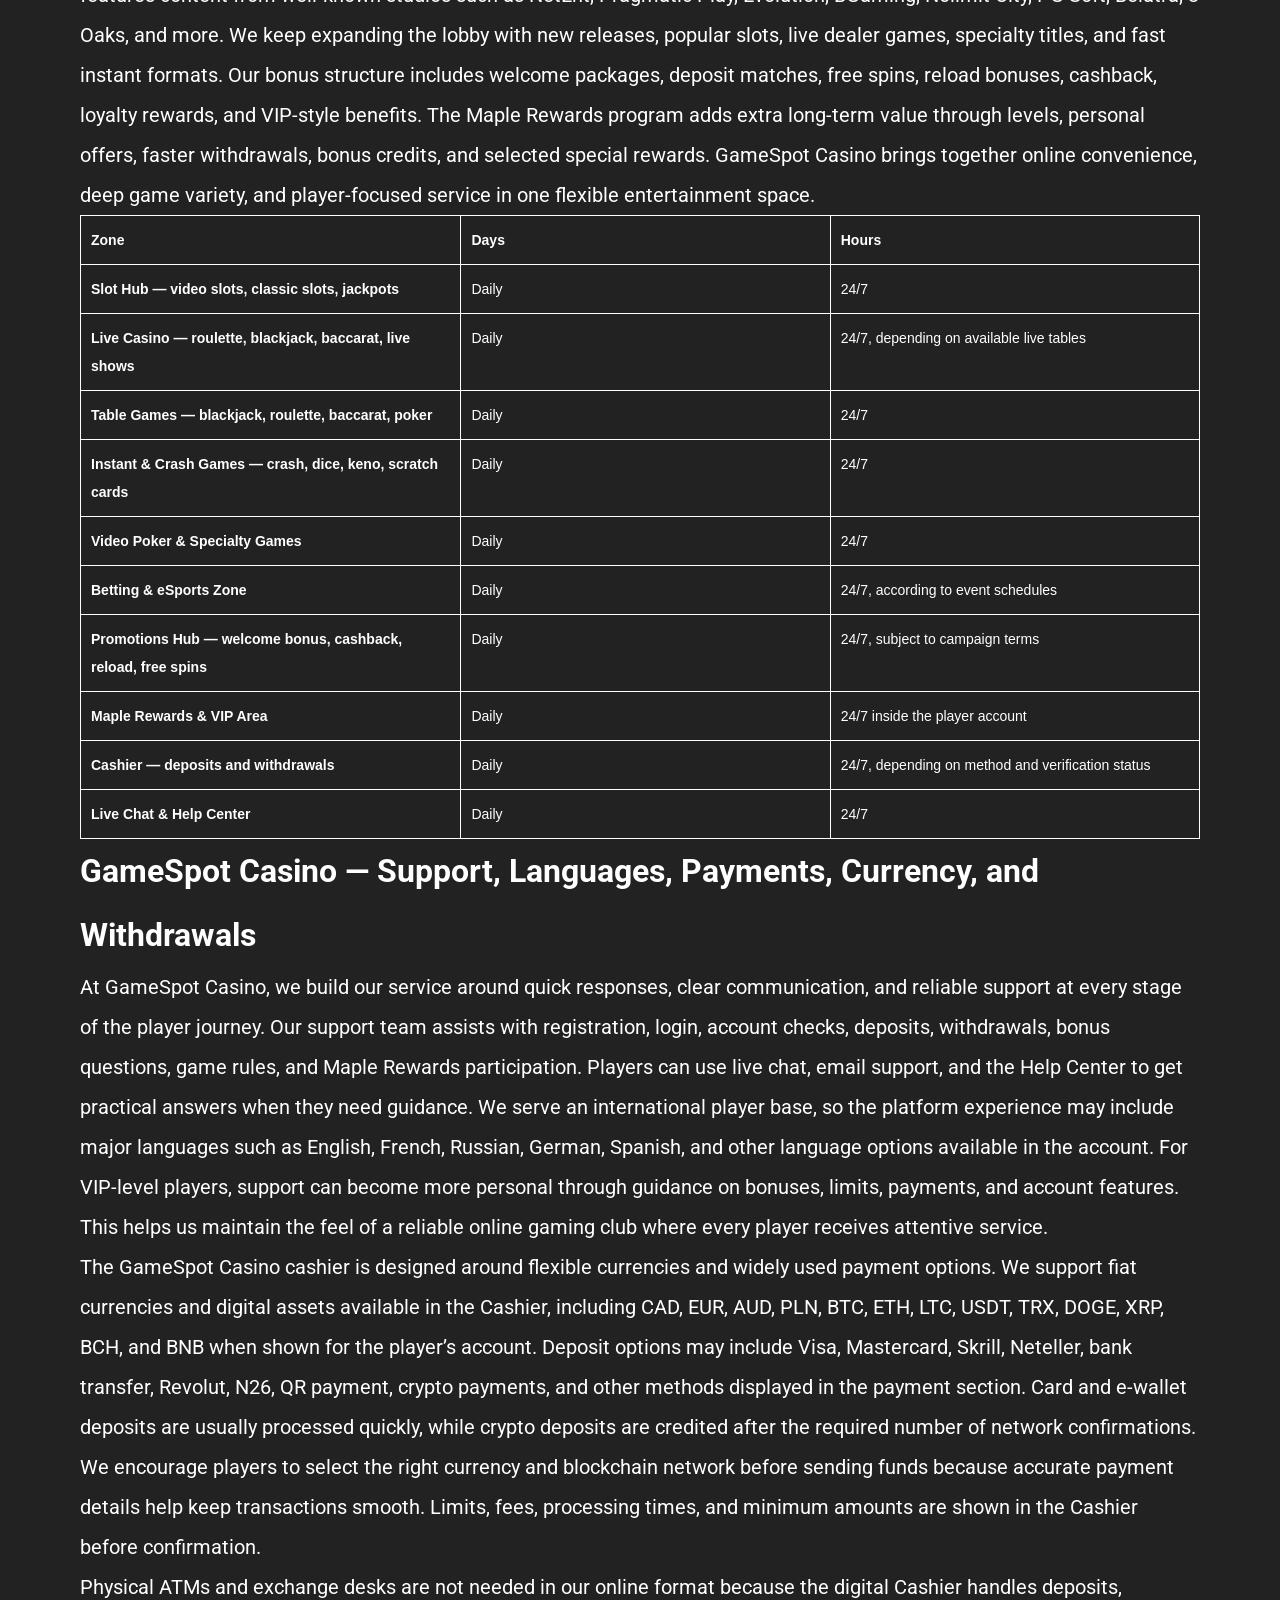
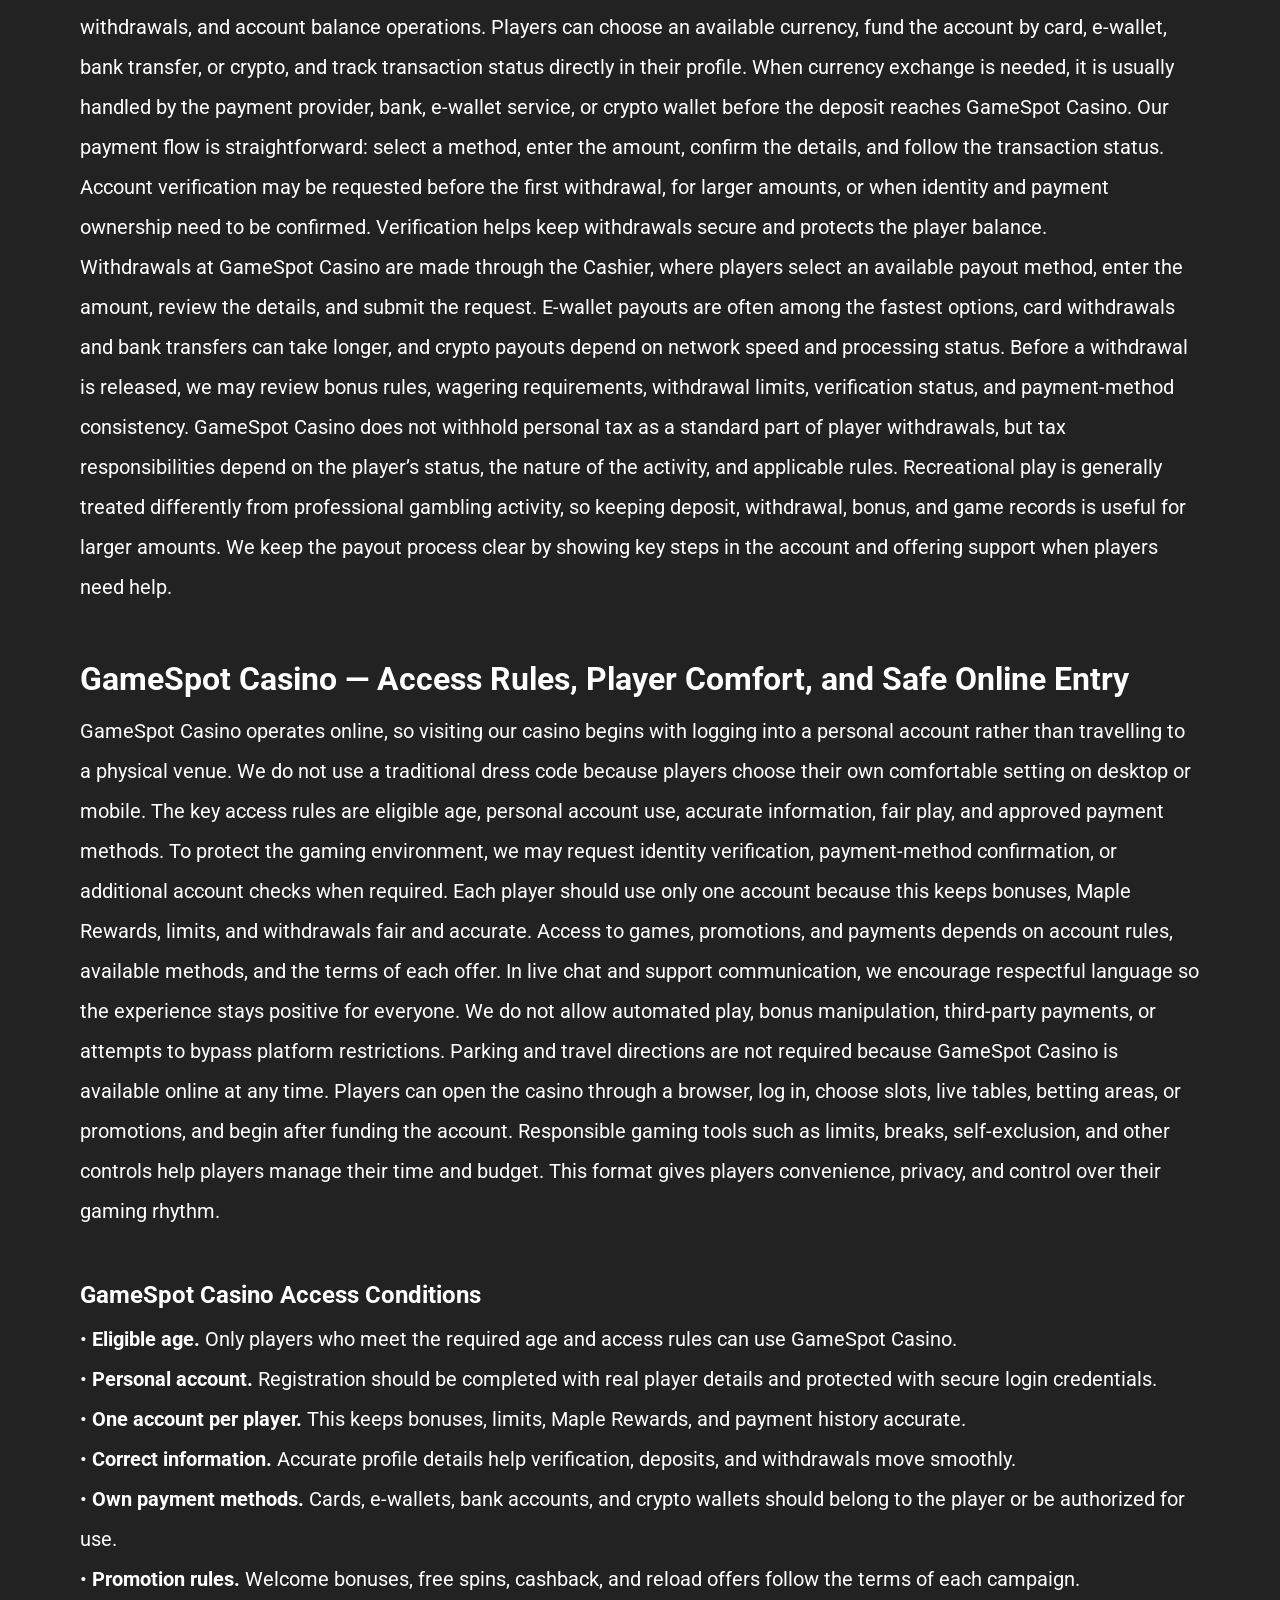
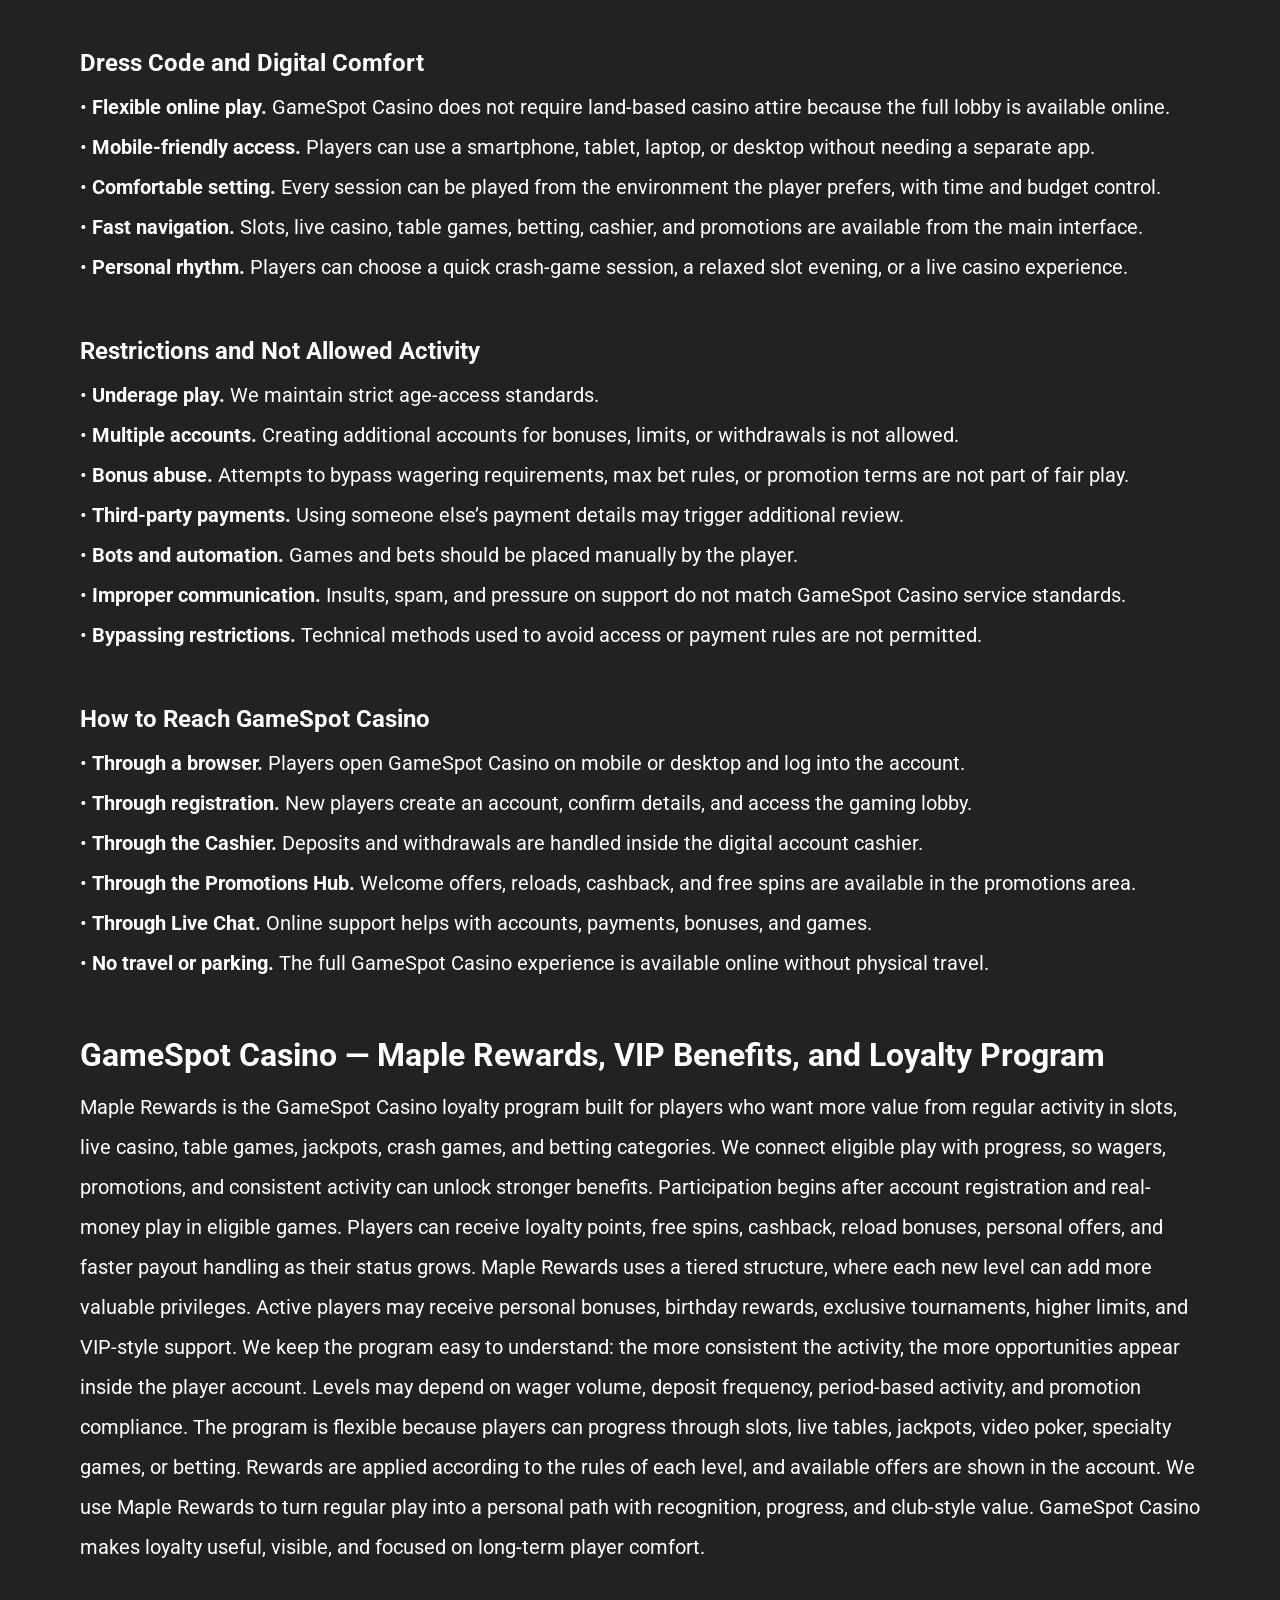
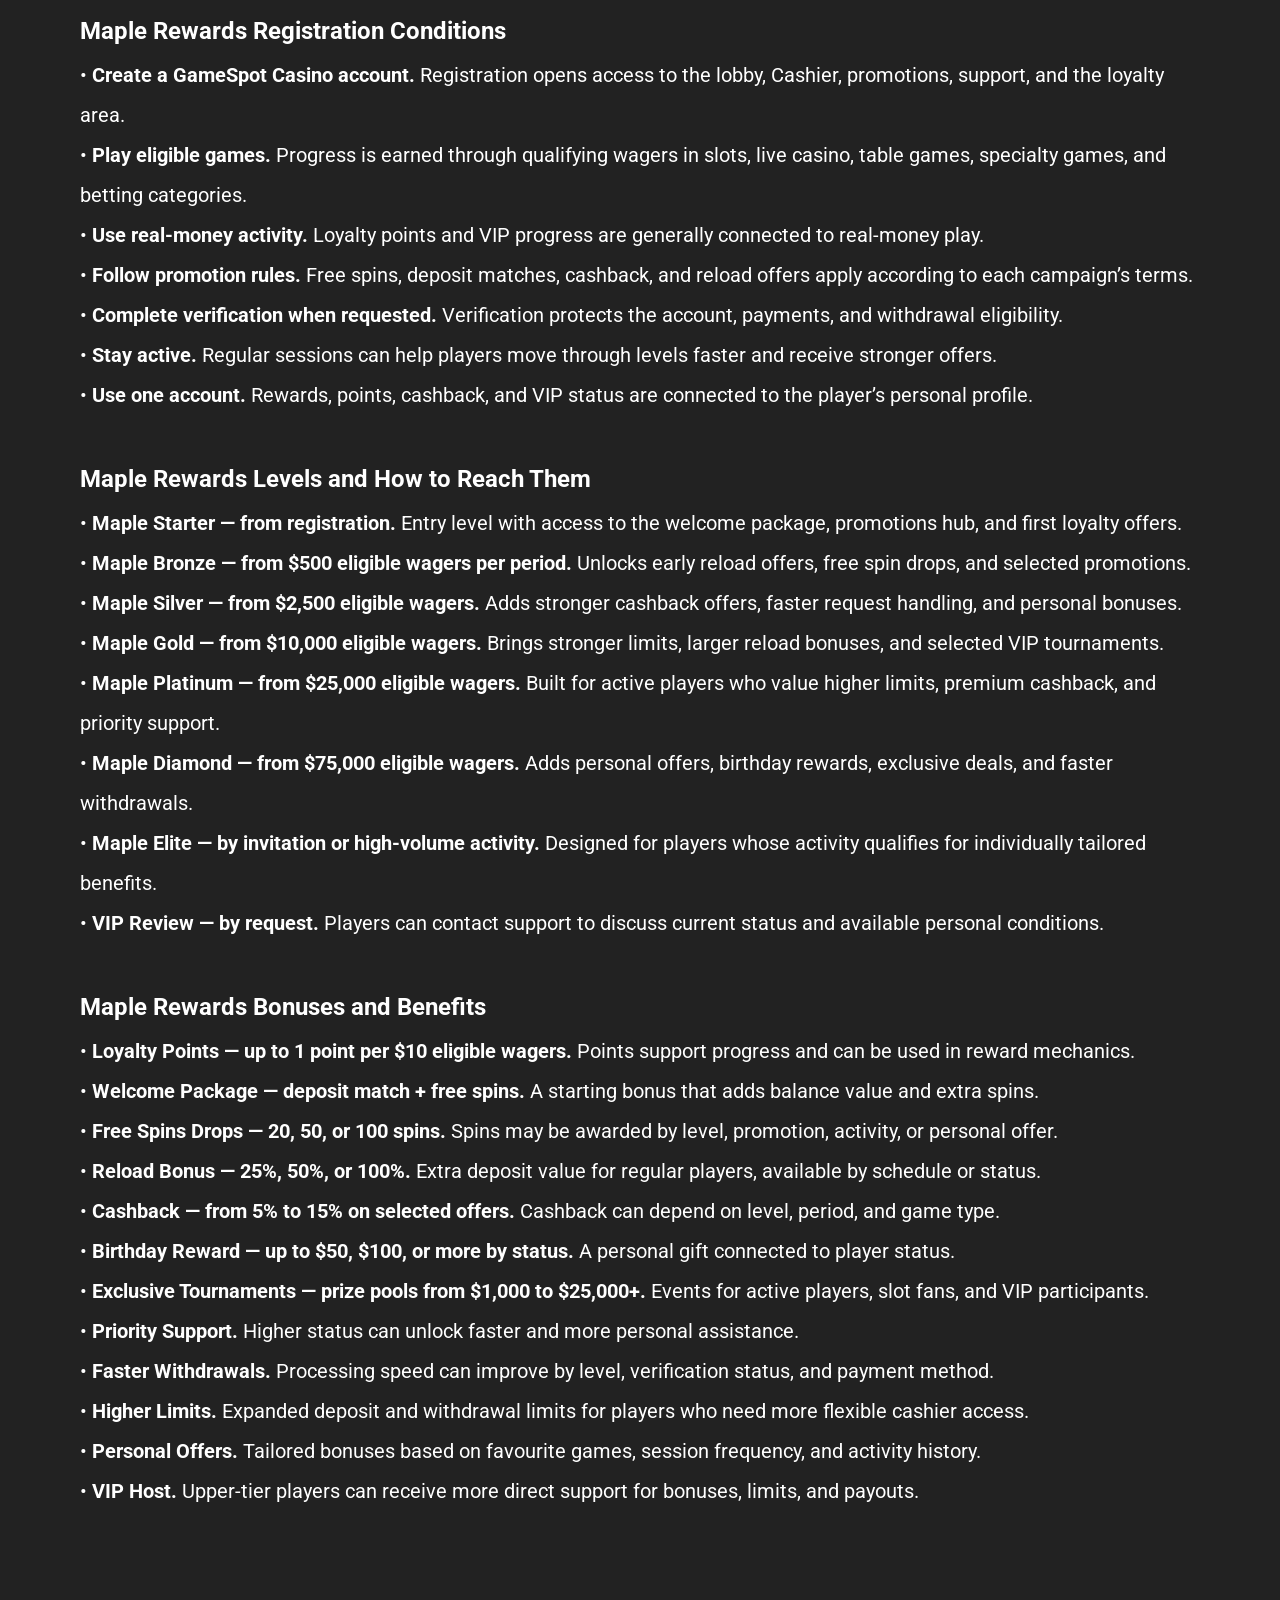
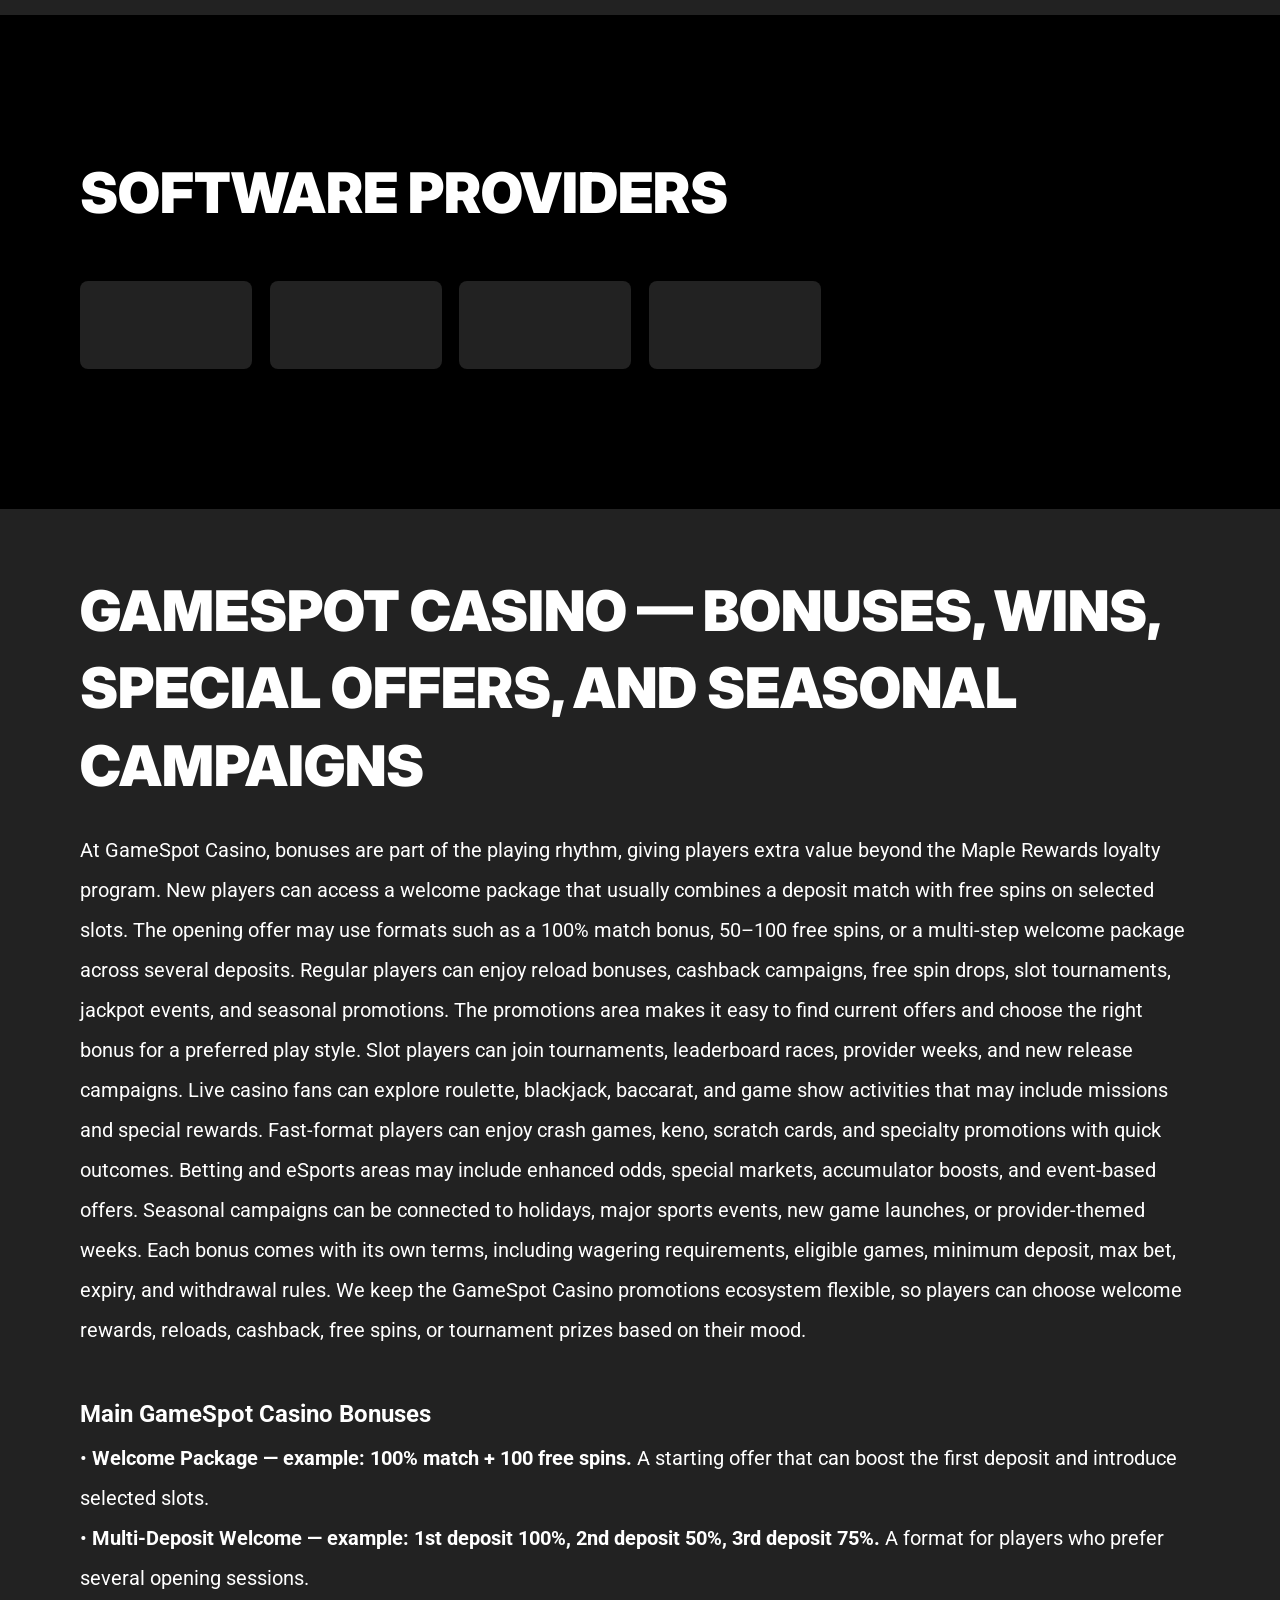
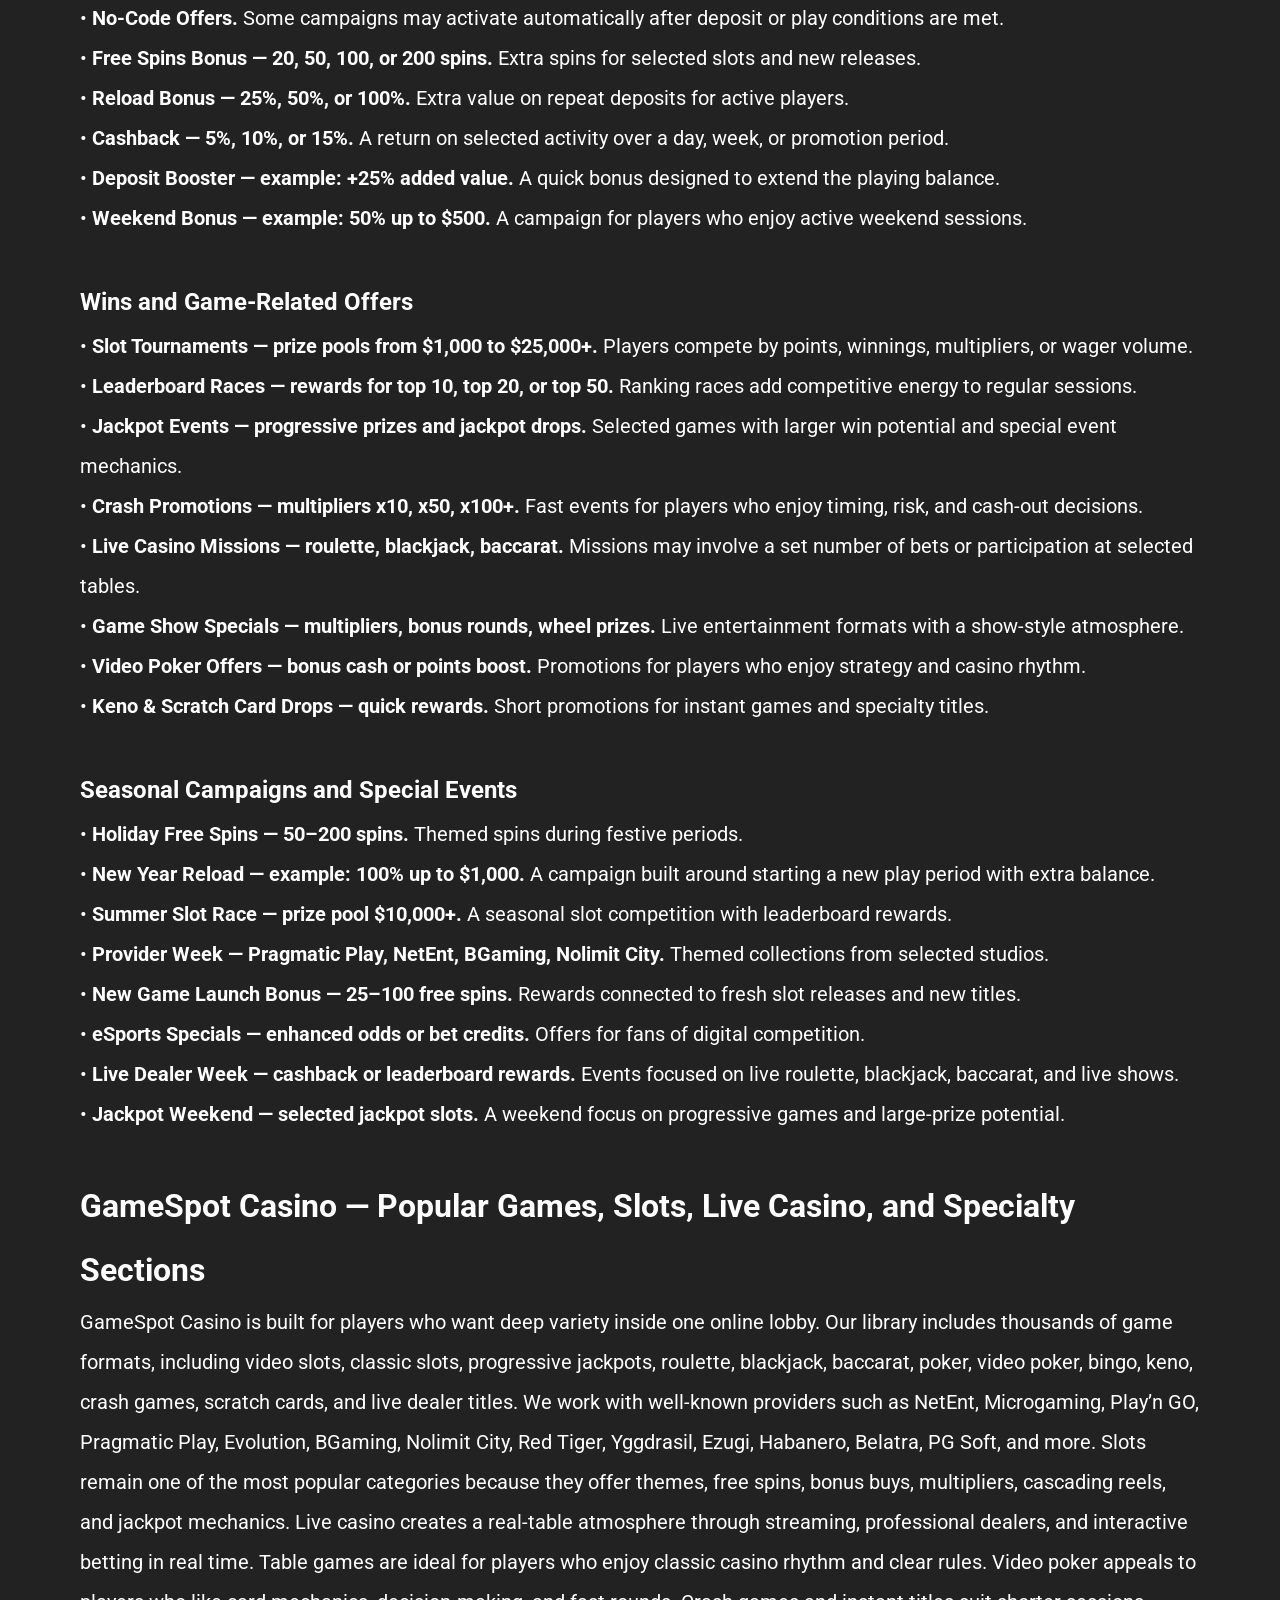
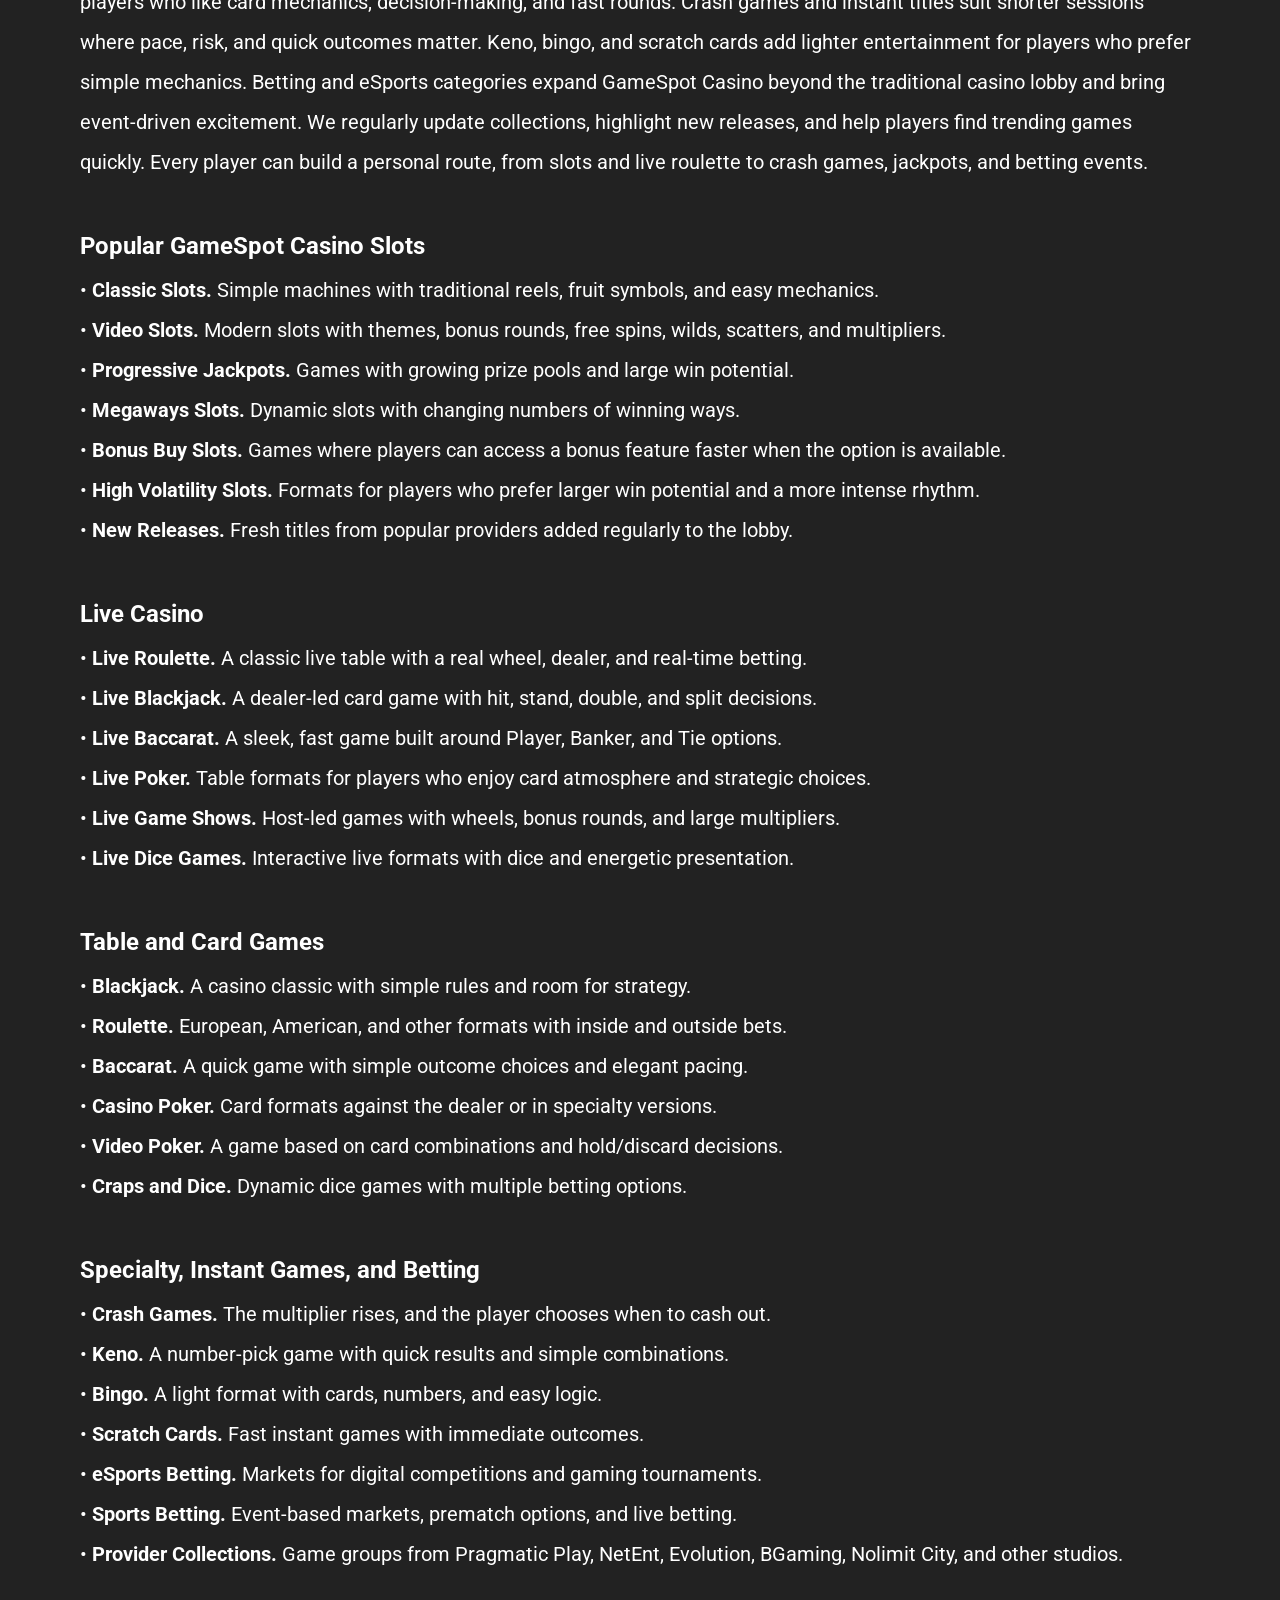
==== commit 548f5d51: "Site update" ====
--- a/index.html
+++ b/index.html
@@ -51,7 +51,7 @@
     <meta name="twitter:image" content="_assets/images/1778665118-main.webp">
     <meta name="twitter:image:width" content="1200">
     <meta name="twitter:image:height" content="630">
-    <link rel="icon" href="https://paf-casino-online.com/favicon.ico" type="image/x-icon" sizes="16x16">
+    <link rel="icon" href="_assets/images/1778665727-favicon.svg" type="image/x-icon" sizes="16x16">
     <meta name="language" content="en-CA">
 
     <link rel="apple-touch-icon" href="_assets/images/1778664931-favicon.svg" sizes="96x96">
